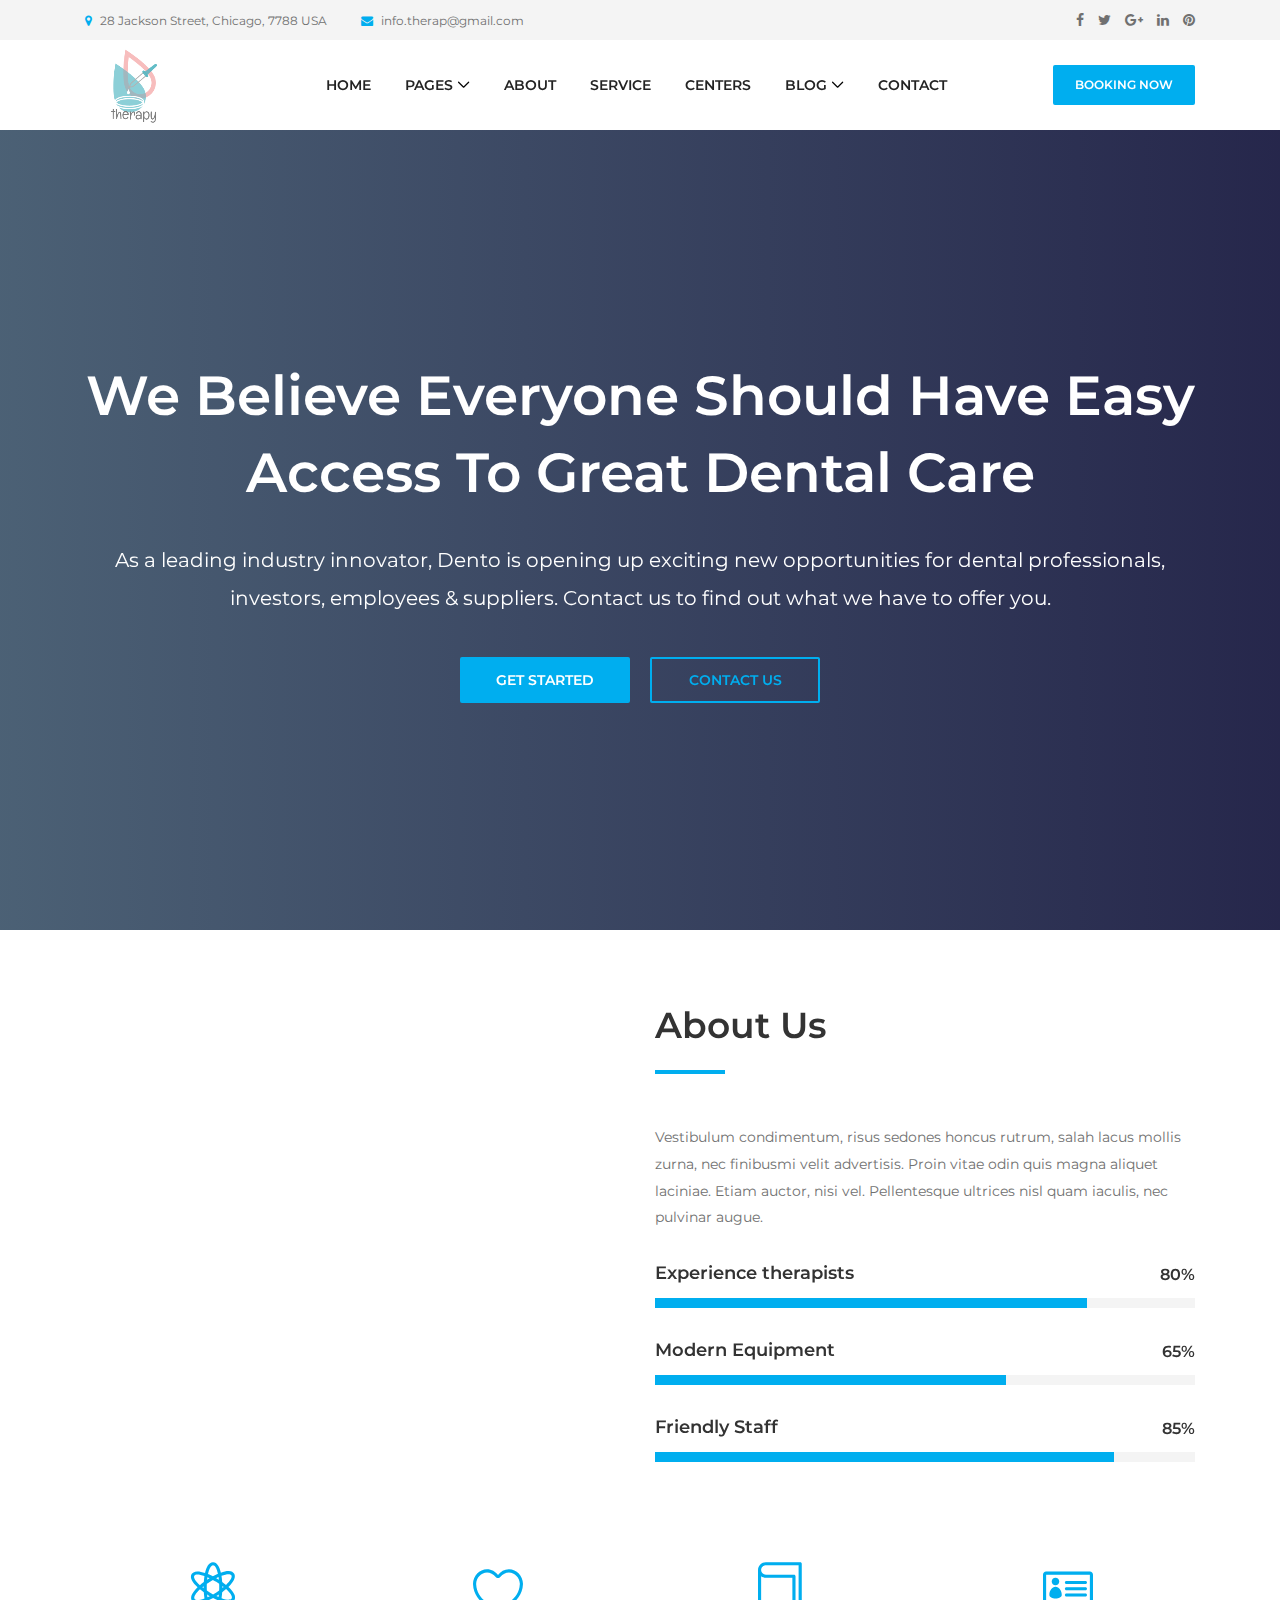
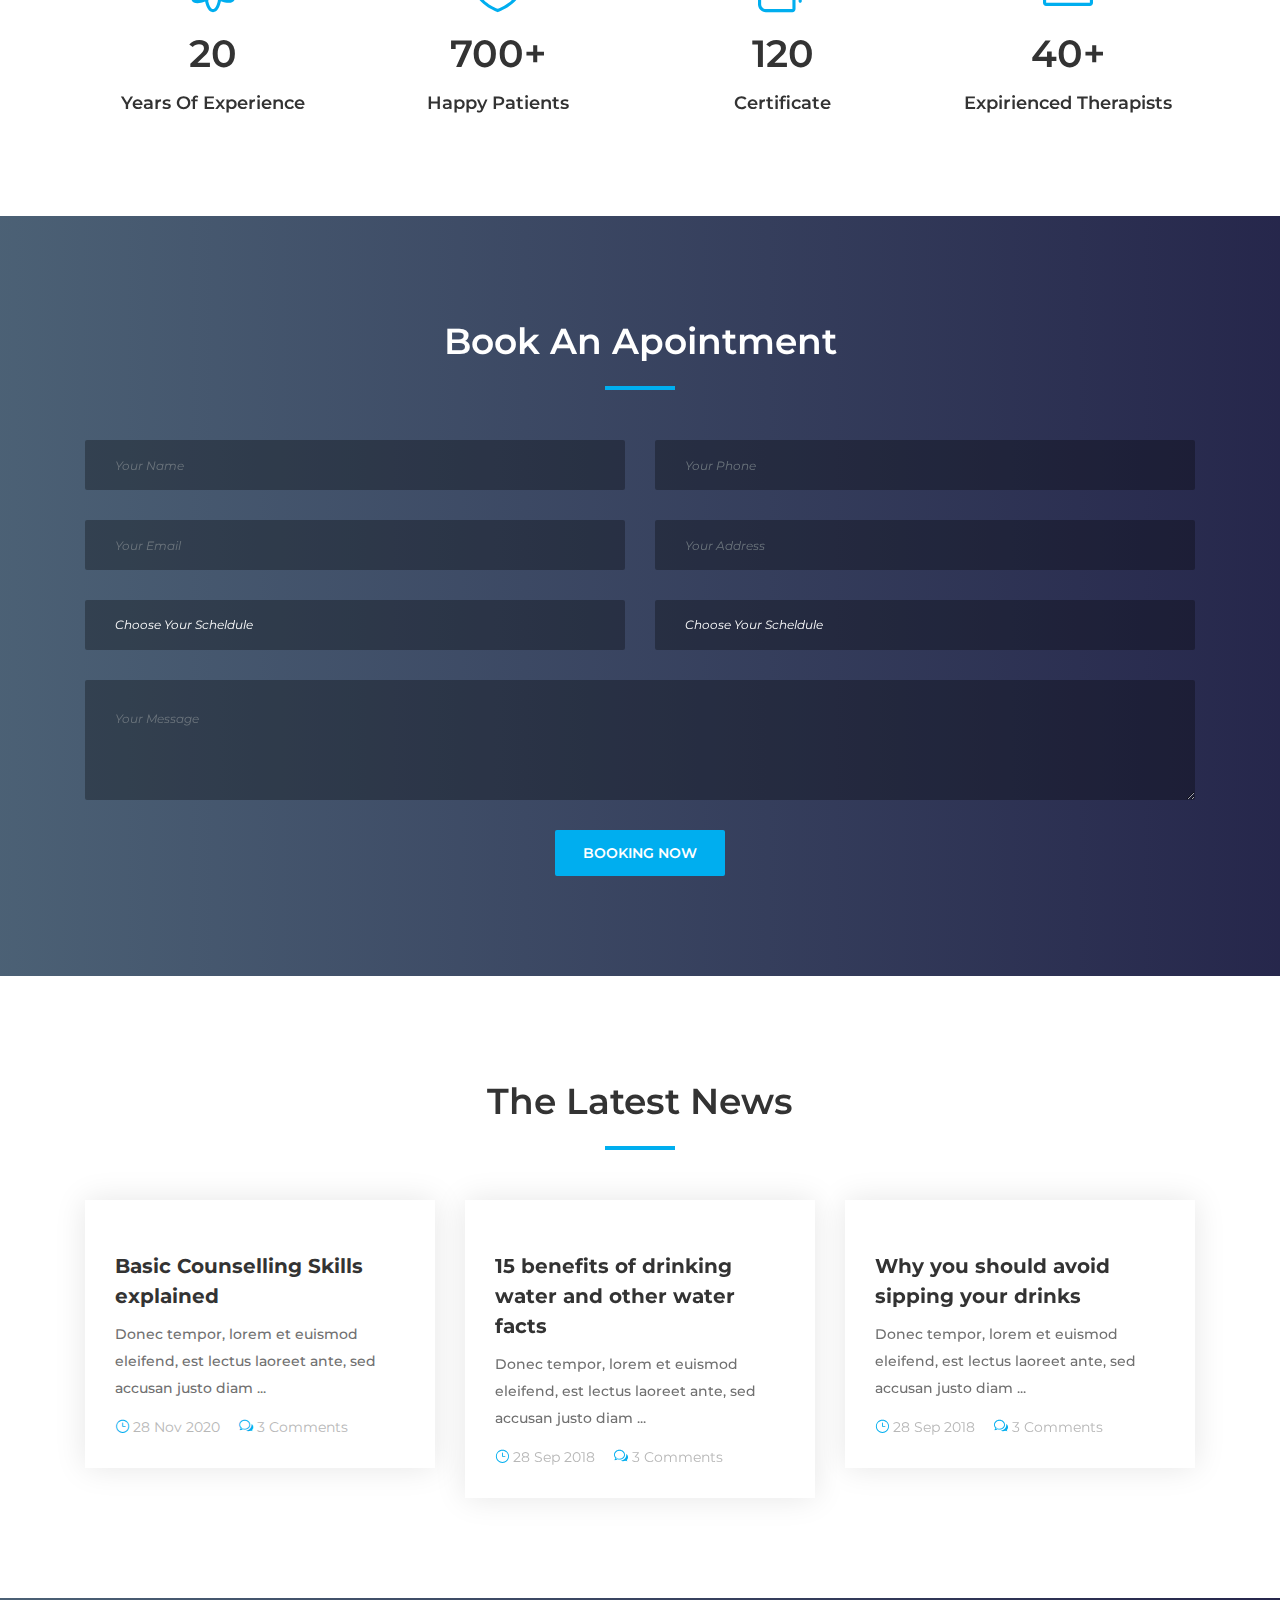
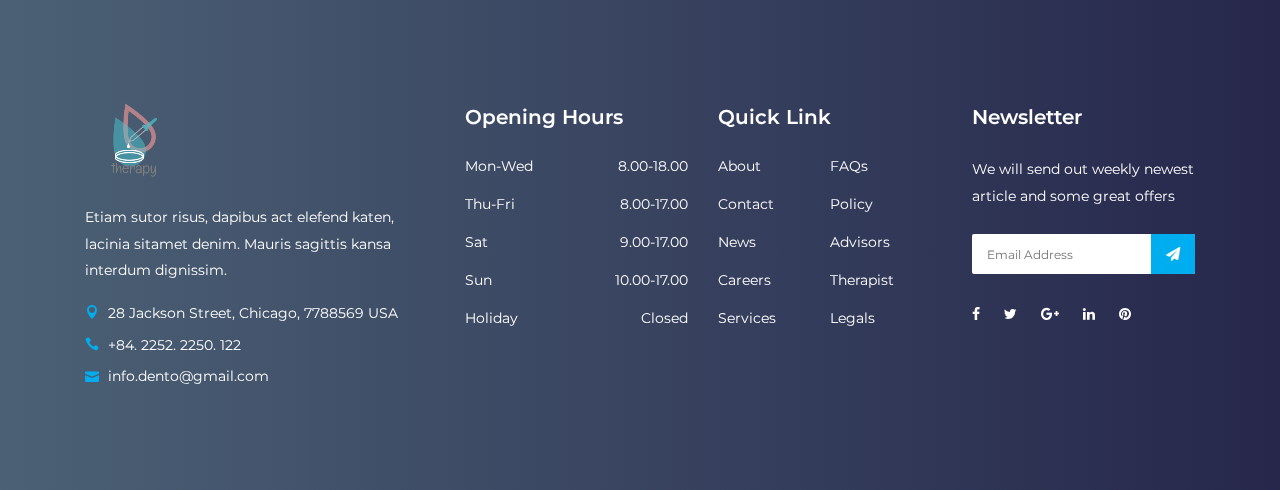
==== index.html @ faa2a459 "first commit" ====
<!DOCTYPE html>
<html lang="en">

<head>
  <meta charset="UTF-8">
  <meta name="description" content="Therapy">
  <meta http-equiv="X-UA-Compatible" content="IE=edge">
  <meta name="viewport" content="width=device-width, initial-scale=1, shrink-to-fit=no">

  <!-- Title -->
  <title>Therapy</title>

  <!-- Favicon -->
  <link rel="icon" href=".https://images-platform.99static.com//2PzOiy9GjY19s_e4-OTvtoALs0Q=/359x8:1088x737/fit-in/500x500/99designs-contests-attachments/107/107446/attachment_107446756">

  <!-- Core Stylesheet -->
  <link rel="stylesheet" href="style.css">

</head>

<body>
  <!-- Preloader -->
  <div id="preloader">
    <div class="preload-content">
      <div id="dento-load"></div>
    </div>
  </div>

  <!-- ***** Header Area Start ***** -->
  <header class="header-area">
    <!-- Top Header Area -->
    <div class="top-header-area">
      <div class="container h-100">
        <div class="row h-100 align-items-center">
          <!-- Top Content -->
          <div class="col-6 col-md-9 col-lg-8">
            <div class="top-header-content">
              <a href="#" data-toggle="tooltip" data-placement="bottom" title="28 Jackson Street, Chicago, 7788569 USA"><i class="fa fa-map-marker"></i> <span>28 Jackson Street, Chicago, 7788 USA</span></a>
              <a href="#" data-toggle="tooltip" data-placement="bottom" title="info.therap@gmail.com"><i class="fa fa-envelope"></i> <span>info.therap@gmail.com</span></a>
            </div>
          </div>
          <!-- Top Header Social Info -->
          <div class="col-6 col-md-3 col-lg-4">
            <div class="top-header-social-info text-right">
              <a href="#" data-toggle="tooltip" data-placement="bottom" title="Facebook"><i class="fa fa-facebook"></i></a>
              <a href="#" data-toggle="tooltip" data-placement="bottom" title="Twitter"><i class="fa fa-twitter"></i></a>
              <a href="#" data-toggle="tooltip" data-placement="bottom" title="Google Plus"><i class="fa fa-google-plus"></i></a>
              <a href="#" data-toggle="tooltip" data-placement="bottom" title="Linkedin"><i class="fa fa-linkedin"></i></a>
              <a href="#" data-toggle="tooltip" data-placement="bottom" title="Pinterest"><i class="fa fa-pinterest"></i></a>
            </div>
          </div>
        </div>
      </div>
    </div>
    <!-- Top Header End -->

    <!-- Main Header Start -->
    <div class="main-header-area">
      <div class="classy-nav-container breakpoint-off">
        <div class="container">
          <!-- Classy Menu -->
          <nav class="classy-navbar justify-content-between" id="dentoNav">

            <!-- Logo -->
            <a class="nav-brand" href="index.html"><img src="img/core-img/logos.png" alt=""></a>

            <!-- Navbar Toggler -->
            <div class="classy-navbar-toggler">
              <span class="navbarToggler"><span></span><span></span><span></span></span>
            </div>

            <!-- Menu -->
            <div class="classy-menu">

              <!-- Close Button -->
              <div class="classycloseIcon">
                <div class="cross-wrap"><span class="top"></span><span class="bottom"></span></div>
              </div>

              <!-- Nav Start -->
              <div class="classynav">
                <ul id="nav">
                  <li><a href="index.html">Home</a></li>
                  <li><a href="#">Pages</a>
                    <ul class="dropdown">
                      <li><a href="index.html">- Home</a></li>
                      <li><a href="about.html">- About Us</a></li>
                      <li><a href="service.html">- Service</a></li>
                      <li><a href="centers.html">- Centers</a></li>
                      <li><a href="blog.html">- Blog</a></li>
                      <li><a href="contact.html">- Contact</a></li>
                      <li><a href="#">- Dropdown</a>
                        <ul class="dropdown">
                          <li><a href="#">- Dropdown Item</a></li>
                          <li><a href="#">- Dropdown Item</a>
                            <ul class="dropdown">
                              <li><a href="#">- Even Dropdown</a></li>
                              <li><a href="#">- Even Dropdown</a></li>
                              <li><a href="#">- Even Dropdown</a></li>
                              <li><a href="#">- Even Dropdown</a></li>
                            </ul>
                          </li>
                          <li><a href="#">- Dropdown Item</a></li>
                          <li><a href="#">- Dropdown Item</a></li>
                        </ul>
                      </li>
                    </ul>
                  </li>
                  <li><a href="about.html">About</a></li>
                  <li><a href="service.html">Service</a></li>
                  <li><a href="centers.html">Centers</a></li>
                  <li><a href="#">Blog</a>
                    <ul class="dropdown">
                      <li><a href="blog.html">- Blog</a></li>
                    </ul>
                  </li>
                  <li><a href="./contact.html">Contact</a></li>
                </ul>
              </div>
              <!-- Nav End -->
            </div>

            <!-- Booking Now Button -->
            <a href="#" class="btn dento-btn booking-btn">Booking Now</a>
          </nav>
        </div>
      </div>
    </div>
  </header>
  <!-- ***** Header Area End ***** -->

  <!-- ***** Welcome Area Start ***** -->
  <section class="welcome-area">
    <!-- Welcome Slides -->
    <div class="welcome-slides owl-carousel">
      <!-- Single Welcome Slide -->
      <div class="welcome-welcome-slide bg-img bg-gradient-overlay jarallax" style="background-image: url(https://media3.s-nbcnews.com/i/newscms/2019_10/2515291/180731-therapist-patient-dk-1038_9ab2643d6924d99ad21d926ac33dd579.jpg);">
        <div class="container h-100">
          <div class="row h-100 align-items-center">
            <div class="col-12">
              <!-- Welcome Text -->
              <div class="welcome-text text-center">
                <h2 data-animation="fadeInUp" data-delay="100ms">We Believe Everyone Should Have Easy Access To Great Dental Care</h2>
                <p data-animation="fadeInUp" data-delay="300ms">As a leading industry innovator, Dento is opening up exciting new opportunities for dental professionals, investors, employees & suppliers. Contact us to find out what we have to
                  offer you.</p>
                <div class="welcome-btn-group">
                  <a href="#" class="btn dento-btn mx-2" data-animation="fadeInUp" data-delay="500ms">Get Started</a>
                  <a href="#" class="btn dento-btn mx-2 active" data-animation="fadeInUp" data-delay="700ms">Contact Us</a>
                </div>
              </div>
            </div>
          </div>
        </div>
      </div>

      <!-- Single Welcome Slide -->
      <div class="welcome-welcome-slide bg-img bg-gradient-overlay jarallax" style="background-image: url(https://www.quickanddirtytips.com/sites/default/files/styles/article_main_image/public/images/17376/therapy-session-compressor.png?itok=SJUD9XJ8);">
        <div class="container h-100">
          <div class="row h-100 align-items-center">
            <div class="col-12">
              <!-- Welcome Text -->
              <div class="welcome-text text-center">
                <h2 data-animation="fadeInDown" data-delay="100ms">We Believe Everyone Should Have Easy Access To Great Dental Care</h2>
                <p data-animation="fadeInDown" data-delay="300ms">As a leading industry innovator, Dento is opening up exciting new opportunities for dental professionals, investors, employees & suppliers. Contact us to find out what we have to
                  offer you.</p>
                <div class="welcome-btn-group">
                  <a href="#" class="btn dento-btn mx-2" data-animation="fadeInDown" data-delay="500ms">Get Started</a>
                  <a href="#" class="btn dento-btn mx-2 active" data-animation="fadeInDown" data-delay="700ms">Contact Us</a>
                </div>
              </div>
            </div>
          </div>
        </div>
      </div>
    </div>
  </section>
  <!-- ***** Welcome Area End ***** -->


  <!-- about section  -->

  <section class="dento-about-us-area mt-70">
    <div class="container">
      <div class="row align-items-center">
        <!-- About Us Thumbnail -->
        <div class="col-12 col-md-6">
          <div class="about-us-thumbnail mb-50">
            <img src="https://mitreyi.com/wp-content/uploads/2020/10/indian-or-hispanic-women-in-business-1.jpg" alt="">
          </div>
        </div>
        <!-- About Content -->
        <div class="col-12 col-md-6">
          <div class="about-us-content mb-50">
            <!-- Section Heading -->
            <div class="section-heading">
              <h2>About Us</h2>
              <div class="line"></div>
            </div>
            <p>Vestibulum condimentum, risus sedones honcus rutrum, salah lacus mollis zurna, nec finibusmi velit advertisis. Proin vitae odin quis magna aliquet laciniae. Etiam auctor, nisi vel. Pellentesque ultrices nisl quam iaculis, nec pulvinar
              augue.</p>

            <!-- Single Skills Area -->
            <div class="single-skills-area mt-30">
              <h6>Experience therapists</h6>
              <div id="bar1" class="barfiller">
                <span class="tip"></span>
                <span class="fill" data-percentage="80"></span>
              </div>
            </div>

            <!-- Single Skills Area -->
            <div class="single-skills-area mt-30">
              <h6>Modern Equipment</h6>
              <div id="bar2" class="barfiller">
                <span class="tip"></span>
                <span class="fill" data-percentage="65"></span>
              </div>
            </div>

            <!-- Single Skills Area -->
            <div class="single-skills-area mt-30">
              <h6>Friendly Staff</h6>
              <div id="bar3" class="barfiller">
                <span class="tip"></span>
                <span class="fill" data-percentage="85"></span>
              </div>
            </div>
          </div>
        </div>
      </div>
    </div>
  </section>

  <!-- end of about  -->

    <!-- Cool Facts Area Start -->
    <section class="dento-cta-area">
      <div class="container">
        <div class="row">
          <!-- Cool Facts Area -->
          <div class="col-12 col-sm-6 col-lg-3">
            <div class="single-cta text-center mt-50 mb-100">
              <i class="icon_genius"></i>
              <h2><span class="counter">20</span></h2>
              <h5>Years Of Experience</h5>
            </div>
          </div>
  
          <!-- Cool Facts Area -->
          <div class="col-12 col-sm-6 col-lg-3">
            <div class="single-cta text-center mt-50 mb-100">
              <i class="icon_heart_alt"></i>
              <h2><span class="counter">700</span>+</h2>
              <h5>Happy Patients</h5>
            </div>
          </div>
  
          <!-- Cool Facts Area -->
          <div class="col-12 col-sm-6 col-lg-3">
            <div class="single-cta text-center mt-50 mb-100">
              <i class="icon_book_alt"></i>
              <h2><span class="counter">120</span></h2>
              <h5>Certificate</h5>
            </div>
          </div>
  
          <!-- Cool Facts Area -->
          <div class="col-12 col-sm-6 col-lg-3">
            <div class="single-cta text-center mt-50 mb-100">
              <i class="icon_id"></i>
              <h2><span class="counter">40</span>+</h2>
              <h5>Expirienced Therapists</h5>
            </div>
          </div>
        </div>
      </div>
    </section>
    <!-- Cool Facts Area End -->

  <!-- book appointment  -->

  <section class="book-an-oppointment-area section-padding-100 bg-img bg-gradient-overlay jarallax clearfix" style="background-image: none;" data-jarallax-original-styles="background-image: url('img/bg-img/12.jpg');" wfd-id="127">
    <div class="container" wfd-id="130">
      <div class="row" wfd-id="153">
        <!-- Section Heading -->
        <div class="col-12" wfd-id="154">
          <div class="section-heading text-center white" wfd-id="155">
            <h2>Book An Apointment</h2>
            <div class="line" wfd-id="156"></div>
          </div>
        </div>
      </div>

      <div class="row" wfd-id="131">
        <div class="col-12" wfd-id="132">
          <!-- Appointment Form -->
          <div class="appointment-form" wfd-id="133">
            <form action="#" method="post" wfd-id="134">
              <div class="row" wfd-id="135">
                <div class="col-md-6" wfd-id="151">
                  <div class="form-group mb-30" wfd-id="152">
                    <input type="text" name="your-name" class="form-control" placeholder="Your Name" required="" wfd-id="331">
                  </div>
                </div>
                <div class="col-md-6" wfd-id="149">
                  <div class="form-group mb-30" wfd-id="150">
                    <input type="text" name="your-phone" class="form-control" placeholder="Your Phone" required="" wfd-id="330">
                  </div>
                </div>
                <div class="col-md-6" wfd-id="147">
                  <div class="form-group mb-30" wfd-id="148">
                    <input type="email" name="your-email" class="form-control" placeholder="Your Email" required="" wfd-id="329">
                  </div>
                </div>
                <div class="col-md-6" wfd-id="145">
                  <div class="form-group mb-30" wfd-id="146">
                    <input type="text" name="your-address" class="form-control" placeholder="Your Address" wfd-id="328">
                  </div>
                </div>
                <div class="col-md-6" wfd-id="142">
                  <div class="form-group mb-30" wfd-id="143">
                    <select name="your-scheldule" class="form-control" wfd-id="144">
                      <option value="Choose Your Scheldule">Choose Your Scheldule</option>
                      <option value="9 AM to 10 AM">9 AM to 10 AM</option>
                      <option value="11 AM to 12 PM">11 AM to 12 PM</option>
                      <option value="2 PM to 4 PM">2 PM to 4 PM</option>
                      <option value="8 PM to 10 PM">8 PM to 10 PM</option>
                    </select>
                  </div>
                </div>
                <div class="col-md-6" wfd-id="139">
                  <div class="form-group mb-30" wfd-id="140">
                    <select name="your-time" class="form-control" wfd-id="141">
                      <option value="Choose Your Time">Choose Your Scheldule</option>
                      <option value="9 AM to 10 AM">9 AM to 10 AM</option>
                      <option value="11 AM to 12 PM">11 AM to 12 PM</option>
                      <option value="2 PM to 4 PM">2 PM to 4 PM</option>
                      <option value="8 PM to 10 PM">8 PM to 10 PM</option>
                    </select>
                  </div>
                </div>
                <div class="col-12" wfd-id="137">
                  <div class="form-group mb-30" wfd-id="138">
                    <textarea name="your-message" class="form-control" placeholder="Your Message" wfd-id="332"></textarea>
                  </div>
                </div>
                <div class="col-12 text-center" wfd-id="136">
                  <button type="submit" class="btn dento-btn" wfd-id="334">Booking Now</button>
                </div>
              </div>
            </form>
          </div>
        </div>
      </div>
    </div>
  <div id="jarallax-container-7" style="position: absolute; top: 0px; left: 0px; width: 100%; height: 100%; overflow: hidden; pointer-events: none; z-index: -100;" wfd-id="128"><div style="background-position: 50% 50%; background-size: cover; background-repeat: no-repeat; background-image: url(&quot;https://preview.colorlib.com/theme/dento/img/bg-img/12.jp&quot;); position: fixed; top: 0px; left: 0px; width: 957.6px; height: 734.12px; overflow: hidden; pointer-events: none; margin-top: -1.56px; transform: translate3d(0px, 49.79px, 0px);" wfd-id="129"></div></div></section>

  <!-- end appointment  -->

  <!-- blog  -->

  <section class="dento-blog-area section-padding-100-0 clearfix">
    <div class="container">
      <div class="row">
        <!-- Section Heading -->
        <div class="col-12">
          <div class="section-heading text-center">
            <h2>The Latest News</h2>
            <div class="line"></div>
          </div>
        </div>
      </div>

      <div class="row">
        <!-- Single Blog Item -->
        <div class="col-12 col-md-6 col-lg-4">
          <div class="single-blog-item mb-100">
            <a href="#">
              <img src="https://www.rhodescollege.ca/wp-content/uploads/2017/05/Using-a-Holistic-Approach-Once-You-Become-a-Counsellor-Helps-Identify-the-Root-of-Problems.jpg" alt="">
            </a>
            <!-- Blog Content -->
            <div class="blog-content">
              <a href="#" class="post-title">Basic Counselling Skills explained</a>
              <p>Donec tempor, lorem et euismod eleifend, est lectus laoreet ante, sed accusan justo diam ...</p>
              <div class="post-meta">
                <a href="#"><i class="icon_clock_alt"></i> 28 Nov 2020</a>
                <a href="#"><i class="icon_chat_alt"></i> 3 Comments</a>
              </div>
            </div>
          </div>
        </div>

        <!-- Single Blog Item -->
        <div class="col-12 col-md-6 col-lg-4">
          <div class="single-blog-item mb-100">
            <a href="#">
              <img src="https://post.greatist.com/wp-content/uploads/sites/3/2020/02/306638_2200-732x549.jpg" alt="">
            </a>
            <!-- Blog Content -->
            <div class="blog-content">
              <a href="#" class="post-title">15 benefits of drinking water and other water facts</a>
              <p>Donec tempor, lorem et euismod eleifend, est lectus laoreet ante, sed accusan justo diam ...</p>
              <div class="post-meta">
                <a href="#"><i class="icon_clock_alt"></i> 28 Sep 2018</a>
                <a href="#"><i class="icon_chat_alt"></i> 3 Comments</a>
              </div>
            </div>
          </div>
        </div>

        <!-- Single Blog Item -->
        <div class="col-12 col-md-6 col-lg-4">
          <div class="single-blog-item mb-100">
            <a href="#">
              <img src="https://preview.colorlib.com/theme/dento/img/bg-img/6.jpg" alt="">
            </a>
            <!-- Blog Content -->
            <div class="blog-content">
              <a href="#" class="post-title">Why you should avoid sipping your drinks</a>
              <p>Donec tempor, lorem et euismod eleifend, est lectus laoreet ante, sed accusan justo diam ...</p>
              <div class="post-meta">
                <a href="#"><i class="icon_clock_alt"></i> 28 Sep 2018</a>
                <a href="#"><i class="icon_chat_alt"></i> 3 Comments</a>
              </div>
            </div>
          </div>
        </div>
      </div>
    </div>
  </section>
  <!-- end blog  -->

<!-- footer  -->
  <footer class="footer-area bg-img bg-gradient-overlay" style="background-image: url(https://miro.medium.com/max/4196/1*uYfVGhAYq6ss6n_wBrRvBw.jpeg);">
    <div class="container">
      <div class="row">
        <!-- Single Footer Widget -->
        <div class="col-12 col-sm-6 col-lg-4">
          <div class="single-footer-widget">
            <a href="./index.html" class="d-block mb-4"><img src="img/core-img/logos.png" alt=""></a>
            <p>Etiam sutor risus, dapibus act elefend katen, lacinia sitamet denim. Mauris sagittis kansa interdum dignissim.</p>
            <div class="footer-contact">
              <p><i class="icon_pin"></i> 28 Jackson Street, Chicago, 7788569 USA</p>
              <p><i class="icon_phone"></i> +84. 2252. 2250. 122</p>
              <p><i class="icon_mail"></i> info.dento@gmail.com</p>
            </div>
          </div>
        </div>

        <!-- Single Footer Widget -->
        <div class="col-12 col-sm-6 col-lg">
          <div class="single-footer-widget">
            <!-- Widget Title -->
            <h5 class="widget-title">Opening Hours</h5>

            <!-- Opening Hours -->
            <ul class="opening-hours">
              <li><span>Mon-Wed</span> <span>8.00-18.00</span></li>
              <li><span>Thu-Fri</span> <span>8.00-17.00</span></li>
              <li><span>Sat</span> <span>9.00-17.00</span></li>
              <li><span>Sun</span> <span>10.00-17.00</span></li>
              <li><span>Holiday</span> <span>Closed</span></li>
            </ul>
          </div>
        </div>

        <!-- Single Footer Widget -->
        <div class="col-12 col-sm-6 col-lg">
          <div class="single-footer-widget">
            <!-- Widget Title -->
            <h5 class="widget-title">Quick Link</h5>

            <!-- Quick Links Nav -->
            <nav>
              <ul class="quick-links">
                <li><a href="#">About</a></li>
                <li><a href="#">FAQs</a></li>
                <li><a href="#">Contact</a></li>
                <li><a href="#">Policy</a></li>
                <li><a href="#">News</a></li>
                <li><a href="#">Advisors</a></li>
                <li><a href="#">Careers</a></li>
                <li><a href="#">Therapist</a></li>
                <li><a href="#">Services</a></li>
                <li><a href="#">Legals</a></li>
              </ul>
            </nav>
          </div>
        </div>

        <!-- Single Footer Widget -->
        <div class="col-12 col-sm-6 col-lg">
          <div class="single-footer-widget">
            <!-- Widget Title -->
            <h5 class="widget-title">Newsletter</h5>

            <p>We will send out weekly newest article and some great offers</p>
            <!-- Newsletter Form -->
            <div class="footer-newsletter-form">
              <form action="#" method="post">
                <input type="email" name="nl-email" value="" placeholder="Email Address">
                <button type="submit"><i class="fa fa-paper-plane" aria-hidden="true"></i></button>
              </form>
            </div>

            <!-- Social Info -->
            <div class="footer-social-info">
              <a href="#" data-toggle="tooltip" data-placement="top" title="Facebook"><i class="fa fa-facebook"></i></a>
              <a href="#" data-toggle="tooltip" data-placement="top" title="Twitter"><i class="fa fa-twitter"></i></a>
              <a href="#" data-toggle="tooltip" data-placement="top" title="Google Plus"><i class="fa fa-google-plus"></i></a>
              <a href="#" data-toggle="tooltip" data-placement="top" title="Linkedin"><i class="fa fa-linkedin"></i></a>
              <a href="#" data-toggle="tooltip" data-placement="top" title="Pinterest"><i class="fa fa-pinterest"></i></a>
            </div>
          </div>
        </div>
      </div>
    </div>

    <!-- Copywrite Area -->

  </footer>
  <!-- ***** Footer Area End ***** -->

  <!-- ******* All JS ******* -->
  <!-- jQuery js -->
  <script src="js/jquery.min.js"></script>
  <!-- Popper js -->
  <script src="js/popper.min.js"></script>
  <!-- Bootstrap js -->
  <script src="js/bootstrap.min.js"></script>
  <!-- All js -->
  <script src="js/dento.bundle.js"></script>
  <!-- Active js -->
  <script src="js/default-assets/active.js"></script>

</body>

</html>
---- style.css ----
@import url("https://fonts.googleapis.com/css?family=Montserrat:300,400,500,600,700");
@import url(css/bootstrap.min.css);
@import url(css/animate.css);
@import url(css/default-assets/classy-nav.css);
@import url(css/owl.carousel.min.css);
@import url(css/magnific-popup.css);
@import url(css/font-awesome.min.css);
@import url(css/style.css);
* {
  margin: 0;
  padding: 0; }

body {
  font-family: "Montserrat", sans-serif;
  font-weight: 400;
  font-size: 14px; }

h1,
h2,
h3,
h4,
h5,
h6 {
  font-family: "Montserrat", sans-serif;
  color: #333333;
  line-height: 1.4;
  font-weight: 600; }

a,
a:active,
a:focus,
a:hover {
  color: #333333;
  text-decoration: none;
  -webkit-transition-duration: 500ms;
  -o-transition-duration: 500ms;
  transition-duration: 500ms;
  outline: none; }

li {
  list-style: none; }

p {
  line-height: 1.9;
  color: #707070;
  font-size: 14px;
  font-weight: 400; }

img {
  max-width: 100%;
  height: auto; }

ul {
  margin: 0;
  padding: 0; }
  ul li {
    margin: 0;
    padding: 0; }

.bg-overlay {
  position: relative;
  z-index: 1; }
  .bg-overlay::after {
    position: absolute;
    content: "";
    height: 100%;
    width: 100%;
    top: 0;
    left: 0;
    z-index: -1;
    background-color: rgba(0, 0, 0, 0.5); }

.bg-gradient-overlay {
  position: relative;
  z-index: 1; }
  .bg-gradient-overlay::after {
    position: absolute;
    content: "";
    height: 100%;
    width: 100%;
    top: 0;
    left: 0;
    z-index: -1;
    background: #2c455d;
    background: -webkit-linear-gradient(to right, #2c455d, #00012c);
    background: linear-gradient(to right, #2c455d, #00012c);
    opacity: 0.85; }

.bg-img {
  background-position: center center;
  background-size: cover;
  background-repeat: no-repeat; }

.jarallax {
  position: relative;
  z-index: 0; }
  .jarallax > .jarallax-img {
    position: absolute;
    object-fit: cover;
    font-family: 'object-fit: cover;';
    top: 0;
    left: 0;
    width: 100%;
    height: 100%;
    z-index: -1; }

#success_fail_info {
  margin-bottom: 30px;
  color: #ffffff;
  text-align: center; }

.mfp-iframe-holder .mfp-close {
  top: 0;
  width: 30px;
  height: 30px;
  background-color: #00aeef;
  text-align: center;
  right: 0;
  padding-right: 0;
  line-height: 32px; }

.mt-15 {
  margin-top: 15px; }

.mt-30 {
  margin-top: 30px; }

.mt-40 {
  margin-top: 40px; }

.mt-50 {
  margin-top: 50px; }

.mt-70 {
  margin-top: 70px; }

.mt-100 {
  margin-top: 100px; }

.mt-150 {
  margin-top: 150px; }

.mr-15 {
  margin-right: 15px; }

.mr-30 {
  margin-right: 30px; }

.mr-50 {
  margin-right: 50px; }

.mr-100 {
  margin-right: 100px; }

.mb-15 {
  margin-bottom: 15px; }

.mb-30 {
  margin-bottom: 30px; }

.mb-40 {
  margin-bottom: 40px; }

.mb-50 {
  margin-bottom: 50px; }

.mb-70 {
  margin-bottom: 70px; }

.mb-100 {
  margin-bottom: 100px; }

.ml-15 {
  margin-left: 15px; }

.ml-30 {
  margin-left: 30px; }

.ml-50 {
  margin-left: 50px; }

.ml-100 {
  margin-left: 100px; }

.section-padding-100 {
  padding-top: 100px;
  padding-bottom: 100px; }

.section-padding-0-100 {
  padding-top: 0;
  padding-bottom: 100px; }

.section-padding-100-0 {
  padding-top: 100px;
  padding-bottom: 0; }

.section-padding-100-50 {
  padding-top: 100px;
  padding-bottom: 50px; }

.section-padding-0-50 {
  padding-top: 0;
  padding-bottom: 50px; }

.section-padding-50-0 {
  padding-top: 50px;
  padding-bottom: 0; }

.height-400 {
  height: 400px; }

.height-600 {
  height: 600px; }

.height-700 {
  height: 700px; }

.height-800 {
  height: 800px; }

.height-900 {
  height: 900px; }

.height-1000 {
  height: 1000px; }

#preloader {
  position: fixed;
  width: 100%;
  height: 100%;
  z-index: 99999;
  top: 0;
  left: 0;
  background-color: #ffffff; }
  #preloader .preload-content {
    position: absolute;
    top: 50%;
    left: 50%;
    margin-top: -35px;
    margin-left: -35px;
    z-index: 100; }
  #preloader #dento-load {
    width: 70px;
    height: 70px;
    border-radius: 50%;
    border: 3px;
    border-style: solid;
    border-color: transparent;
    border-top-color: #00aeef;
    -webkit-animation: dentorotate 2400ms linear infinite;
    animation: dentorotate 2400ms linear infinite;
    z-index: 999; }
    #preloader #dento-load:before {
      content: "";
      position: absolute;
      top: 7.5px;
      left: 7.5px;
      right: 7.5px;
      bottom: 7.5px;
      border-radius: 50%;
      border: 3px;
      border-style: solid;
      border-color: transparent;
      border-top-color: #00aeef;
      -webkit-animation: dentorotate 2700ms linear infinite;
      animation: dentorotate 2700ms linear infinite; }
    #preloader #dento-load:after {
      content: "";
      position: absolute;
      top: 20px;
      left: 20px;
      right: 20px;
      bottom: 20px;
      border-radius: 50%;
      border: 3px;
      border-style: solid;
      border-color: transparent;
      border-top-color: #00aeef;
      -webkit-animation: dentorotate 1800ms linear infinite;
      animation: dentorotate 1800ms linear infinite; }

@-webkit-keyframes dentorotate {
  0% {
    -webkit-transform: rotate(0deg);
    transform: rotate(0deg); }
  100% {
    -webkit-transform: rotate(360deg);
    transform: rotate(360deg); } }
@keyframes dentorotate {
  0% {
    -webkit-transform: rotate(0deg);
    transform: rotate(0deg); }
  100% {
    -webkit-transform: rotate(360deg);
    transform: rotate(360deg); } }
.section-heading {
  position: relative;
  z-index: 1;
  margin-bottom: 50px; }
  .section-heading h2 {
    font-size: 36px;
    text-transform: capitalize;
    margin-bottom: 20px; }
    @media only screen and (min-width: 992px) and (max-width: 1199px) {
      .section-heading h2 {
        font-size: 30px; } }
    @media only screen and (min-width: 768px) and (max-width: 991px) {
      .section-heading h2 {
        font-size: 30px;
        margin-bottom: 15px; } }
    @media only screen and (max-width: 767px) {
      .section-heading h2 {
        font-size: 24px;
        margin-bottom: 15px; } }
  .section-heading .line {
    width: 70px;
    height: 4px;
    background-color: #00aeef; }
  .section-heading.text-center .line {
    margin: 0 auto; }
  .section-heading.white h2 {
    color: #ffffff; }

#scrollUp {
  bottom: 50px;
  font-size: 22px;
  line-height: 42px;
  right: 0;
  width: 40px;
  background-color: #00aeef;
  color: #ffffff;
  text-align: center;
  height: 40px;
  -webkit-transition-duration: 500ms;
  -o-transition-duration: 500ms;
  transition-duration: 500ms;
  border-radius: 2px 0 0 2px; }
  #scrollUp:focus, #scrollUp:hover {
    background-color: #000; }

.dento-btn {
  position: relative;
  z-index: 1;
  min-width: 170px;
  height: 46px;
  line-height: 42px;
  font-size: 14px;
  font-weight: 600;
  display: inline-block;
  padding: 0 20px;
  text-align: center;
  text-transform: uppercase;
  color: #ffffff;
  border-radius: 2px;
  background-color: #00aeef;
  -webkit-transition: all 500ms;
  -o-transition: all 500ms;
  transition: all 500ms;
  border: 2px solid #00aeef; }
  @media only screen and (max-width: 767px) {
    .dento-btn {
      min-width: 120px;
      padding: 0 10px; } }
  @media only screen and (min-width: 576px) and (max-width: 767px) {
    .dento-btn {
      min-width: 170px;
      padding: 0 20px; } }
  .dento-btn.active, .dento-btn:focus, .dento-btn:hover {
    box-shadow: none;
    background-color: transparent;
    color: #00aeef; }
  .dento-btn.btn-2:focus, .dento-btn.btn-2:hover {
    background-color: #ffffff;
    color: #00aeef; }
  .dento-btn.booking-btn {
    color: #ffffff !important;
    font-weight: 600;
    min-width: 140px;
    height: 40px;
    line-height: 36px;
    font-size: 12px; }
    .dento-btn.booking-btn:focus, .dento-btn.booking-btn:hover {
      font-size: 12px;
      font-weight: 600;
      background-color: #ffffff;
      color: #00aeef !important; }

.header-area {
  position: relative;
  z-index: 599;
  width: 100%;
  -webkit-transition-duration: 500ms;
  -o-transition-duration: 500ms;
  transition-duration: 500ms; }
  .header-area .main-header-area.sticky {
    top: 0;
    width: 100%;
    position: fixed;
    background-color: #ffffff;
    box-shadow: 0 3px 50px rgba(0, 0, 0, 0.2);
    border-bottom: none;
    left: 0;
    z-index: 600; }

.top-header-area {
  position: relative;
  z-index: 1;
  height: 40px;
  background-color: #f4f4f4; }
  .top-header-area .top-header-content a {
    display: inline-block;
    font-size: 12px;
    color: #707070; }
    .top-header-area .top-header-content a i {
      color: #00aeef;
      margin-right: 5px; }
    .top-header-area .top-header-content a:last-child {
      margin-left: 30px; }
      @media only screen and (max-width: 767px) {
        .top-header-area .top-header-content a:last-child {
          margin-left: 15px; } }
    @media only screen and (max-width: 767px) {
      .top-header-area .top-header-content a span {
        display: none; } }
  .top-header-area .top-header-social-info a {
    color: #707070;
    display: inline-block;
    font-size: 14px;
    margin-left: 10px; }
    .top-header-area .top-header-social-info a:focus, .top-header-area .top-header-social-info a:hover {
      color: #00aeef; }

.classy-nav-container {
  background-color: transparent; }
  .classy-nav-container .classy-navbar {
    height: 90px;
    padding: 0; }
    @media only screen and (min-width: 768px) and (max-width: 991px) {
      .classy-nav-container .classy-navbar {
        height: 80px; } }
    @media only screen and (max-width: 767px) {
      .classy-nav-container .classy-navbar {
        height: 70px; } }
    @media only screen and (max-width: 767px) {
      .classy-nav-container .classy-navbar .nav-brand {
        max-width: 90px;
        margin-right: 15px; } }
    .classy-nav-container .classy-navbar .classynav ul li a {
      padding: 0 15px;
      font-weight: 600;
      font-size: 14px;
      text-transform: uppercase; }
      .classy-nav-container .classy-navbar .classynav ul li a:focus, .classy-nav-container .classy-navbar .classynav ul li a:hover {
        color: #00aeef; }
      @media only screen and (min-width: 992px) and (max-width: 1199px) {
        .classy-nav-container .classy-navbar .classynav ul li a {
          padding: 0 10px;
          font-size: 13px; } }
    .classy-nav-container .classy-navbar .classynav ul li.cn-dropdown-item ul li a {
      font-size: 12px;
      text-transform: capitalize; }
  @media only screen and (min-width: 768px) and (max-width: 991px) {
    .classy-nav-container .classy-navbar-toggler {
      -webkit-box-ordinal-group: 200;
      -ms-flex-order: 199;
      order: 199; } }
  @media only screen and (max-width: 767px) {
    .classy-nav-container .classy-navbar-toggler {
      -webkit-box-ordinal-group: 200;
      -ms-flex-order: 199;
      order: 199;
      margin-left: 15px; } }

.welcome-welcome-slide {
  position: relative;
  z-index: 2;
  width: 100%;
  height: 800px; }
  @media only screen and (min-width: 992px) and (max-width: 1199px) {
    .welcome-welcome-slide {
      height: 600px; } }
  @media only screen and (min-width: 768px) and (max-width: 991px) {
    .welcome-welcome-slide {
      height: 600px; } }
  @media only screen and (max-width: 767px) {
    .welcome-welcome-slide {
      height: 600px; } }

.welcome-text {
  position: relative;
  z-index: 1; }
  .welcome-text h2 {
    font-size: 55px;
    color: #ffffff;
    margin-bottom: 30px;
    display: block;
    text-transform: capitalize; }
    @media only screen and (min-width: 992px) and (max-width: 1199px) {
      .welcome-text h2 {
        font-size: 42px;
        margin-bottom: 20px; } }
    @media only screen and (min-width: 768px) and (max-width: 991px) {
      .welcome-text h2 {
        font-size: 36px;
        margin-bottom: 20px; } }
    @media only screen and (max-width: 767px) {
      .welcome-text h2 {
        font-size: 24px; } }
  .welcome-text p {
    font-size: 20px;
    color: #ffffff;
    margin-bottom: 40px; }
    @media only screen and (min-width: 992px) and (max-width: 1199px) {
      .welcome-text p {
        font-size: 18px;
        margin-bottom: 30px; } }
    @media only screen and (min-width: 768px) and (max-width: 991px) {
      .welcome-text p {
        font-size: 16px;
        margin-bottom: 30px; } }
    @media only screen and (max-width: 767px) {
      .welcome-text p {
        font-size: 16px; } }

.testimonials-area {
  position: relative;
  z-index: 1;
  overflow: hidden; }
  .testimonials-area .owl-next,
  .testimonials-area .owl-prev {
    -webkit-transition-duration: 500ms;
    -o-transition-duration: 500ms;
    transition-duration: 500ms;
    position: absolute;
    width: 40px;
    height: 40px;
    text-align: center;
    background-color: transparent;
    top: 50%;
    left: -100px;
    margin-top: -20px;
    color: #b7b7b7;
    font-size: 50px;
    line-height: 40px;
    opacity: 0;
    visibility: hidden; }
    .testimonials-area .owl-next:focus, .testimonials-area .owl-next:hover,
    .testimonials-area .owl-prev:focus,
    .testimonials-area .owl-prev:hover {
      color: #ffffff; }
  .testimonials-area .owl-next {
    left: auto;
    right: -100px; }
  .testimonials-area:focus .owl-prev, .testimonials-area:hover .owl-prev {
    left: 0;
    opacity: 1;
    visibility: visible; }
  .testimonials-area:focus .owl-next, .testimonials-area:hover .owl-next {
    left: auto;
    right: 0;
    opacity: 1;
    visibility: visible; }

.single-testimonial-slide {
  position: relative;
  z-index: 1; }
  @media only screen and (max-width: 767px) {
    .single-testimonial-slide {
      -ms-flex-wrap: wrap;
      flex-wrap: wrap; } }
  .single-testimonial-slide .testimonial-thumb {
    -webkit-box-flex: 0;
    -ms-flex: 0 0 180px;
    flex: 0 0 180px;
    max-width: 180px;
    width: 180px;
    margin-right: 30px;
    border-radius: 50%; }
    .single-testimonial-slide .testimonial-thumb img {
      border-radius: 50%; }
    @media only screen and (max-width: 767px) {
      .single-testimonial-slide .testimonial-thumb {
        margin-bottom: 50px; } }
  .single-testimonial-slide .testimonial-content {
    position: relative;
    z-index: 1; }
    .single-testimonial-slide .testimonial-content h5 {
      font-size: 18px;
      font-weight: 400;
      line-height: 1.8;
      font-style: italic;
      margin-bottom: 15px;
      color: #ffffff; }
    .single-testimonial-slide .testimonial-content h6 {
      font-weight: 500;
      color: #ffffff; }
    .single-testimonial-slide .testimonial-content p {
      margin-bottom: 0;
      color: #ffffff; }

.single-dentist-area {
  position: relative;
  z-index: 1;
  background-color: #f4f4f4;
  -webkit-transition-duration: 500ms;
  -o-transition-duration: 500ms;
  transition-duration: 500ms; }
  .single-dentist-area .dentist-content {
    position: absolute;
    width: 100%;
    bottom: 0; }
    .single-dentist-area .dentist-content .dentist-social-info {
      text-align: center;
      margin-bottom: 30px;
      opacity: 0;
      visibility: hidden;
      -webkit-transition-duration: 500ms;
      -o-transition-duration: 500ms;
      transition-duration: 500ms; }
      .single-dentist-area .dentist-content .dentist-social-info a {
        display: inline-block;
        width: 40px;
        height: 40px;
        border-radius: 50%;
        background-color: #ffffff;
        box-shadow: 0 3px 30px 0 rgba(0, 0, 0, 0.15);
        font-size: 14px;
        text-align: center;
        line-height: 40px;
        color: #00aeef;
        margin: 0 7px; }
        .single-dentist-area .dentist-content .dentist-social-info a:focus, .single-dentist-area .dentist-content .dentist-social-info a:hover {
          background-color: #00aeef;
          color: #ffffff; }
    .single-dentist-area .dentist-content .dentist-info {
      width: 100%;
      padding: 10px 15px;
      text-align: center; }
      .single-dentist-area .dentist-content .dentist-info h5 {
        color: #ffffff;
        font-size: 18px;
        margin-bottom: 0; }
      .single-dentist-area .dentist-content .dentist-info p {
        color: #ffffff;
        margin-bottom: 0; }
  .single-dentist-area:focus .dentist-content .dentist-social-info, .single-dentist-area:hover .dentist-content .dentist-social-info {
    opacity: 1;
    visibility: visible; }

.appointment-form {
  position: relative;
  z-index: 1; }
  .appointment-form .form-control {
    width: 100%;
    height: 50px;
    background-color: rgba(0, 0, 0, 0.3);
    border-radius: 2px;
    border: none;
    color: #ffffff;
    font-size: 12px;
    padding: 0 30px;
    font-style: italic; }
    .appointment-form .form-control:focus {
      box-shadow: none; }
  .appointment-form select {
    appearance: none;
    -moz-appearance: none; }
    .appointment-form select option {
      width: 100%;
      height: 40px;
      background-color: #ffffff;
      color: #333333; }
  .appointment-form textarea.form-control {
    padding: 30px;
    height: 120px; }

.dento-pricing-table-area {
  position: relative;
  z-index: 1; }

.dento-price-table {
  position: relative;
  z-index: 1; }
  .dento-price-table table thead tr > td,
  .dento-price-table table thead tr > th {
    background-color: #00aeef;
    color: #ffffff; }
  .dento-price-table table tr > td,
  .dento-price-table table tr > th {
    padding: 15px 30px;
    border-radius: 3px;
    border: 4px solid #ffffff;
    background-color: #f4f4f4;
    font-weight: 600;
    color: #707070; }
    @media only screen and (max-width: 767px) {
      .dento-price-table table tr > td,
      .dento-price-table table tr > th {
        padding: 10px 15px;
        font-size: 12px; } }

.single-service {
  position: relative;
  z-index: 1; }
  .single-service img {
    display: block;
    margin-bottom: 15px;
    max-height: 35px; }
  .single-service h6 {
    color: #ffffff;
    -webkit-transition-duration: 500ms;
    -o-transition-duration: 500ms;
    transition-duration: 500ms;
    margin-bottom: 0;
    font-weight: 400; }
    @media only screen and (min-width: 992px) and (max-width: 1199px) {
      .single-service h6 {
        font-size: 13px; } }
  .single-service:focus h6, .single-service:hover h6 {
    color: #00aeef; }

.single-service--area {
  position: relative;
  z-index: 1; }
  .single-service--area .icon-- {
    position: relative;
    z-index: 1;
    -webkit-transition-duration: 500ms;
    -o-transition-duration: 500ms;
    transition-duration: 500ms;
    width: 76px;
    height: 76px;
    border-radius: 50%;
    display: block;
    margin: 0 auto 10px; }
    .single-service--area .icon-- img {
      position: absolute;
      max-height: 35px;
      z-index: 2;
      top: 50%;
      left: 50%;
      -webkit-transform: translate(-50%, -50%);
      -ms-transform: translate(-50%, -50%);
      transform: translate(-50%, -50%); }
  .single-service--area h5 {
    margin-bottom: 15px;
    display: block; }
  .single-service--area p {
    font-weight: 500; }
  .single-service--area:focus .icon--, .single-service--area:hover .icon-- {
    box-shadow: 0 2px 50px 0 rgba(0, 0, 0, 0.15); }

.dento-video-area {
  position: relative;
  z-index: 1; }
  .dento-video-area img {
    width: 100%; }
  .dento-video-area .video-play-button {
    position: absolute;
    width: 60px;
    height: 60px;
    color: #ffffff;
    background-color: #00aeef;
    border-radius: 50%;
    top: 50%;
    left: 50%;
    margin-top: -30px;
    margin-left: -30px;
    text-align: center;
    line-height: 60px;
    font-size: 20px; }
    .dento-video-area .video-play-button:focus, .dento-video-area .video-play-button:hover {
      background-color: #000;
      color: #ffffff; }

.single-skills-area {
  position: relative;
  z-index: 1; }
  .single-skills-area h6 {
    font-size: 18px;
    display: block;
    margin-bottom: 12px; }
    @media only screen and (min-width: 992px) and (max-width: 1199px) {
      .single-skills-area h6 {
        font-size: 14px; } }
    @media only screen and (min-width: 768px) and (max-width: 991px) {
      .single-skills-area h6 {
        font-size: 14px; } }
    @media only screen and (max-width: 767px) {
      .single-skills-area h6 {
        font-size: 14px; } }

.dento-border {
  position: relative;
  z-index: 1;
  width: 100%;
  height: 2px;
  background-color: #f4f4f4; }

.dento-cta-area {
  position: relative;
  z-index: 1; }

.single-cta {
  position: relative;
  z-index: 1; }
  .single-cta i {
    font-size: 50px;
    color: #00aeef;
    margin-bottom: 15px;
    display: block; }
    @media only screen and (min-width: 768px) and (max-width: 991px) {
      .single-cta i {
        font-size: 40px; } }
  .single-cta h2 {
    font-size: 38px;
    display: block;
    margin-bottom: 10px; }
    @media only screen and (min-width: 768px) and (max-width: 991px) {
      .single-cta h2 {
        font-size: 30px; } }
    @media only screen and (max-width: 767px) {
      .single-cta h2 {
        font-size: 30px; } }
  .single-cta h5 {
    margin-bottom: 0;
    font-size: 18px; }
    @media only screen and (min-width: 992px) and (max-width: 1199px) {
      .single-cta h5 {
        font-size: 16px; } }
    @media only screen and (min-width: 768px) and (max-width: 991px) {
      .single-cta h5 {
        font-size: 16px; } }
    @media only screen and (max-width: 767px) {
      .single-cta h5 {
        font-size: 16px; } }

.barfiller {
  width: 100%;
  height: 10px;
  background-color: #f4f4f4;
  border: none;
  position: relative;
  z-index: 1; }
  .barfiller .fill {
    display: block;
    position: relative;
    width: 0;
    height: 100%;
    background: #333;
    z-index: 1; }
  .barfiller .tipWrap {
    display: none; }
  .barfiller .tip {
    margin-top: -35px;
    padding: 0;
    font-size: 16px;
    color: #333333;
    font-weight: 600;
    left: 0;
    position: absolute;
    z-index: 2;
    background: transparent;
    right: 0;
    text-align: right; }
    @media only screen and (min-width: 992px) and (max-width: 1199px) {
      .barfiller .tip {
        font-size: 14px;
        margin-top: -30px; } }
    .barfiller .tip::after {
      display: none; }

.breadcumb-area {
  position: relative;
  z-index: 1;
  height: 200px; }
  @media only screen and (max-width: 767px) {
    .breadcumb-area {
      height: 130px; } }
  .breadcumb-area .title {
    font-size: 40px;
    margin-bottom: 0;
    color: #ffffff;
    text-transform: uppercase;
    text-align: center; }
    @media only screen and (min-width: 992px) and (max-width: 1199px) {
      .breadcumb-area .title {
        font-size: 36px; } }
    @media only screen and (min-width: 768px) and (max-width: 991px) {
      .breadcumb-area .title {
        font-size: 30px; } }
    @media only screen and (max-width: 767px) {
      .breadcumb-area .title {
        font-size: 24px; } }

.breadcumb--con .breadcrumb {
  padding: 30px 0;
  margin-bottom: 0;
  list-style: none;
  background-color: transparent;
  border-radius: 0; }
  .breadcumb--con .breadcrumb .breadcrumb-item,
  .breadcumb--con .breadcrumb .breadcrumb-item > a,
  .breadcumb--con .breadcrumb .breadcrumb-item.active {
    font-size: 14px;
    text-transform: capitalize;
    color: #333333;
    font-weight: 500; }
    .breadcumb--con .breadcrumb .breadcrumb-item:focus, .breadcumb--con .breadcrumb .breadcrumb-item:hover,
    .breadcumb--con .breadcrumb .breadcrumb-item > a:focus,
    .breadcumb--con .breadcrumb .breadcrumb-item > a:hover,
    .breadcumb--con .breadcrumb .breadcrumb-item.active:focus,
    .breadcumb--con .breadcrumb .breadcrumb-item.active:hover {
      color: #00aeef; }
  .breadcumb--con .breadcrumb .breadcrumb-item.active {
    color: #707070; }
    .breadcumb--con .breadcrumb .breadcrumb-item.active:focus, .breadcumb--con .breadcrumb .breadcrumb-item.active:hover {
      color: #707070; }
  .breadcumb--con .breadcrumb .page-item:first-child .page-link {
    margin-left: 0;
    border-top-left-radius: 0;
    border-bottom-left-radius: 0; }
  .breadcumb--con .breadcrumb .page-item:last-child .page-link {
    border-top-right-radius: 0;
    border-bottom-right-radius: 0; }
  .breadcumb--con .breadcrumb .breadcrumb-item + .breadcrumb-item::before {
    content: "\f105";
    font-family: 'FontAwesome'; }

.single-blog-item {
  position: relative;
  z-index: 1;
  box-shadow: 0 0 30px 0 rgba(0, 0, 0, 0.1); }
  .single-blog-item .blog-content {
    background-color: #ffffff;
    padding: 30px; }
    .single-blog-item .blog-content .post-title {
      font-size: 20px;
      font-weight: 700;
      display: block;
      margin-bottom: 10px; }
      .single-blog-item .blog-content .post-title:focus, .single-blog-item .blog-content .post-title:hover {
        color: #00aeef; }
      @media only screen and (min-width: 992px) and (max-width: 1199px) {
        .single-blog-item .blog-content .post-title {
          font-size: 16px; } }
    .single-blog-item .blog-content p {
      font-weight: 500; }
    .single-blog-item .blog-content .post-meta a {
      display: inline-block;
      color: #b7b7b7;
      margin-right: 15px; }
      .single-blog-item .blog-content .post-meta a i {
        color: #00aeef; }
      .single-blog-item .blog-content .post-meta a:last-child {
        margin-right: 0; }
      .single-blog-item .blog-content .post-meta a:focus, .single-blog-item .blog-content .post-meta a:hover {
        color: #00aeef; }
  .single-blog-item.style-2 {
    box-shadow: none; }
    .single-blog-item.style-2 .blog-content,
    .single-blog-item.style-2 .blog-thumbnail {
      -webkit-box-flex: 0;
      -ms-flex: 0 0 50%;
      flex: 0 0 50%;
      max-width: 50%;
      width: 50%; }
      @media only screen and (max-width: 767px) {
        .single-blog-item.style-2 .blog-content,
        .single-blog-item.style-2 .blog-thumbnail {
          -webkit-box-flex: 0;
          -ms-flex: 0 0 100%;
          flex: 0 0 100%;
          max-width: 100%;
          width: 100%; } }

.dento-pagination {
  position: relative;
  z-index: 1; }
  .dento-pagination .pagination .page-item .page-link {
    width: 40px;
    height: 40px;
    border-radius: 3px;
    padding: 0;
    line-height: 38px;
    margin: 0 5px;
    text-align: center;
    background-color: transparent;
    color: #707070;
    font-size: 16px; }
    .dento-pagination .pagination .page-item .page-link:focus, .dento-pagination .pagination .page-item .page-link:hover {
      background-color: #00aeef;
      border-color: #00aeef;
      color: #ffffff; }
  .dento-pagination .pagination .page-item.active .page-link {
    background-color: #00aeef;
    border-color: #00aeef;
    color: #ffffff; }

.comment_area {
  border-top: 1px solid #ebebeb;
  border-bottom: 1px solid #ebebeb;
  padding-top: 30px; }
  .comment_area .title {
    margin-bottom: 50px; }
  .comment_area .comment-content {
    position: relative;
    z-index: 1;
    background-color: #f4f4f4;
    margin-bottom: 30px;
    padding: 30px; }
    @media only screen and (max-width: 767px) {
      .comment_area .comment-content {
        margin-bottom: 20px;
        padding: 20px; } }
    .comment_area .comment-content .comment-author {
      -webkit-box-flex: 0;
      -ms-flex: 0 0 70px;
      flex: 0 0 70px;
      width: 70px;
      max-width: 70px;
      margin-right: 20px;
      border-radius: 50%; }
      @media only screen and (max-width: 767px) {
        .comment_area .comment-content .comment-author {
          -webkit-box-flex: 0;
          -ms-flex: 0 0 50px;
          flex: 0 0 50px;
          width: 50px;
          max-width: 50px;
          margin-right: 10px; } }
      .comment_area .comment-content .comment-author img {
        border-radius: 50%; }
    .comment_area .comment-content .comment-meta .post-author {
      margin-bottom: 10px;
      display: block;
      color: #333333;
      font-size: 18px;
      font-weight: 500; }
      @media only screen and (max-width: 767px) {
        .comment_area .comment-content .comment-meta .post-author {
          font-size: 14px; } }
      .comment_area .comment-content .comment-meta .post-author span {
        font-size: 12px;
        color: #707070; }
        @media only screen and (max-width: 767px) {
          .comment_area .comment-content .comment-meta .post-author span {
            font-size: 10px; } }
      .comment_area .comment-content .comment-meta .post-author:focus, .comment_area .comment-content .comment-meta .post-author:hover {
        color: #00aeef; }
    .comment_area .comment-content .comment-meta p {
      margin-bottom: 15px;
      font-size: 14px;
      line-height: 2;
      font-weight: 500; }
      @media only screen and (max-width: 767px) {
        .comment_area .comment-content .comment-meta p {
          font-size: 12px; } }
    .comment_area .comment-content .comment-meta .comment-reply {
      font-size: 14px;
      color: #333333;
      text-transform: uppercase;
      letter-spacing: 1px;
      font-weight: 700; }
      @media only screen and (max-width: 767px) {
        .comment_area .comment-content .comment-meta .comment-reply {
          font-size: 12px; } }
      .comment_area .comment-content .comment-meta .comment-reply:focus, .comment_area .comment-content .comment-meta .comment-reply:hover {
        color: #00aeef; }
  .comment_area .children {
    margin-left: 50px; }
    .comment_area .children .single_comment_area:last-of-type {
      margin-bottom: 0; }

.single-widget-area {
  position: relative;
  z-index: 1;
  margin-bottom: 50px; }
  .single-widget-area .widget-title {
    margin-bottom: 30px;
    font-size: 22px; }

.search-widget form {
  width: 100%;
  position: relative;
  z-index: 1; }
  .search-widget form .form-control {
    width: 100%;
    height: 46px;
    font-size: 13px;
    padding: 0 20px; }
    .search-widget form .form-control:focus {
      box-shadow: none;
      border-color: #00aeef; }
  .search-widget form button {
    position: absolute;
    width: auto;
    height: 46px;
    top: 0;
    border: none;
    background-color: transparent;
    right: 20px;
    line-height: 46px;
    cursor: pointer;
    font-size: 16px;
    color: #707070; }

.catagories-list {
  position: relative;
  z-index: 1; }
  .catagories-list li a {
    display: block;
    padding: 15px 0;
    font-size: 16px;
    color: #707070;
    font-weight: 500;
    border-bottom: 1px solid #ebebeb; }
    @media only screen and (max-width: 767px) {
      .catagories-list li a {
        font-size: 14px; } }
    .catagories-list li a:focus, .catagories-list li a:hover {
      color: #00aeef; }
  .catagories-list li:last-child a {
    border-bottom: none; }

.single-news-area {
  position: relative;
  z-index: 1;
  margin-bottom: 30px; }
  .single-news-area:last-child {
    margin-bottom: 0; }
  .single-news-area .blog-thumbnail {
    -webkit-box-flex: 0;
    -ms-flex: 0 0 90px;
    flex: 0 0 90px;
    max-width: 90px;
    width: 90px; }
  .single-news-area .blog-content {
    margin-left: 20px; }
    .single-news-area .blog-content .post-title {
      font-size: 14px;
      color: #333333;
      display: block;
      margin-bottom: 5px;
      font-weight: 600; }
      .single-news-area .blog-content .post-title:focus, .single-news-area .blog-content .post-title:hover {
        color: #00aeef; }
    .single-news-area .blog-content .post-date {
      color: #b7b7b7;
      display: block;
      margin-bottom: 0;
      font-size: 12px; }

.blog-details-area {
  position: relative;
  z-index: 1; }
  .blog-details-area img {
    margin-bottom: 30px; }
  .blog-details-area h2 {
    font-size: 32px;
    display: block;
    margin-bottom: 15px; }
    @media only screen and (max-width: 767px) {
      .blog-details-area h2 {
        font-size: 20px; } }
  .blog-details-area .post-meta {
    position: relative;
    z-index: 1;
    margin-bottom: 30px; }
    .blog-details-area .post-meta a {
      display: inline-block;
      color: #b7b7b7;
      margin-right: 15px; }
      .blog-details-area .post-meta a i {
        color: #00aeef; }
      .blog-details-area .post-meta a:last-child {
        margin-right: 0; }
      .blog-details-area .post-meta a:focus, .blog-details-area .post-meta a:hover {
        color: #00aeef; }
  .blog-details-area p {
    margin-bottom: 30px;
    font-weight: 500; }

.dento-blockquote {
  position: relative;
  z-index: 1;
  margin-bottom: 30px; }
  .dento-blockquote .icon {
    -webkit-box-flex: 0;
    -ms-flex: 0 0 70px;
    flex: 0 0 70px;
    max-width: 70px;
    width: 70px; }
    .dento-blockquote .icon i {
      font-size: 48px;
      color: #b7b7b7; }
  .dento-blockquote .text h5 {
    font-size: 18px;
    font-style: italic;
    margin-bottom: 15px;
    color: #707070;
    line-height: 1.7;
    font-weight: 400; }
    @media only screen and (max-width: 767px) {
      .dento-blockquote .text h5 {
        font-size: 16px; } }
  .dento-blockquote .text h6 {
    color: #333333;
    font-size: 18px; }
    .dento-blockquote .text h6 span {
      font-size: 12px;
      color: #00aeef; }
    @media only screen and (max-width: 767px) {
      .dento-blockquote .text h6 {
        font-size: 16px; } }

.post-share-area a {
  display: inline-block;
  width: 120px;
  height: 46px;
  border-radius: 3px;
  background-color: #00aeef;
  line-height: 46px;
  color: #ffffff;
  margin-right: 10px;
  text-align: center; }
  .post-share-area a i {
    margin-right: 5px; }
  @media only screen and (max-width: 767px) {
    .post-share-area a {
      width: 68px;
      height: 36px;
      line-height: 36px;
      font-size: 11px;
      margin-right: 0; } }
  .post-share-area a:last-child {
    margin-right: 0; }
  .post-share-area a.facebook {
    background-color: #4b6cd0; }
  .post-share-area a.tweet {
    background-color: #49a7f3; }
  .post-share-area a.google-plus {
    background-color: #d34836; }
  .post-share-area a.pinterest {
    background-color: #bd081c; }

.search-widget-area form {
  position: relative;
  z-index: 1; }
  .search-widget-area form input {
    width: 100%;
    height: 45px;
    border: 2px solid rgba(255, 255, 255, 0.2);
    background-color: transparent;
    padding: 0 15px;
    color: #ffffff;
    font-size: 12px;
    border-radius: 30px; }
  .search-widget-area form button {
    width: 60px;
    height: 45px;
    background-color: transparent;
    padding: 0 15px;
    color: #ffffff;
    font-size: 14px;
    border-radius: 30px;
    position: absolute;
    top: 0;
    right: 0;
    z-index: 100; }

.widget-title h5 {
  margin-bottom: 30px;
  font-size: 18px;
  text-transform: capitalize;
  border-bottom: 1px solid #ffffff;
  padding: 0 0 5px; }

.dont-miss-post-content > a {
  font-size: 16px;
  color: #ffffff;
  display: block;
  margin-top: 15px; }
.dont-miss-post-content > span {
  font-size: 12px;
  color: #ffffff;
  display: block;
  text-transform: uppercase; }

.subscribe-form input {
  width: 100%;
  height: 45px;
  border-radius: 45px;
  border: none;
  padding: 0 20px;
  font-size: 12px;
  font-style: italic;
  color: #ffffff;
  margin-bottom: 15px;
  background-color: rgba(255, 255, 255, 0.1); }
.subscribe-form button {
  width: 100%;
  height: 45px;
  border-radius: 45px;
  border: none;
  font-size: 12px;
  padding: 0;
  text-transform: uppercase;
  color: #ffffff;
  margin-bottom: 15px;
  background-color: rgba(255, 255, 255, 0.2);
  cursor: pointer; }

.footer-area {
  position: relative;
  z-index: 1;
  padding-top: 100px; }

.single-footer-widget {
  position: relative;
  z-index: 1;
  margin-bottom: 100px; }
  .single-footer-widget .widget-title {
    color: #ffffff;
    margin-top: 5px;
    margin-bottom: 25px;
    display: block; }
  .single-footer-widget p {
    color: #ffffff; }
  .single-footer-widget .footer-contact {
    position: relative;
    z-index: 1; }
    .single-footer-widget .footer-contact p {
      margin-bottom: 5px;
      font-size: 14px; }
      .single-footer-widget .footer-contact p i {
        display: inline-block;
        margin-right: 5px;
        color: #00aeef; }
      .single-footer-widget .footer-contact p:last-child {
        margin-bottom: 0; }
  .single-footer-widget .opening-hours {
    position: relative;
    z-index: 1; }
    .single-footer-widget .opening-hours li {
      display: -webkit-box;
      display: -ms-flexbox;
      display: flex;
      -webkit-box-pack: justify;
      -ms-flex-pack: justify;
      justify-content: space-between;
      color: #ffffff;
      margin-bottom: 17px;
      font-size: 14px; }
      .single-footer-widget .opening-hours li:last-child {
        margin-bottom: 0; }
  .single-footer-widget .quick-links {
    position: relative;
    z-index: 1;
    display: -webkit-box;
    display: -ms-flexbox;
    display: flex;
    -webkit-box-pack: justify;
    -ms-flex-pack: justify;
    justify-content: space-between;
    -ms-flex-wrap: wrap;
    flex-wrap: wrap; }
    .single-footer-widget .quick-links li {
      -webkit-box-flex: 0;
      -ms-flex: 0 0 50%;
      flex: 0 0 50%;
      max-width: 50%;
      width: 50%; }
      .single-footer-widget .quick-links li a {
        color: #ffffff;
        margin-bottom: 17px;
        display: block; }
        .single-footer-widget .quick-links li a:focus, .single-footer-widget .quick-links li a:hover {
          color: #00aeef; }
      .single-footer-widget .quick-links li:last-child a {
        margin-bottom: 0; }
  .single-footer-widget .footer-newsletter-form {
    position: relative;
    z-index: 1;
    margin-bottom: 30px;
    margin-top: 25px; }
    .single-footer-widget .footer-newsletter-form input {
      width: 100%;
      height: 40px;
      background-color: #ffffff;
      border-radius: 2px;
      border: none;
      font-size: 12px;
      padding: 0 15px; }
    .single-footer-widget .footer-newsletter-form button {
      width: auto;
      padding: 0 15px;
      background-color: #00aeef;
      color: #ffffff;
      border: none;
      border-radius: 0 2px 2px 0;
      line-height: 40px;
      height: 40px;
      cursor: pointer;
      position: absolute;
      top: 0;
      right: 0;
      z-index: 10;
      -webkit-transition-duration: 500ms;
      -o-transition-duration: 500ms;
      transition-duration: 500ms; }
      .single-footer-widget .footer-newsletter-form button:focus, .single-footer-widget .footer-newsletter-form button:hover {
        background-color: #000;
        color: #ffffff; }
  .single-footer-widget .footer-social-info a {
    display: inline-block;
    color: #ffffff;
    margin-right: 20px; }

.copywrite-content {
  position: relative;
  z-index: 1;
  border-top: 1px solid #576a7d;
  padding: 20px 0;
  text-align: center; }
  .copywrite-content p {
    font-size: 12px;
    color: #b7b7b7;
    margin-bottom: 0; }
    .copywrite-content p span {
      font-weight: 500;
      color: #ffffff; }
    .copywrite-content p a {
      color: #ffffff; }

.dento-contact-area {
  position: relative;
  z-index: 1; }
  .dento-contact-area .google-maps {
    position: relative;
    z-index: 1;
    width: 100%;
    height: 470px; }
    @media only screen and (max-width: 767px) {
      .dento-contact-area .google-maps {
        height: 280px; } }
    .dento-contact-area .google-maps iframe {
      width: 100%;
      height: 100%;
      border: none; }

.contact-information {
  position: relative;
  z-index: 1;
  padding: 30px 50px;
  background-color: #00aeef;
  border-radius: 3px; }
  @media only screen and (max-width: 767px) {
    .contact-information {
      margin-bottom: 100px; } }
  .contact-information h5 {
    color: #ffffff; }
  .contact-information p {
    color: #ffffff; }

.contact-form {
  position: relative;
  z-index: 1; }
  .contact-form .form-control {
    width: 100%;
    height: 46px;
    padding: 0 15px;
    font-size: 13px;
    font-style: italic; }
    .contact-form .form-control:focus {
      box-shadow: none;
      border-color: #00aeef; }
  .contact-form textarea.form-control {
    height: 110px;
    padding: 15px; }
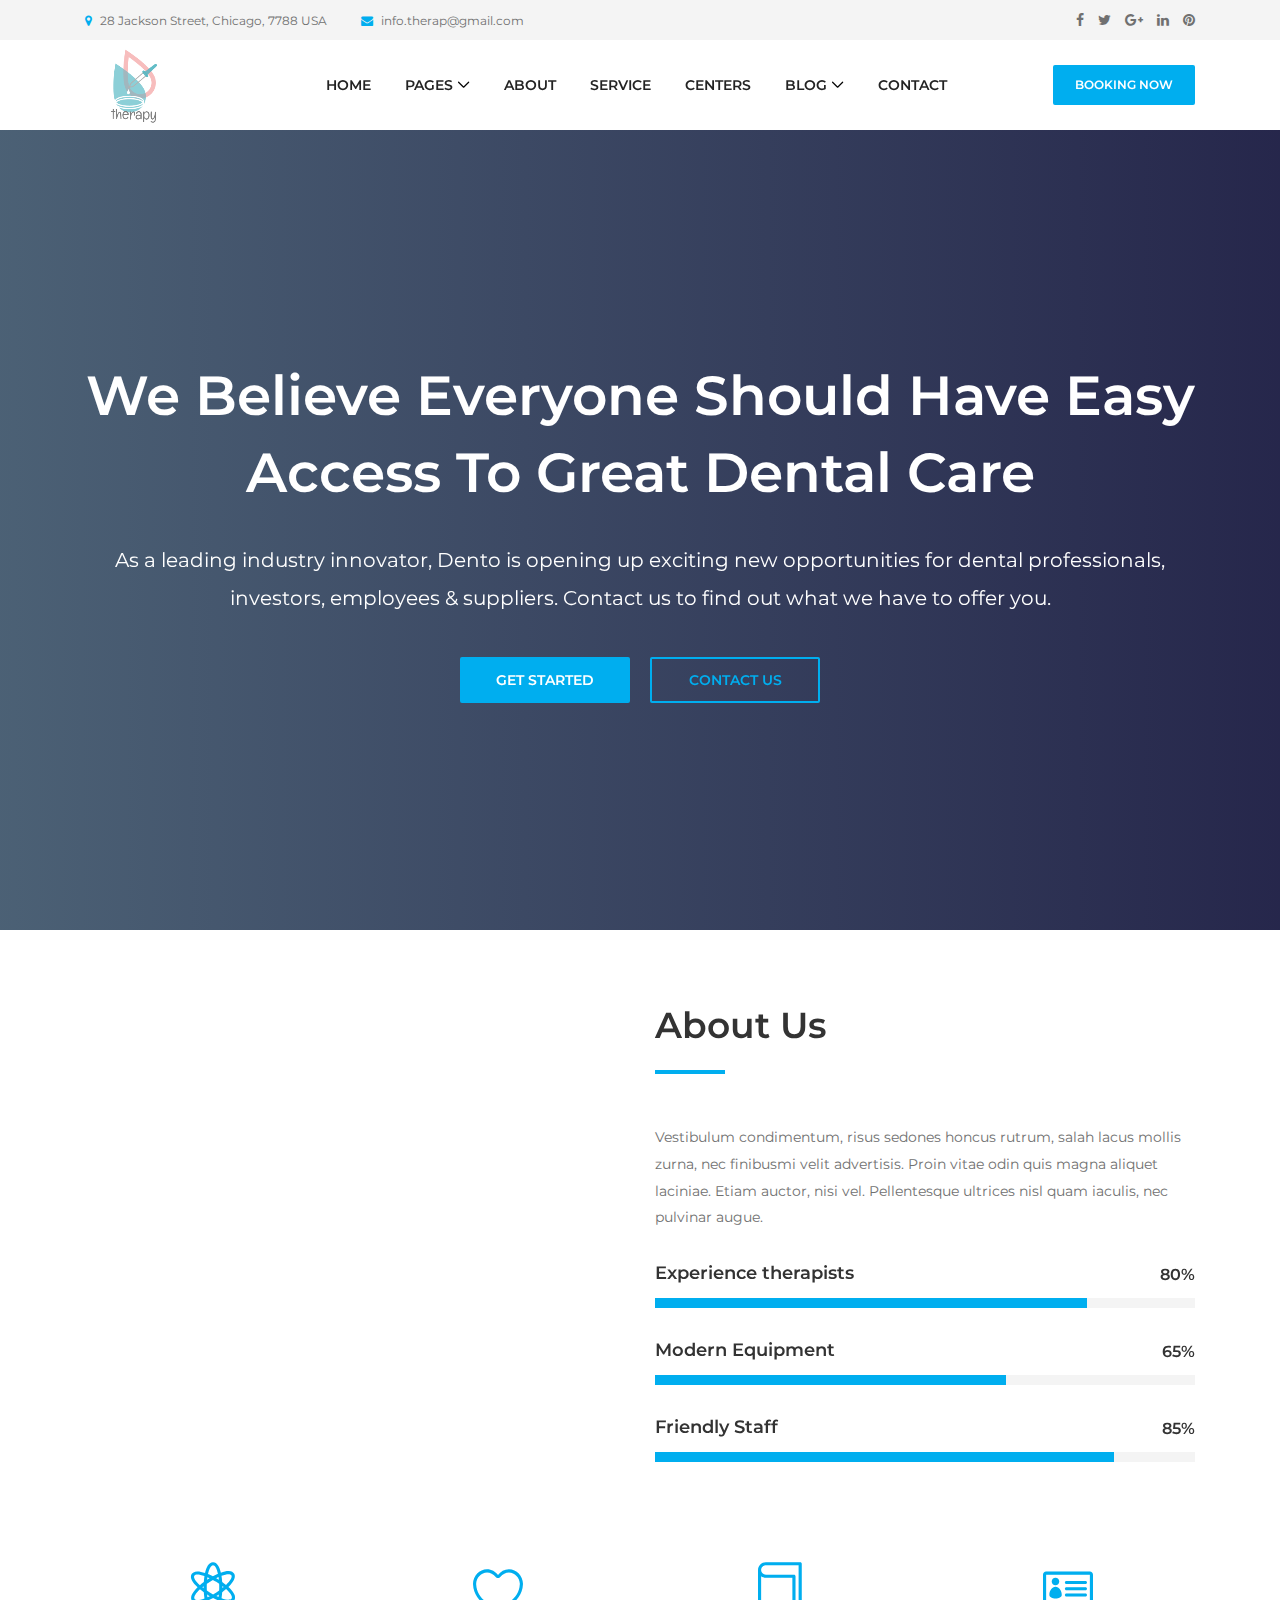
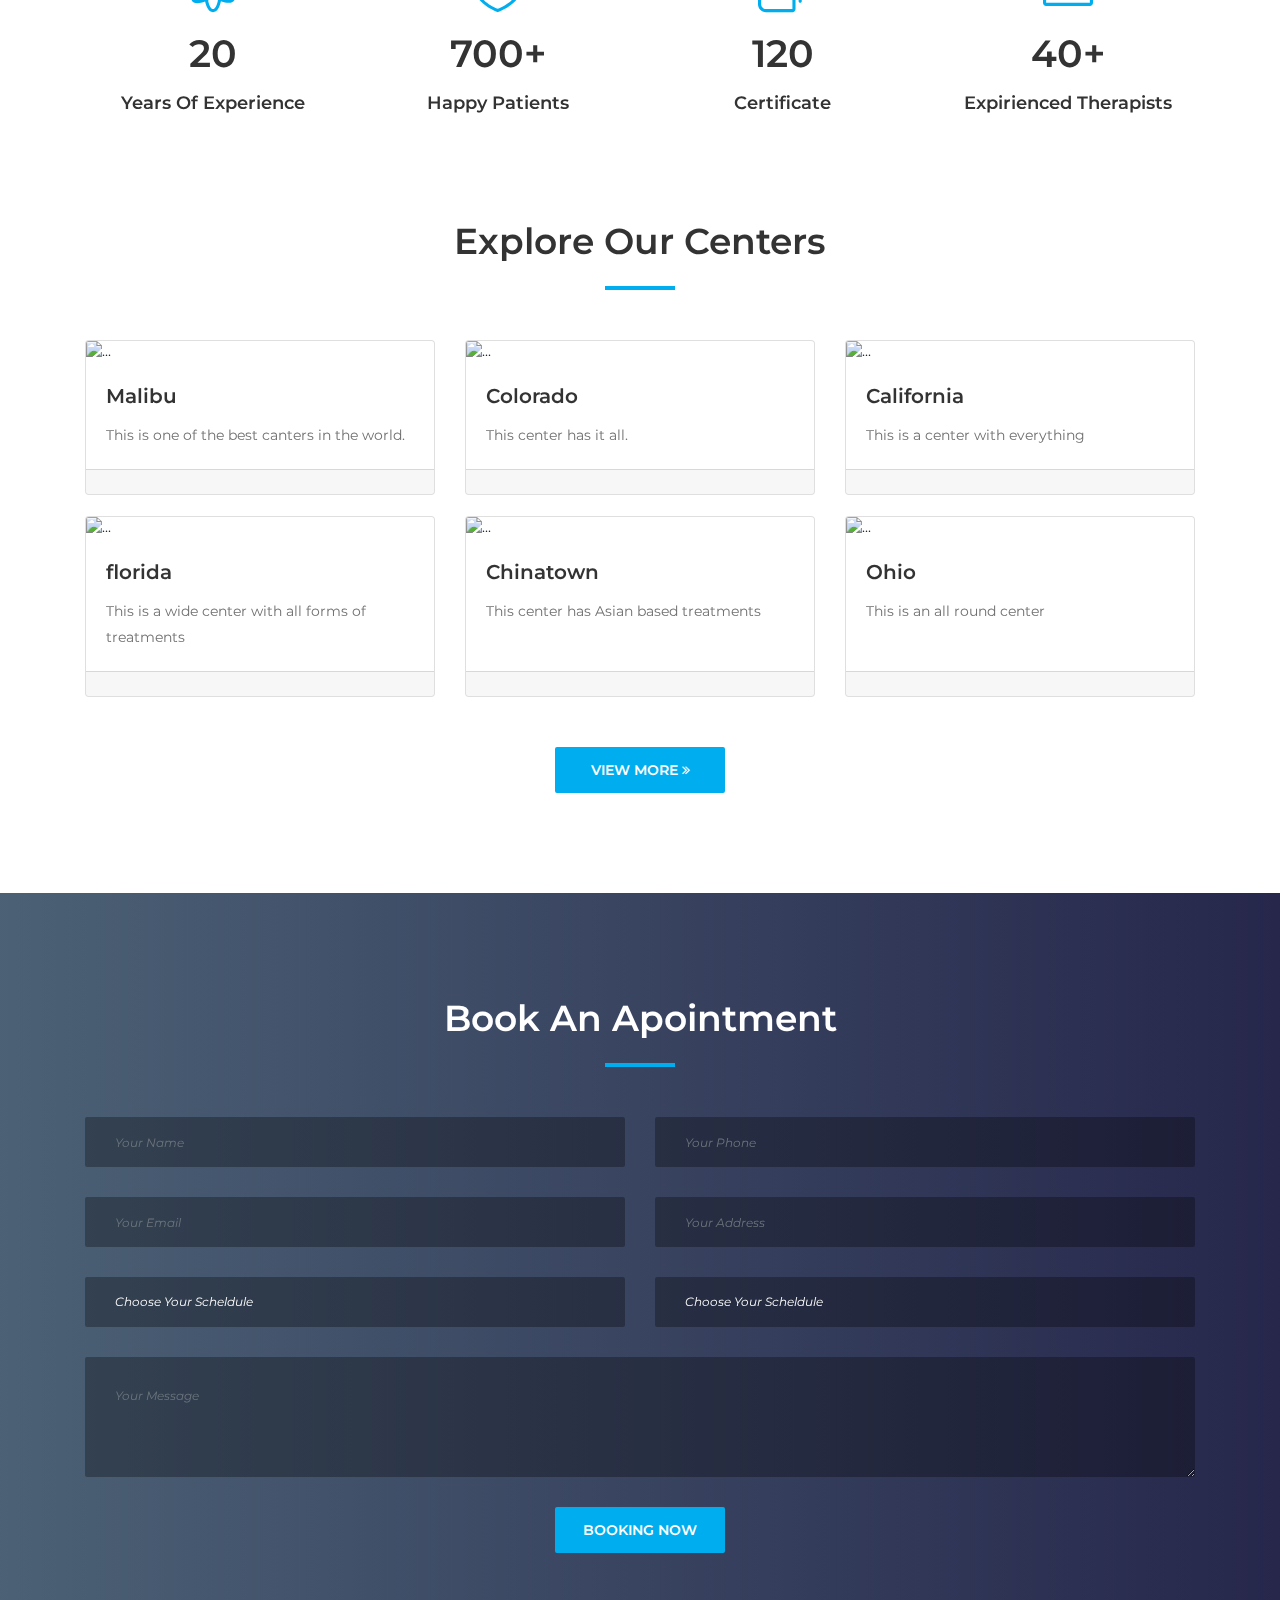
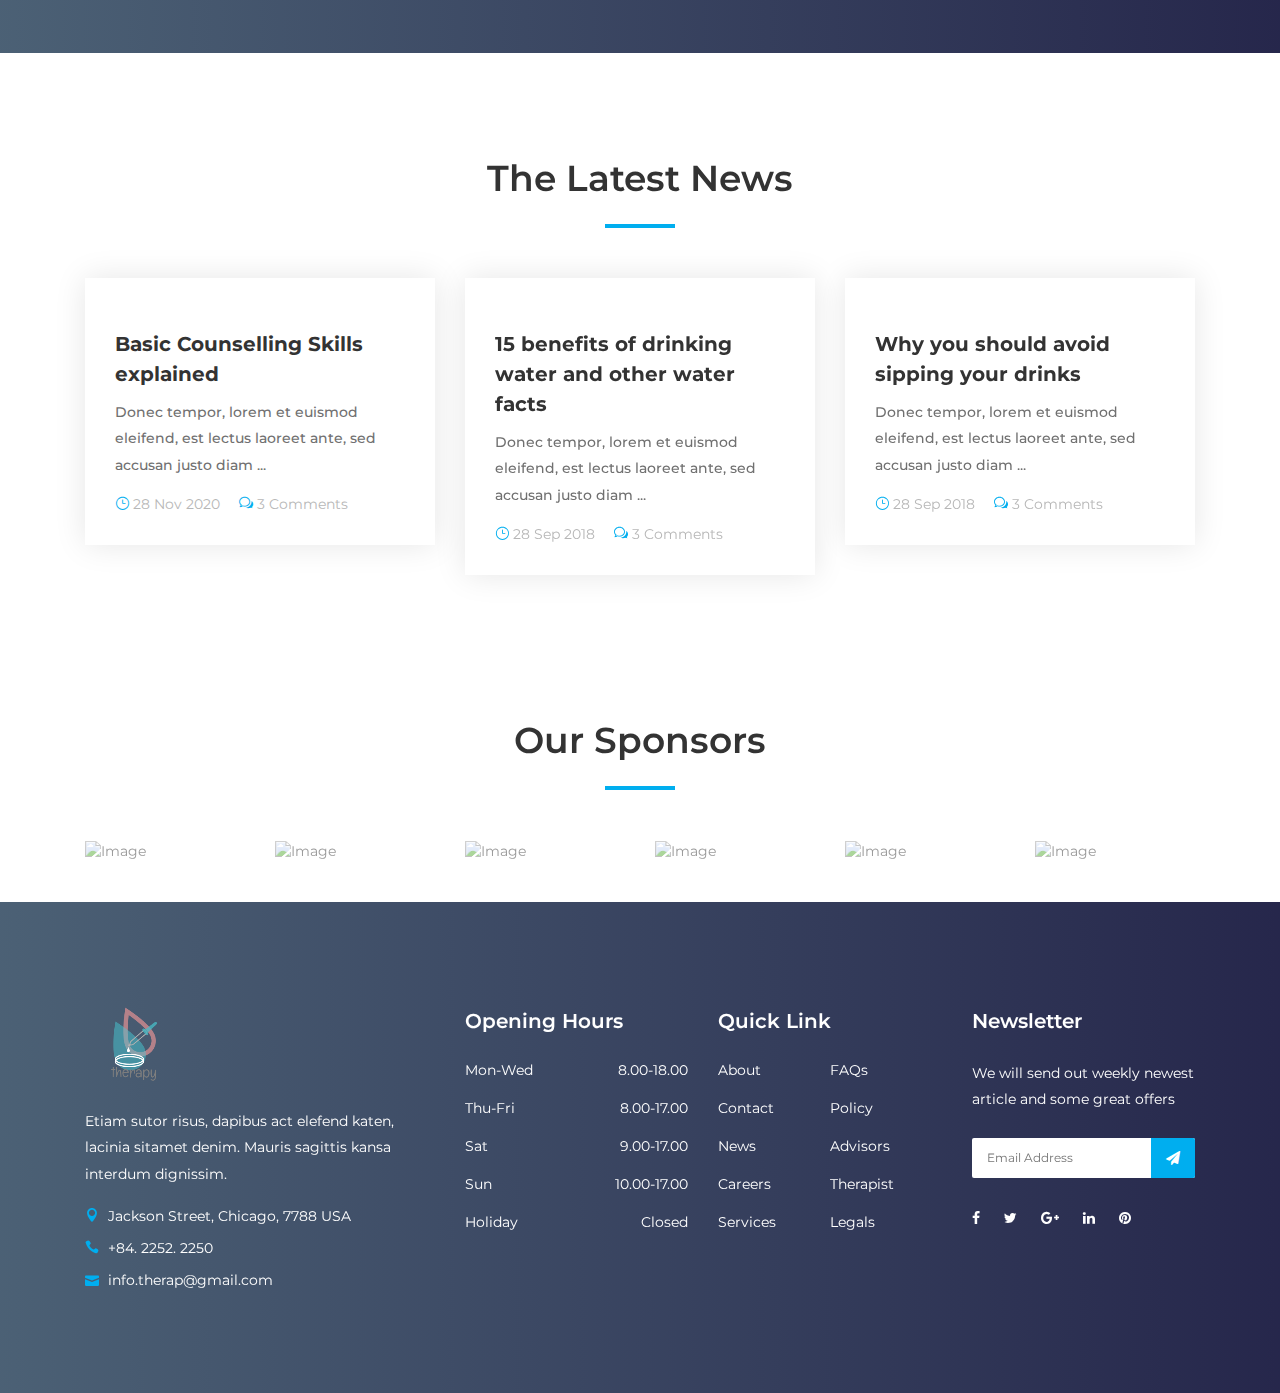
==== commit 3473be9d: "added logos and centers" ====
--- a/index.html
+++ b/index.html
@@ -277,6 +277,92 @@
     </section>
     <!-- Cool Facts Area End -->
 
+    <!-- our centers -->
+    <div class="col-12" wfd-id="154">
+      <div class="section-heading text-center Black " wfd-id="155">
+        <h2>Explore Our Centers</h2>
+        <div class="line" wfd-id="156"></div>
+      </div>
+    </div>
+
+    
+    <section class="dento-pricing-table-area mt-50 section-padding-0-100">
+      <div class="container">
+        <div class="row">
+          <div class="col-12">
+            <div class="dento-price-table table-responsive">
+              <div class="card-deck">
+                <div class="card">
+                  <img src="https://images.unsplash.com/photo-1551466587-5013665ecfec?ixid=MXwxMjA3fDB8MHxzZWFyY2h8MzF8fGJ1aWxkaW5nfGVufDB8MXwwfA%3D%3D&ixlib=rb-1.2.1&auto=format&fit=crop&w=500&q=60" class="card-img-top" alt="...">
+                  <div class="card-body">
+                    <h5 class="card-title">Malibu</h5>
+                    <p class="card-text">This is one of the best canters in the world.</p>
+                  </div>
+                  <div class="card-footer">
+                  </div>
+                </div>
+                <div class="card">
+                  <img src="https://images.unsplash.com/photo-1470075801209-17f9ec0cada6?ixid=MXwxMjA3fDB8MHxwaG90by1wYWdlfHx8fGVufDB8fHw%3D&ixlib=rb-1.2.1&auto=format&fit=crop&w=634&q=80" class="card-img-top" alt="...">
+                  <div class="card-body">
+                    <h5 class="card-title">Colorado</h5>
+                    <p class="card-text">This center has it all.</p>
+                  </div>
+                  <div class="card-footer">
+                  </div>
+                </div>
+                <div class="card">
+                  <img src="https://images.unsplash.com/photo-1550431241-a2b960657a6e?ixid=MXwxMjA3fDB8MHxzZWFyY2h8MjF8fGJ1aWxkaW5nfGVufDB8MXwwfA%3D%3D&ixlib=rb-1.2.1&auto=format&fit=crop&w=500&q=60" class="card-img-top" alt="...">
+                  <div class="card-body">
+                    <h5 class="card-title">California</h5>
+                    <p class="card-text">This is a center with everything</p>
+                  </div>
+                  <div class="card-footer">
+                  </div>
+                </div>
+              </div>
+              <br>
+              <div class="card-deck">
+                <div class="card">
+                  <img src="https://images.pexels.com/photos/1838640/pexels-photo-1838640.jpeg?auto=compress&cs=tinysrgb&dpr=1&w=500" class="card-img-top" alt="...">
+                  <div class="card-body">
+                    <h5 class="card-title">florida</h5>
+                    <p class="card-text">This is a wide center with all forms of treatments</p>
+                  </div>
+                  <div class="card-footer">
+                  </div>
+                </div>
+                <div class="card">
+                  <img src="https://images.pexels.com/photos/3779816/pexels-photo-3779816.jpeg?auto=compress&cs=tinysrgb&dpr=1&w=500" class="card-img-top" alt="...">
+                  <div class="card-body">
+                    <h5 class="card-title">Chinatown</h5>
+                    <p class="card-text">This center has Asian based treatments</p>
+                  </div>
+                  <div class="card-footer">
+                  </div>
+                </div>
+                <div class="card">
+                  <img src="https://images.pexels.com/photos/65438/pexels-photo-65438.jpeg?auto=compress&cs=tinysrgb&dpr=1&w=500" class="card-img-top" alt="...">
+                  <div class="card-body">
+                    <h5 class="card-title">Ohio</h5>
+                    <p class="card-text">This is an all round center</p>
+                  </div>
+                  <div class="card-footer">
+                  </div>
+                </div>
+              </div>
+            </div>
+          </div>
+  
+          <div class="col-12">
+            <div class="more-btn text-center mt-50">
+              <a href="#" class="btn dento-btn">View More <i class="fa fa-angle-double-right"></i></a>
+            </div>
+          </div>
+        </div>
+      </div>
+    </section>
+    <!-- end  -->
+
   <!-- book appointment  -->
 
   <section class="book-an-oppointment-area section-padding-100 bg-img bg-gradient-overlay jarallax clearfix" style="background-image: none;" data-jarallax-original-styles="background-image: url('img/bg-img/12.jpg');" wfd-id="127">
@@ -356,7 +442,7 @@
   <div id="jarallax-container-7" style="position: absolute; top: 0px; left: 0px; width: 100%; height: 100%; overflow: hidden; pointer-events: none; z-index: -100;" wfd-id="128"><div style="background-position: 50% 50%; background-size: cover; background-repeat: no-repeat; background-image: url(&quot;https://preview.colorlib.com/theme/dento/img/bg-img/12.jp&quot;); position: fixed; top: 0px; left: 0px; width: 957.6px; height: 734.12px; overflow: hidden; pointer-events: none; margin-top: -1.56px; transform: translate3d(0px, 49.79px, 0px);" wfd-id="129"></div></div></section>
 
   <!-- end appointment  -->
-
+  
   <!-- blog  -->
 
   <section class="dento-blog-area section-padding-100-0 clearfix">
@@ -429,6 +515,37 @@
     </div>
   </section>
   <!-- end blog  -->
+  <section class="client-logo ptb-100">
+    <div class="col-12">
+      <div class="section-heading text-center">
+        <h2>Our Sponsors</h2>
+        <div class="line"></div>
+      </div>
+    </div>
+    <div class="container">
+        <div class="row">
+            <div class="col-md-2 col-sm-4 col-xs-6 section-margin">
+                <a href="#"><img src="https://d1yjjnpx0p53s8.cloudfront.net/styles/logo-thumbnail/s3/0014/9425/brand.gif?itok=e7spgP2e" alt="Image"></a>
+            </div>
+            <div class="col-md-2 col-sm-4 col-xs-6 section-margin">
+                <a href="#"><img src="https://d1yjjnpx0p53s8.cloudfront.net/styles/logo-thumbnail/s3/0002/9826/brand.gif?itok=0wDKvJjE" alt="Image"></a>
+            </div>
+            <div class="col-md-2 col-sm-4 col-xs-6 section-margin">
+                <a href="#"><img src="https://seeklogo.net/wp-content/uploads/2013/05/sony-corporation-vector-logo.png" alt="Image"></a>
+            </div>
+            <div class="col-md-2 col-sm-4 col-xs-6 section-margin">
+                <a href="#"><img src="https://digitalsignagesummit.org/wp-content/uploads/2017/05/200x200-ex-samsung-logo.png" alt="Image"></a>
+            </div>
+            <div class="col-md-2 col-sm-4 col-xs-6 section-margin">
+                <a href="#"><img src="https://encrypted-tbn0.gstatic.com/images?q=tbn:ANd9GcR5ubVVbf1RAfg8mp8aZQh55fZDOLqUAy0sBA&usqp=CAU" alt="Image"></a>
+            </div>
+            <div class="col-md-2 col-sm-4 col-xs-6 section-margin">
+                <a href="#"><img src="https://www.talkwalker.com/Pictures/Brands/small/csm-talkwalker-audi-9bf6f2556e.jpg" alt="Image"></a>
+            </div>
+        </div>
+    </div>
+    <!--end of .container -->
+</section>
 
 <!-- footer  -->
   <footer class="footer-area bg-img bg-gradient-overlay" style="background-image: url(https://miro.medium.com/max/4196/1*uYfVGhAYq6ss6n_wBrRvBw.jpeg);">
@@ -440,9 +557,9 @@
             <a href="./index.html" class="d-block mb-4"><img src="img/core-img/logos.png" alt=""></a>
             <p>Etiam sutor risus, dapibus act elefend katen, lacinia sitamet denim. Mauris sagittis kansa interdum dignissim.</p>
             <div class="footer-contact">
-              <p><i class="icon_pin"></i> 28 Jackson Street, Chicago, 7788569 USA</p>
-              <p><i class="icon_phone"></i> +84. 2252. 2250. 122</p>
-              <p><i class="icon_mail"></i> info.dento@gmail.com</p>
+              <p><i class="icon_pin"></i> Jackson Street, Chicago, 7788 USA</p>
+              <p><i class="icon_phone"></i> +84. 2252. 2250</p>
+              <p><i class="icon_mail"></i> info.therap@gmail.com</p>
             </div>
           </div>
         </div>
--- a/style.css
+++ b/style.css
@@ -1479,3 +1479,25 @@
     height: 110px;
     padding: 15px; }
 
+    .client-logo {
+      padding: 40px 0;
+      }
+  
+  .client-logo a img {
+      width              : 100%;
+      opacity            : 0.5;
+      -webkit-transition : all 0.8s ease 0s;
+      -moz-transition    : all 0.8s ease 0s;
+      -o-transition      : all 0.8s ease 0s;
+      transition         : all 0.8s ease 0s;
+      }
+  
+  .client-logo a:hover img {
+      opacity : 1;
+      }
+  
+  @media (max-width : 992px) {
+      .client-logo .section-margin {
+          margin-bottom : 30px;
+          }
+      }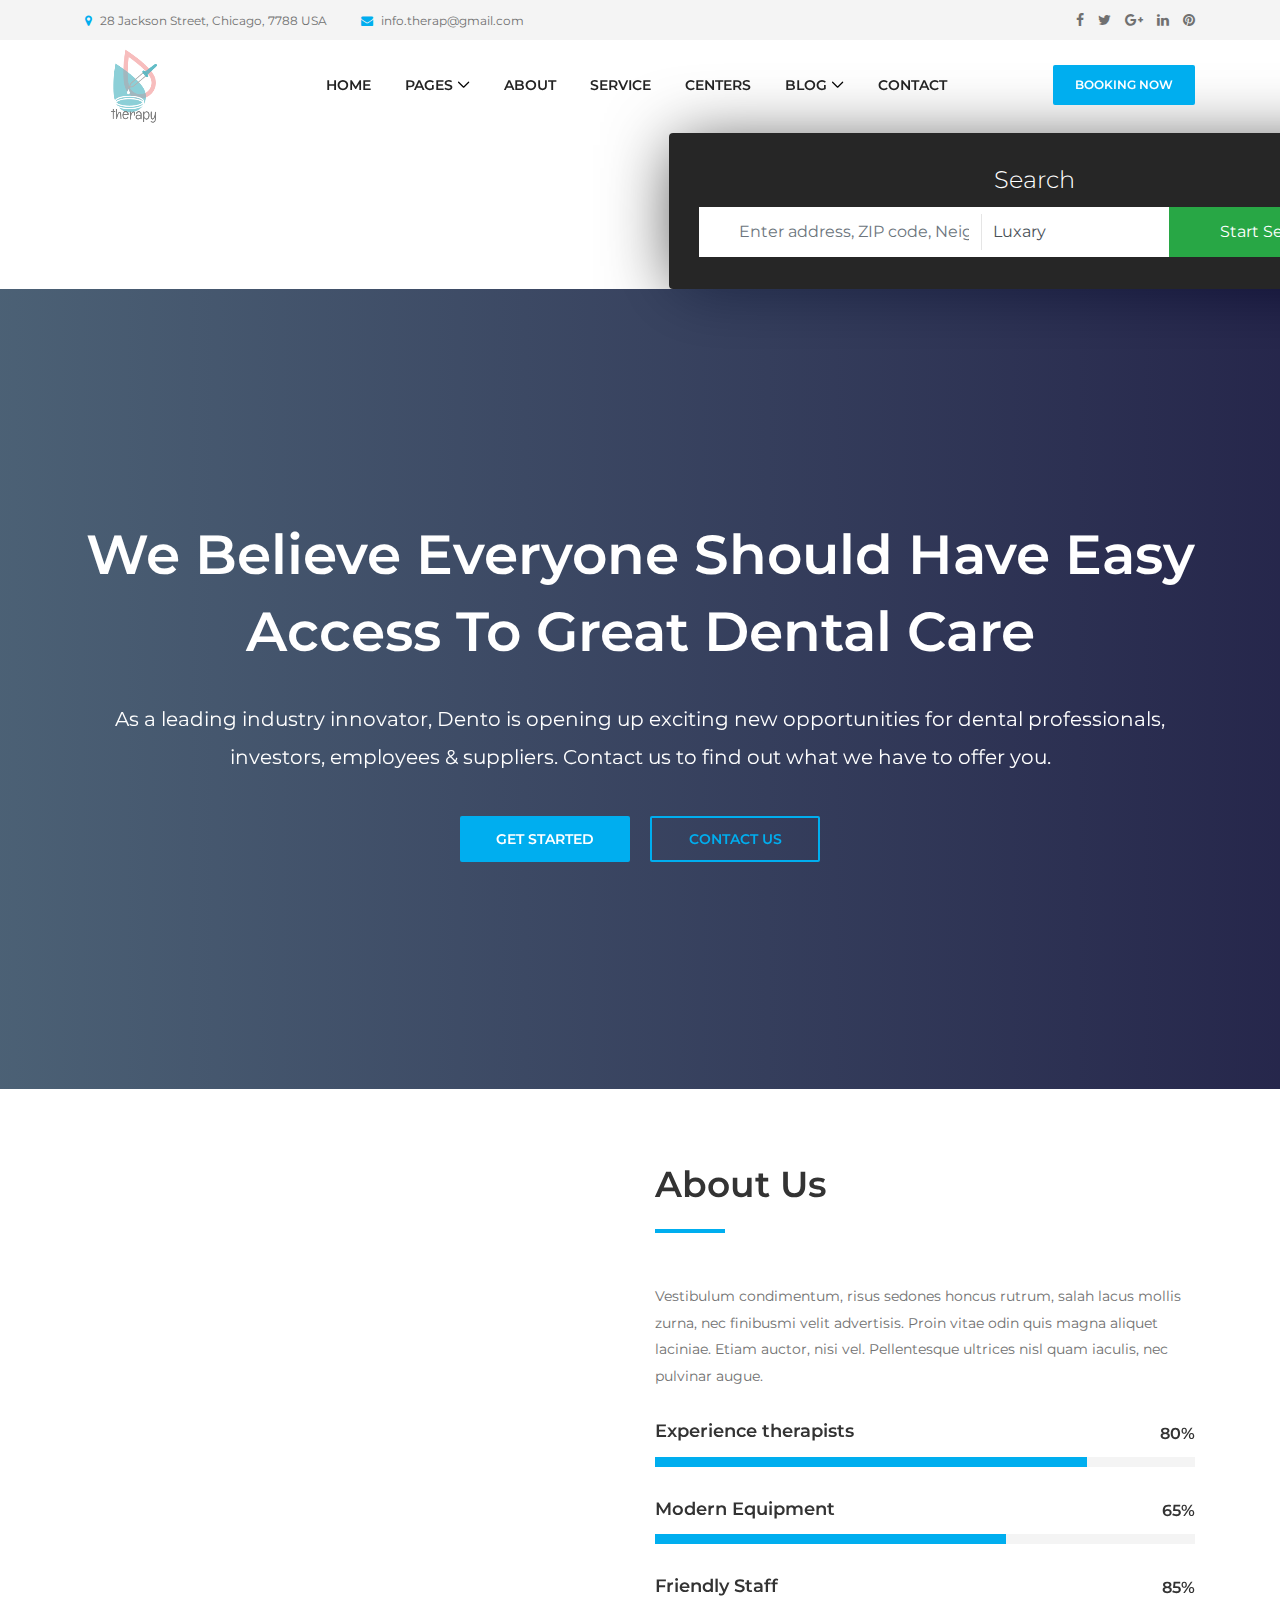
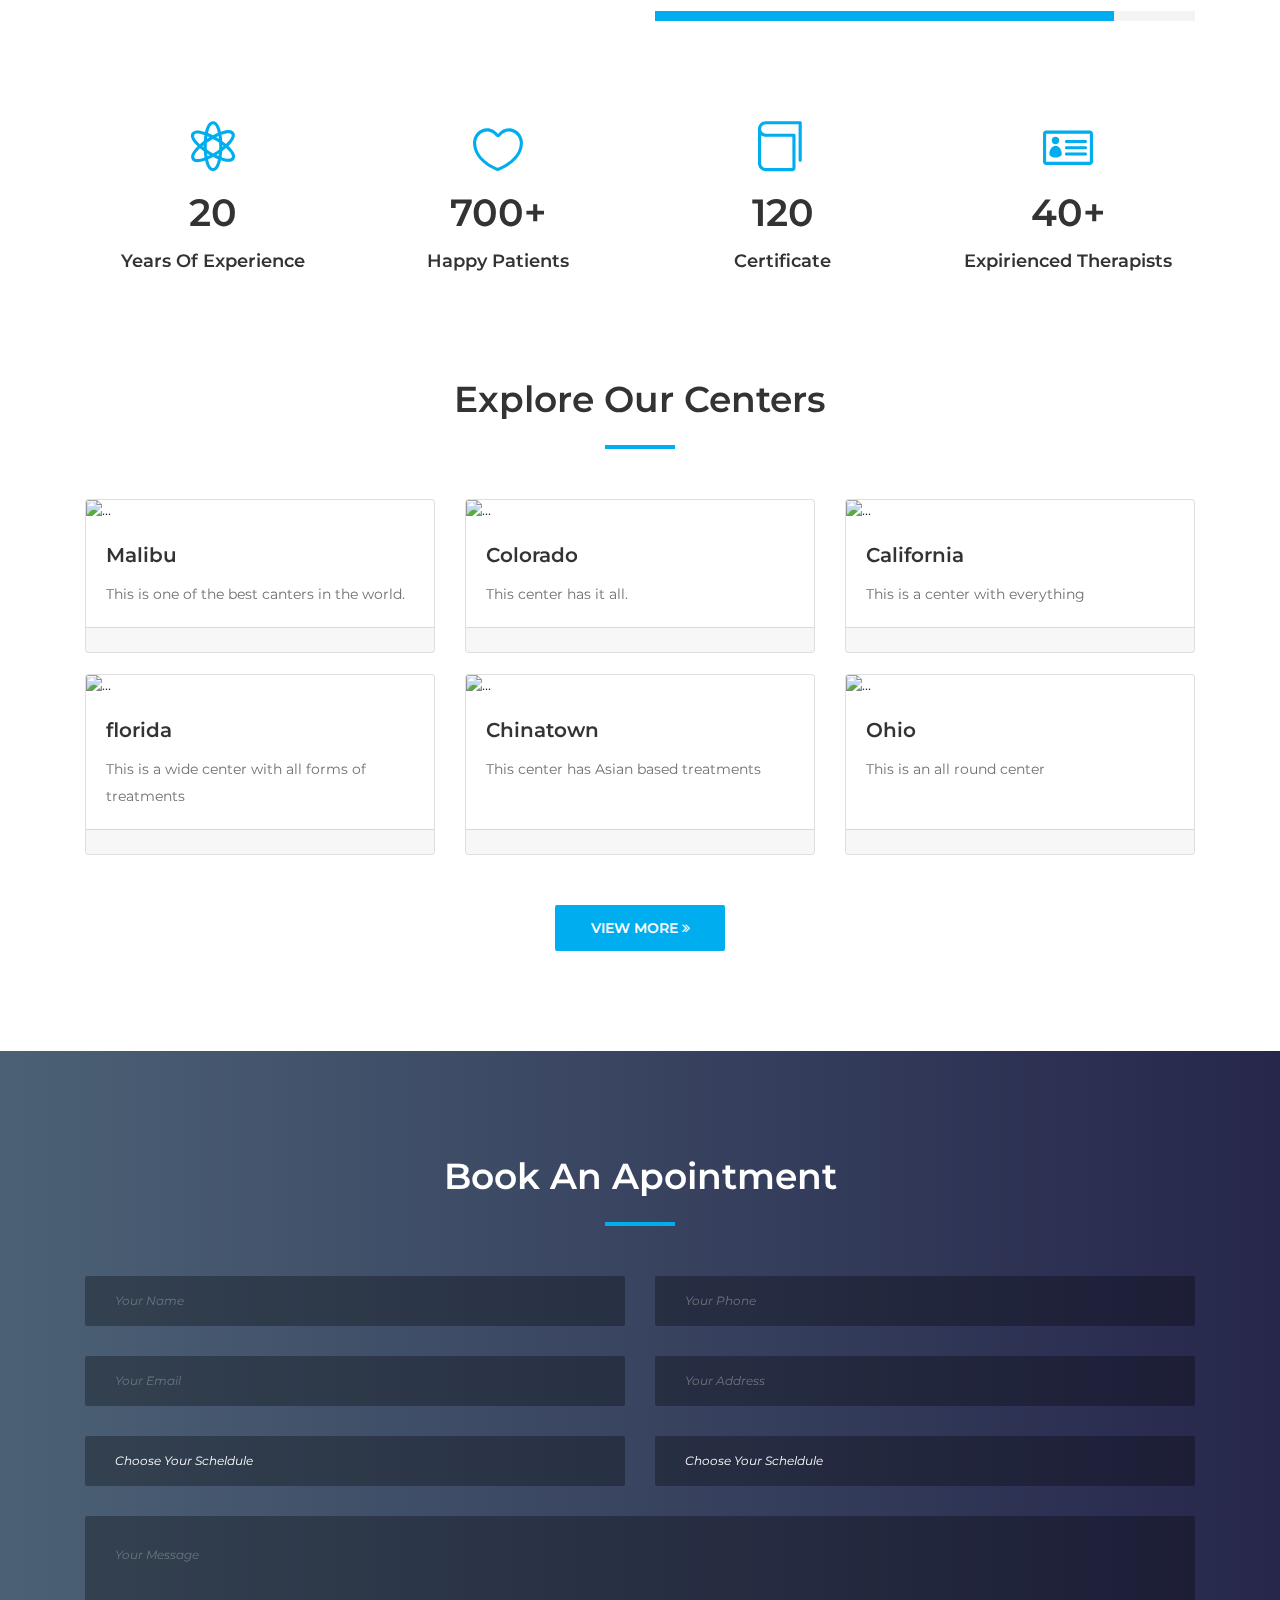
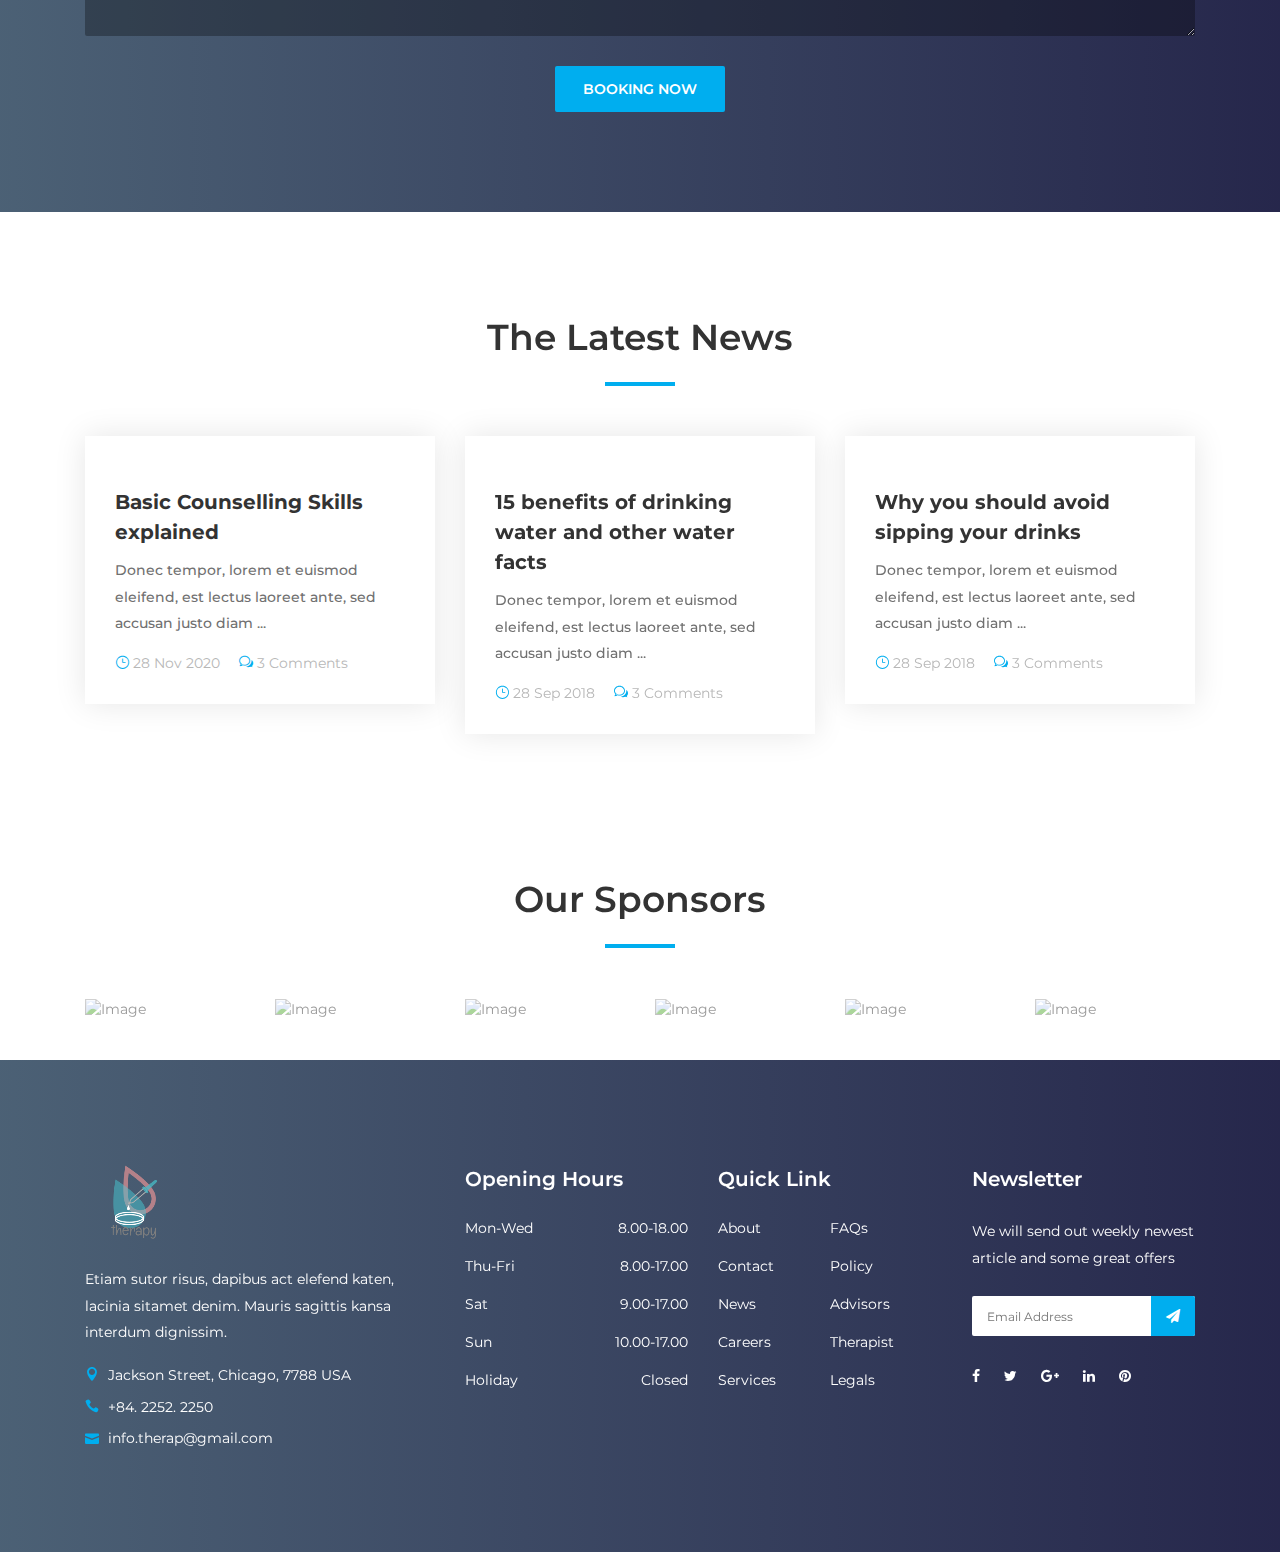
==== commit 8c7361e9: "modified index.html" ====
--- a/index.html
+++ b/index.html
@@ -129,6 +129,42 @@
   </header>
   <!-- ***** Header Area End ***** -->
 
+  <section class="">
+    <div class="">
+      <div class="container">
+        <div class="row">
+          <div class="col-md-8 col-md-offset-2">
+
+            <div class="probootstrap-home-search probootstrap-animate">
+              <form action="" method="post">
+                <h2 class="heading">Search</h2>
+                <div class="probootstrap-field-group">
+                  <div class="probootstrap-fields">
+                    
+                    <div class="search-field">
+                      <i class="icon-location2"></i>
+                      <input type="text" class="form-control" placeholder="Enter address, ZIP code, Neighborhoods">
+                    </div>
+                    <div class="search-category">
+                      <i class="icon-chevron-down"></i>
+                      <select name="#" id="" class="form-control">
+                        <option value="">Luxary</option>
+                        <option value="">Regular</option>
+                      </select>
+                    </div>
+                  </div>
+                  <button class="btn btn-success" type="submit"><i class="icon-magnifying-glass t2"></i> Start Search</button>
+                </div>
+              </form>
+            </div>
+
+          </div>
+        </div>
+      </div>
+    </div>
+
+  </section>
+
   <!-- ***** Welcome Area Start ***** -->
   <section class="welcome-area">
     <!-- Welcome Slides -->
--- a/style.css
+++ b/style.css
@@ -1500,4 +1500,166 @@
       .client-logo .section-margin {
           margin-bottom : 30px;
           }
-      }+      }
+
+
+      .probootstrap-wrap-banner {
+        position: absolute;
+        top: 0;
+        left: 0;
+        width: 100%;
+        z-index: 49;
+      }
+
+      /* search  */
+      
+.probootstrap-home-search {
+  padding: 30px;
+  background: rgba(0, 0, 0, 0.85);
+  margin-top: 3px;
+  color: #ffffff;
+  text-align: center;
+  float: left;
+  width: 100%;
+  border-radius: 4px;
+  margin-left: 80%;
+  -webkit-box-shadow: 0px 6px 68px -6px rgba(0, 0, 0, 0.7);
+  box-shadow: 0px 6px 68px -6px rgba(0, 0, 0, 0.7);
+}
+
+@media screen and (max-width: 768px) {
+  .probootstrap-home-search {
+    margin-top: 1px;
+  }
+}
+
+.probootstrap-home-search form {
+  float: left;
+  width: 100%;
+  margin-bottom: 2px;
+}
+
+.probootstrap-home-search a {
+  color: rgba(255, 255, 255, 0.7);
+  text-decoration: underline;
+}
+
+.probootstrap-home-search a:hover {
+  color: white;
+}
+
+.probootstrap-home-search .heading {
+  font-size: 24px;
+  color: #ffffff;
+  margin-top: 0;
+  margin-bottom: 10px;
+  font-weight: 300;
+}
+
+.probootstrap-home-search .probootstrap-field-group .probootstrap-fields {
+  width: calc(100% - 200px);
+  text-align: left;
+  float: left;
+}
+
+@media screen and (max-width: 768px) {
+  .probootstrap-home-search .probootstrap-field-group .probootstrap-fields {
+    width: 100%;
+  }
+}
+
+.probootstrap-home-search .probootstrap-field-group .probootstrap-fields input, .probootstrap-home-search .probootstrap-field-group .probootstrap-fields select {
+  border-radius: 0;
+  -webkit-appearance: none;
+  -moz-appearance: none;
+  appearance: none;
+  height: 50px;
+  font-size: 16px;
+  -webkit-box-shadow: none;
+  box-shadow: none;
+  border: none;
+  width: 100%;
+}
+
+.probootstrap-home-search .probootstrap-field-group .probootstrap-fields input:active, .probootstrap-home-search .probootstrap-field-group .probootstrap-fields input:focus, .probootstrap-home-search .probootstrap-field-group .probootstrap-fields select:active, .probootstrap-home-search .probootstrap-field-group .probootstrap-fields select:focus {
+  -webkit-box-shadow: none;
+  box-shadow: none;
+  outline: none !important;
+}
+
+.probootstrap-home-search .probootstrap-field-group .probootstrap-fields .search-field,
+.probootstrap-home-search .probootstrap-field-group .probootstrap-fields .search-category {
+  position: relative;
+}
+
+.probootstrap-home-search .probootstrap-field-group .probootstrap-fields .search-field i,
+.probootstrap-home-search .probootstrap-field-group .probootstrap-fields .search-category i {
+  position: absolute;
+  color: rgba(0, 0, 0, 0.3);
+  top: 50%;
+  -webkit-transform: translateY(-50%);
+  transform: translateY(-50%);
+}
+
+.probootstrap-home-search .probootstrap-field-group .probootstrap-fields .search-field {
+  float: left;
+  width: 60%;
+}
+
+@media screen and (max-width: 768px) {
+  .probootstrap-home-search .probootstrap-field-group .probootstrap-fields .search-field {
+    width: 100%;
+    border-bottom: 1px solid #f1f1f1;
+  }
+}
+
+.probootstrap-home-search .probootstrap-field-group .probootstrap-fields .search-field i {
+  left: 10px;
+}
+
+.probootstrap-home-search .probootstrap-field-group .probootstrap-fields .search-field input {
+  padding-left: 40px;
+}
+
+.probootstrap-home-search .probootstrap-field-group .probootstrap-fields .search-category {
+  width: 40%;
+  float: left;
+  position: relative;
+}
+
+@media screen and (max-width: 768px) {
+  .probootstrap-home-search .probootstrap-field-group .probootstrap-fields .search-category {
+    width: 100%;
+  }
+}
+
+.probootstrap-home-search .probootstrap-field-group .probootstrap-fields .search-category i {
+  right: 10px;
+}
+
+.probootstrap-home-search .probootstrap-field-group .probootstrap-fields .search-category:before {
+  content: "";
+  position: absolute;
+  top: 7px;
+  bottom: 7px;
+  left: 0;
+  width: 1px;
+  background: rgba(0, 0, 0, 0.1);
+}
+
+.probootstrap-home-search .probootstrap-field-group .btn {
+  border-radius: 0;
+  height: 50px;
+  width: 200px;
+  float: right;
+  padding-top: 0;
+  padding-bottom: 0;
+  padding-left: 0;
+  padding-right: 0;
+}
+
+@media screen and (max-width: 768px) {
+  .probootstrap-home-search .probootstrap-field-group .btn {
+    width: 100%;
+  }
+}
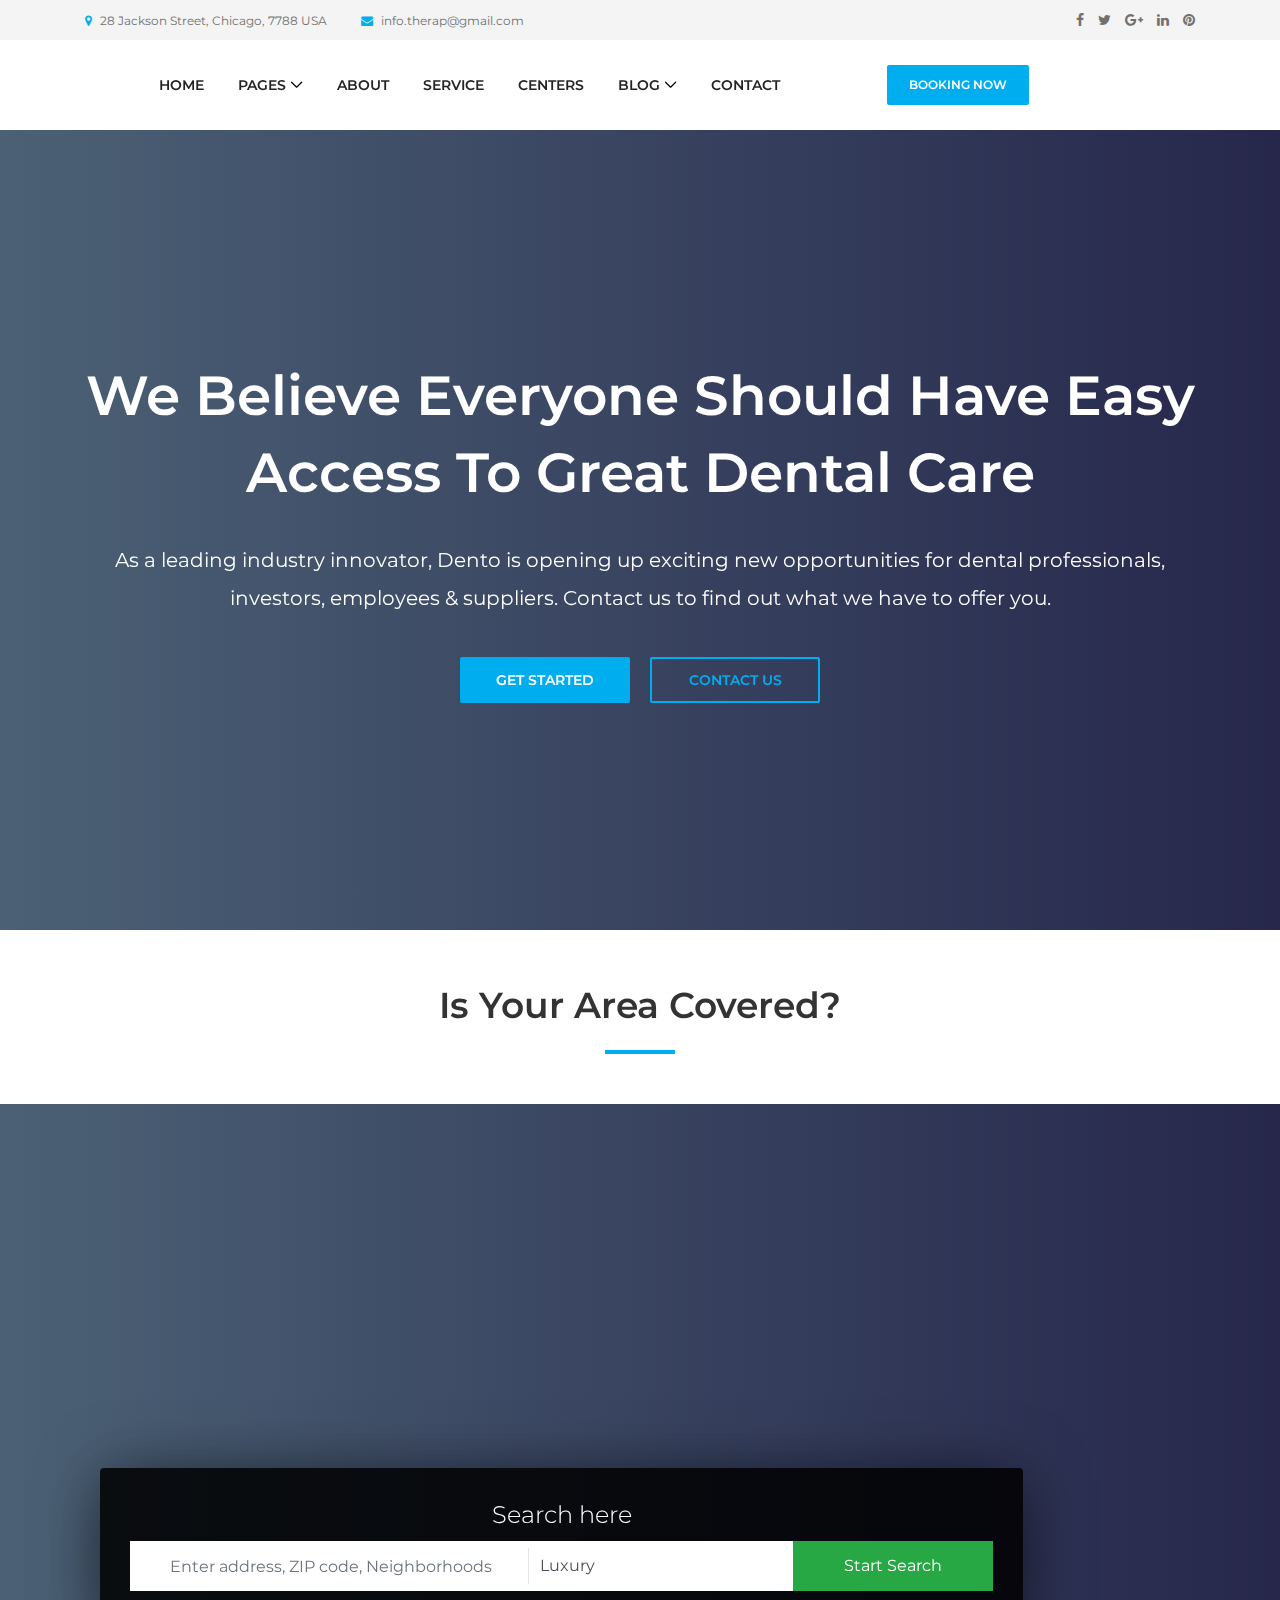
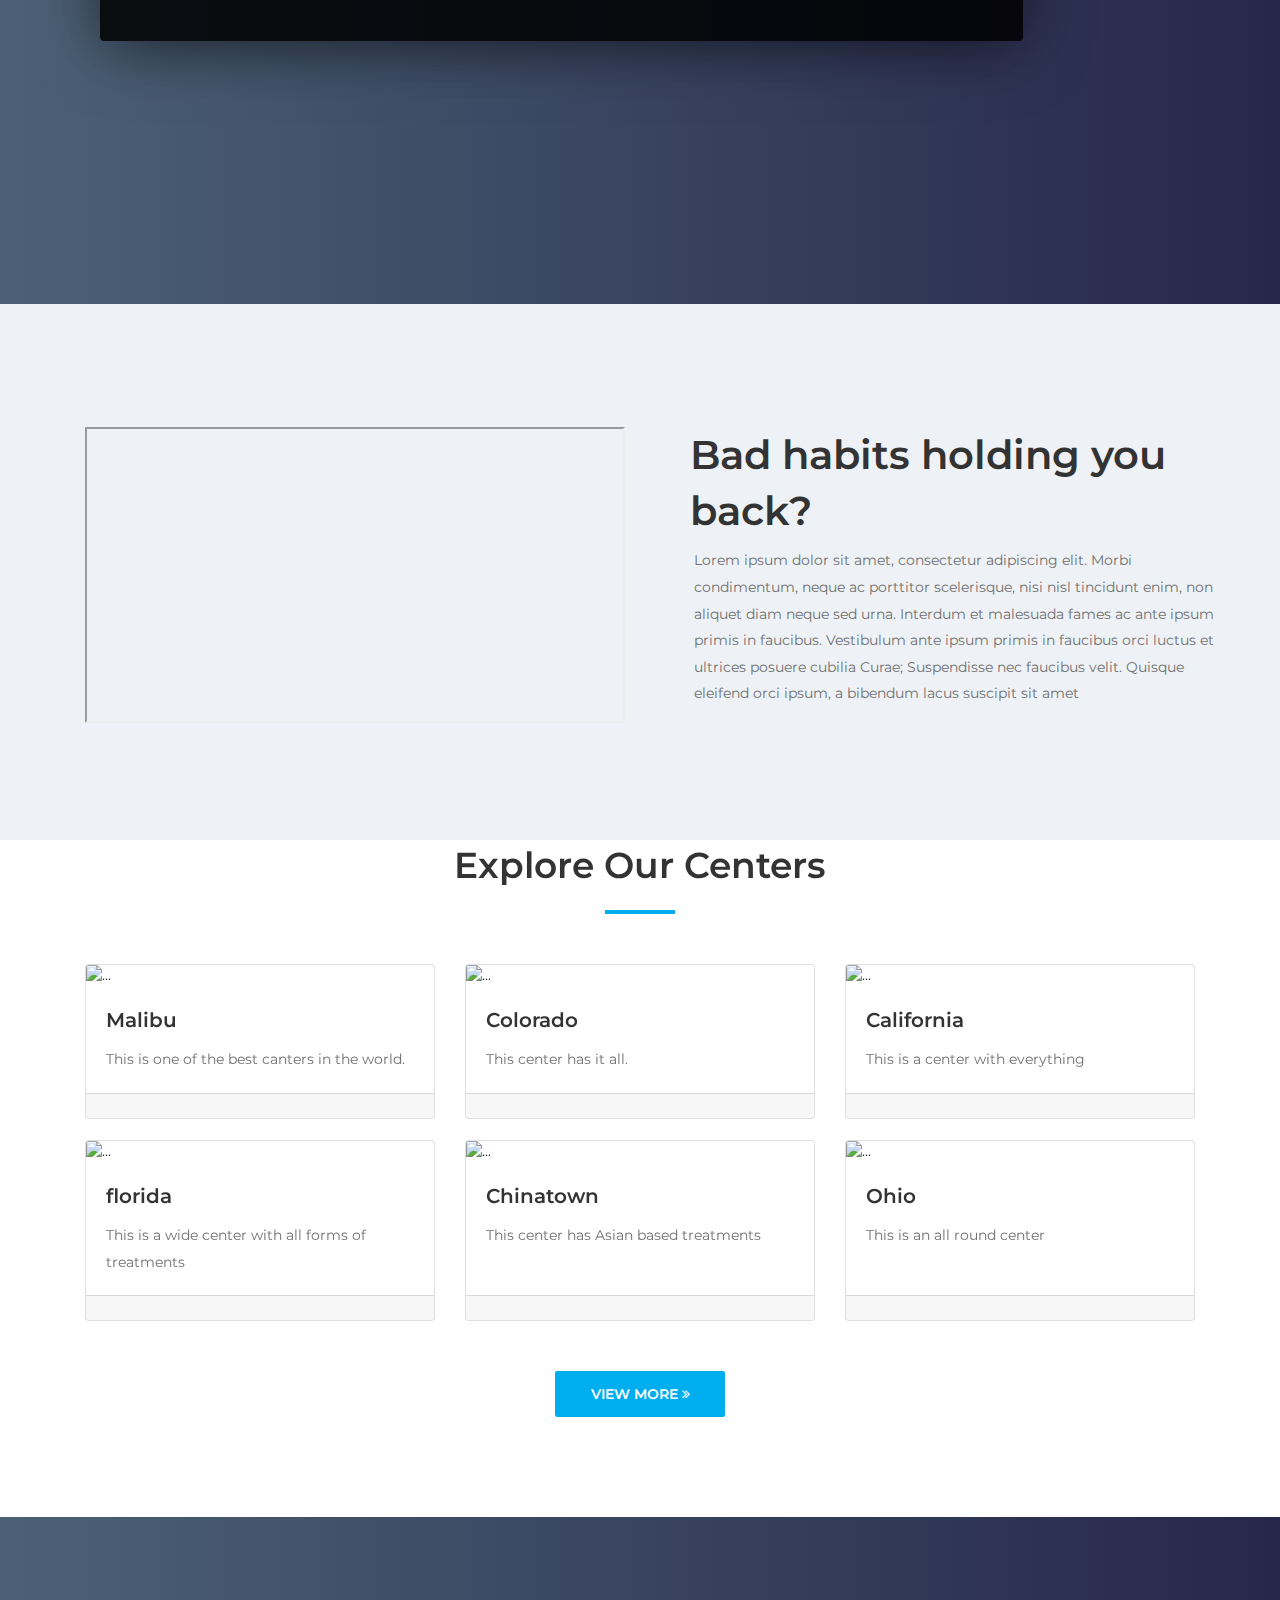
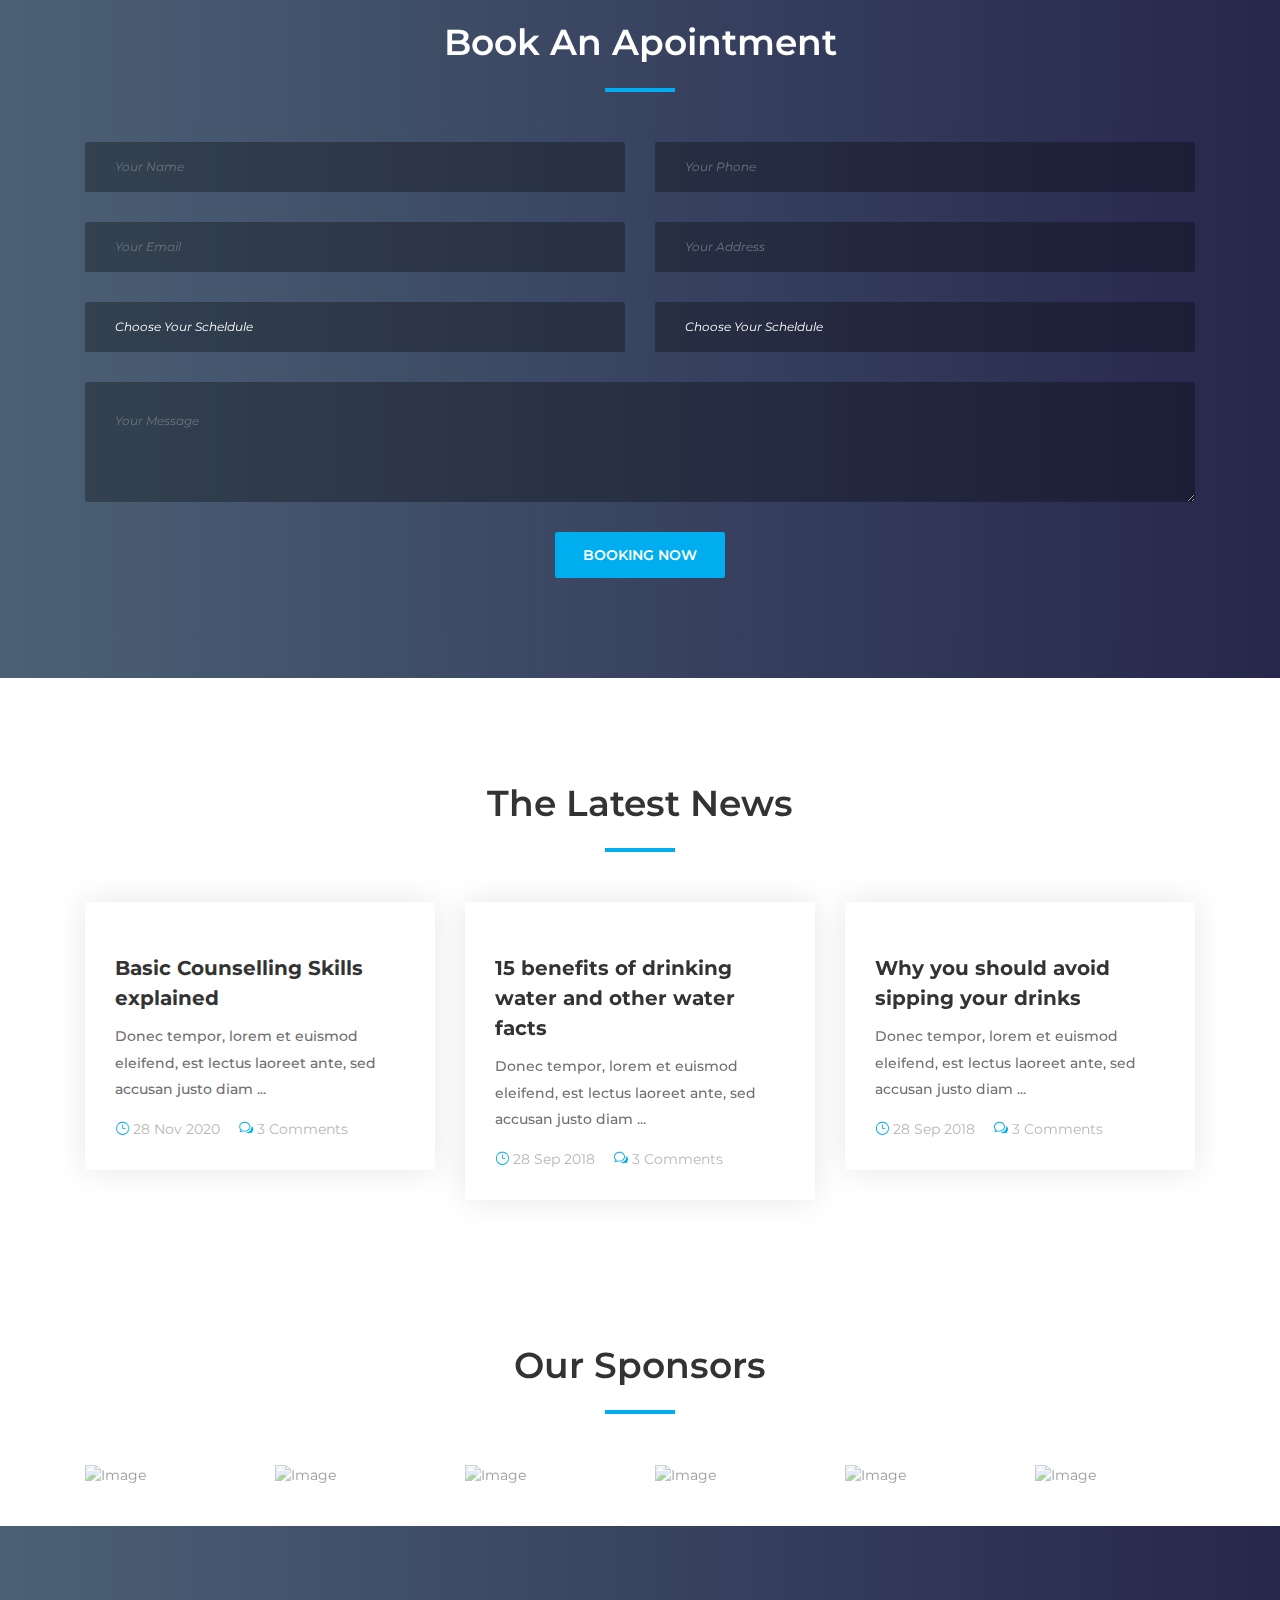
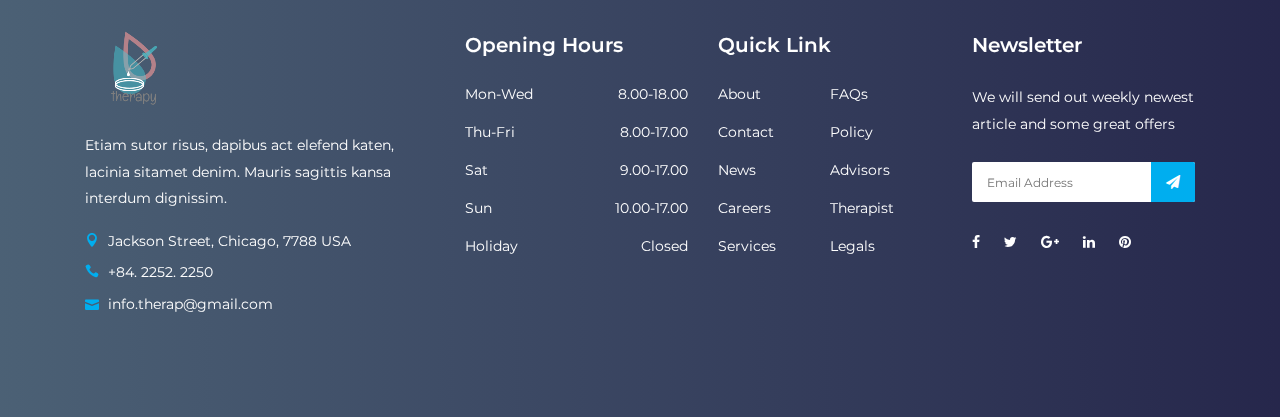
==== commit 4c993a95: "added video attribute" ====
--- a/index.html
+++ b/index.html
@@ -122,6 +122,7 @@
 
             <!-- Booking Now Button -->
             <a href="#" class="btn dento-btn booking-btn">Booking Now</a>
+          
           </nav>
         </div>
       </div>
@@ -129,41 +130,7 @@
   </header>
   <!-- ***** Header Area End ***** -->
 
-  <section class="">
-    <div class="">
-      <div class="container">
-        <div class="row">
-          <div class="col-md-8 col-md-offset-2">
-
-            <div class="probootstrap-home-search probootstrap-animate">
-              <form action="" method="post">
-                <h2 class="heading">Search</h2>
-                <div class="probootstrap-field-group">
-                  <div class="probootstrap-fields">
-                    
-                    <div class="search-field">
-                      <i class="icon-location2"></i>
-                      <input type="text" class="form-control" placeholder="Enter address, ZIP code, Neighborhoods">
-                    </div>
-                    <div class="search-category">
-                      <i class="icon-chevron-down"></i>
-                      <select name="#" id="" class="form-control">
-                        <option value="">Luxary</option>
-                        <option value="">Regular</option>
-                      </select>
-                    </div>
-                  </div>
-                  <button class="btn btn-success" type="submit"><i class="icon-magnifying-glass t2"></i> Start Search</button>
-                </div>
-              </form>
-            </div>
-
-          </div>
-        </div>
-      </div>
-    </div>
-
-  </section>
+
 
   <!-- ***** Welcome Area Start ***** -->
   <section class="welcome-area">
@@ -212,106 +179,99 @@
   </section>
   <!-- ***** Welcome Area End ***** -->
 
-
+  <div class="col-12" wfd-id="154" style="margin-top: 50px;">
+    <div class="section-heading text-center Black " wfd-id="155">
+      <h2>Is Your Area Covered? </h2>
+      <div class="line" wfd-id="156"></div>
+    </div>
+  </div>
   <!-- about section  -->
-
-  <section class="dento-about-us-area mt-70">
-    <div class="container">
-      <div class="row align-items-center">
-        <!-- About Us Thumbnail -->
-        <div class="col-12 col-md-6">
-          <div class="about-us-thumbnail mb-50">
-            <img src="https://mitreyi.com/wp-content/uploads/2020/10/indian-or-hispanic-women-in-business-1.jpg" alt="">
-          </div>
-        </div>
-        <!-- About Content -->
-        <div class="col-12 col-md-6">
-          <div class="about-us-content mb-50">
-            <!-- Section Heading -->
-            <div class="section-heading">
-              <h2>About Us</h2>
-              <div class="line"></div>
-            </div>
-            <p>Vestibulum condimentum, risus sedones honcus rutrum, salah lacus mollis zurna, nec finibusmi velit advertisis. Proin vitae odin quis magna aliquet laciniae. Etiam auctor, nisi vel. Pellentesque ultrices nisl quam iaculis, nec pulvinar
-              augue.</p>
-
-            <!-- Single Skills Area -->
-            <div class="single-skills-area mt-30">
-              <h6>Experience therapists</h6>
-              <div id="bar1" class="barfiller">
-                <span class="tip"></span>
-                <span class="fill" data-percentage="80"></span>
-              </div>
-            </div>
-
-            <!-- Single Skills Area -->
-            <div class="single-skills-area mt-30">
-              <h6>Modern Equipment</h6>
-              <div id="bar2" class="barfiller">
-                <span class="tip"></span>
-                <span class="fill" data-percentage="65"></span>
-              </div>
-            </div>
-
-            <!-- Single Skills Area -->
-            <div class="single-skills-area mt-30">
-              <h6>Friendly Staff</h6>
-              <div id="bar3" class="barfiller">
-                <span class="tip"></span>
-                <span class="fill" data-percentage="85"></span>
-              </div>
-            </div>
-          </div>
-        </div>
-      </div>
-    </div>
-  </section>
+  <div class="welcome-welcome-slide bg-img bg-gradient-overlay jarallax" style="background-image: url(https://images.unsplash.com/photo-1518664196161-4bef8d483164?ixid=MXwxMjA3fDB8MHxzZWFyY2h8OXx8c3RyZWV0c3xlbnwwfHwwfA%3D%3D&ixlib=rb-1.2.1&auto=format&fit=crop&w=500&q=60);">
+    <div class="container h-100">
+      <div class="row h-100 align-items-center">
+        <div class="col-12">
+          <!-- Welcome Text -->
+          <section class="dento-about-us-area mt-70">
+            <section class="">
+              <div class="">
+                <div class="container">
+                  <div class="row">
+                    <div class="col-md-8 col-md-offset-2">
+          
+                      <div class="probootstrap-home-search probootstrap-animate">
+                        <form action="" method="post">
+                          <h2 class="heading">Search here</h2>
+                          <div class="probootstrap-field-group">
+                            <div class="probootstrap-fields">
+                              
+                              <div class="search-field">
+                                <i class="icon-location2"></i>
+                                <input type="text" class="form-control" placeholder="Enter address, ZIP code, Neighborhoods">
+                              </div>
+                              <div class="search-category">
+                                <i class="icon-chevron-down"></i>
+                                <select name="#" id="" class="form-control">
+                                  <option value="">Luxury</option>
+                                  <option value="">Detox</option>
+                                  <option value="">Inpatient</option>
+                                  <option value="">Residential</option>
+                                  <option value="">Aftercare</option>
+                                  <option value="">Intervention</option>
+                                  <option value="">Counselling</option>
+                                </select>
+                              </div>
+                            </div>
+                            <button class="btn btn-success" type="submit"><i class="icon-magnifying-glass t2"></i> Start Search</button>
+                          </div>
+                        </form>
+                      </div>
+          
+                    </div>
+                  </div>
+                </div>
+              </div>
+              
+            </section>
+            <!-- END: slider  -->
+          </section>
+        </div>
+      </div>
+    </div>
+  </div>
+
 
   <!-- end of about  -->
 
     <!-- Cool Facts Area Start -->
-    <section class="dento-cta-area">
+
+    <div class="app">
       <div class="container">
-        <div class="row">
-          <!-- Cool Facts Area -->
-          <div class="col-12 col-sm-6 col-lg-3">
-            <div class="single-cta text-center mt-50 mb-100">
-              <i class="icon_genius"></i>
-              <h2><span class="counter">20</span></h2>
-              <h5>Years Of Experience</h5>
-            </div>
+        <div class="row row-lg-eq-height">
+          
+          <!-- App Image -->
+          <div class="col-lg-6 order-lg-1 order-2 app_col">
+            <iframe width="100%" height="100%"
+            src="https://www.youtube.com/embed/tgbNymZ7vqY">
+            </iframe>
           </div>
   
-          <!-- Cool Facts Area -->
-          <div class="col-12 col-sm-6 col-lg-3">
-            <div class="single-cta text-center mt-50 mb-100">
-              <i class="icon_heart_alt"></i>
-              <h2><span class="counter">700</span>+</h2>
-              <h5>Happy Patients</h5>
+          <!-- App Content -->
+          <div class="col-lg-6 order-lg-2 order-1">
+            <div class="app_content d-flex flex-column align-items-start justify-content-center">
+              <div class="section_title"><h1>Bad habits holding you back?</h1></div>
+              <div class="app_text">
+                <p>Lorem ipsum dolor sit amet, consectetur adipiscing elit. Morbi condimentum, neque ac porttitor scelerisque, nisi nisl tincidunt enim, non aliquet diam neque sed urna. Interdum et malesuada fames ac ante ipsum primis in faucibus. Vestibulum ante ipsum primis in faucibus orci luctus et ultrices posuere cubilia Curae; Suspendisse nec faucibus velit. Quisque eleifend orci ipsum, a bibendum lacus suscipit sit amet</p>
+              </div>
+              
             </div>
           </div>
   
-          <!-- Cool Facts Area -->
-          <div class="col-12 col-sm-6 col-lg-3">
-            <div class="single-cta text-center mt-50 mb-100">
-              <i class="icon_book_alt"></i>
-              <h2><span class="counter">120</span></h2>
-              <h5>Certificate</h5>
-            </div>
-          </div>
-  
-          <!-- Cool Facts Area -->
-          <div class="col-12 col-sm-6 col-lg-3">
-            <div class="single-cta text-center mt-50 mb-100">
-              <i class="icon_id"></i>
-              <h2><span class="counter">40</span>+</h2>
-              <h5>Expirienced Therapists</h5>
-            </div>
-          </div>
-        </div>
-      </div>
-    </section>
+        </div>
+      </div>
+    </div>
     <!-- Cool Facts Area End -->
+
+
 
     <!-- our centers -->
     <div class="col-12" wfd-id="154">
--- a/style.css
+++ b/style.css
@@ -375,7 +375,7 @@
   .dento-btn.booking-btn {
     color: #ffffff !important;
     font-weight: 600;
-    min-width: 140px;
+    min-width: 100px;
     height: 40px;
     line-height: 36px;
     font-size: 12px; }
@@ -429,7 +429,9 @@
     margin-left: 10px; }
     .top-header-area .top-header-social-info a:focus, .top-header-area .top-header-social-info a:hover {
       color: #00aeef; }
-
+.classy-navbar {
+  margin-left: -15%;
+}
 .classy-nav-container {
   background-color: transparent; }
   .classy-nav-container .classy-navbar {
@@ -1512,31 +1514,30 @@
       }
 
       /* search  */
-      
+ 
 .probootstrap-home-search {
   padding: 30px;
   background: rgba(0, 0, 0, 0.85);
-  margin-top: 3px;
+  margin-top: 30px;
   color: #ffffff;
   text-align: center;
   float: left;
-  width: 100%;
+  width: 130%;
   border-radius: 4px;
-  margin-left: 80%;
   -webkit-box-shadow: 0px 6px 68px -6px rgba(0, 0, 0, 0.7);
   box-shadow: 0px 6px 68px -6px rgba(0, 0, 0, 0.7);
 }
 
 @media screen and (max-width: 768px) {
   .probootstrap-home-search {
-    margin-top: 1px;
+    margin-top: 100px;
   }
 }
 
 .probootstrap-home-search form {
   float: left;
   width: 100%;
-  margin-bottom: 2px;
+  margin-bottom: 20px;
 }
 
 .probootstrap-home-search a {
@@ -1663,3 +1664,109 @@
     width: 100%;
   }
 }
+
+
+/* app  */
+
+.app
+{
+	padding-top: 123px;
+	background: #eef2f6;
+	padding-bottom: 117px;
+}
+.app_image
+{
+  width: calc(100% + 33px);
+  height: 110%;
+	-webkit-transform: translateX(-67px);
+	-moz-transform: translateX(-67px);
+	-ms-transform: translateX(-67px);
+	-o-transform: translateX(-67px);
+	transform: translateX(-67px);
+}
+.app_content
+{
+	height: 100%;
+	-webkit-transform: translateX(35px);
+	-moz-transform: translateX(35px);
+	-ms-transform: translateX(35px);
+	-o-transform: translateX(35px);
+	transform: translateX(35px);
+}
+.app_text
+{
+	padding-left: 4px;
+}
+.stores
+{
+	margin-top: 68px;
+	padding-left: 4px;
+}
+.stores > div:not(:last-of-type)
+{
+	margin-right: 19px;
+}
+
+/* video  */
+
+.video_section
+{
+	padding-top: 144px;
+	padding-bottom: 198px;
+}
+.video_background
+{
+	position: absolute;
+	top: 0;
+	left: 0;
+	width: 100%;
+	height: 100%;
+}
+.video_content
+{
+	width: auto;
+	text-align: center;
+	padding-left: 15px;
+	padding-right: 15px;
+}
+.video_title
+{
+	font-size: 30px;
+	font-weight: 300;
+	color: #FFFFFF;
+}
+.video_subtitle
+{
+	font-size: 14px;
+	font-weight: 300;
+	color: #FFFFFF;
+	margin-top: 3px;
+}
+.video_play
+{
+	margin: 0 auto;
+	margin-top: 43px;
+}
+.video
+{
+	outline: none;
+}
+.play_button
+{
+	cursor: pointer;
+}
+.play_circle
+{
+  margin-top: 50%;
+	fill: rgba(255, 255, 255, 0);
+	-webkit-transition: all 400ms ease;
+	-moz-transition: all 400ms ease;
+	-ms-transition: all 400ms ease;
+	-o-transition: all 400ms ease;
+	transition: all 400ms ease;
+}
+.play_button:hover .play_circle
+{
+	fill: rgba(255, 255, 255, 0.15);
+}
+
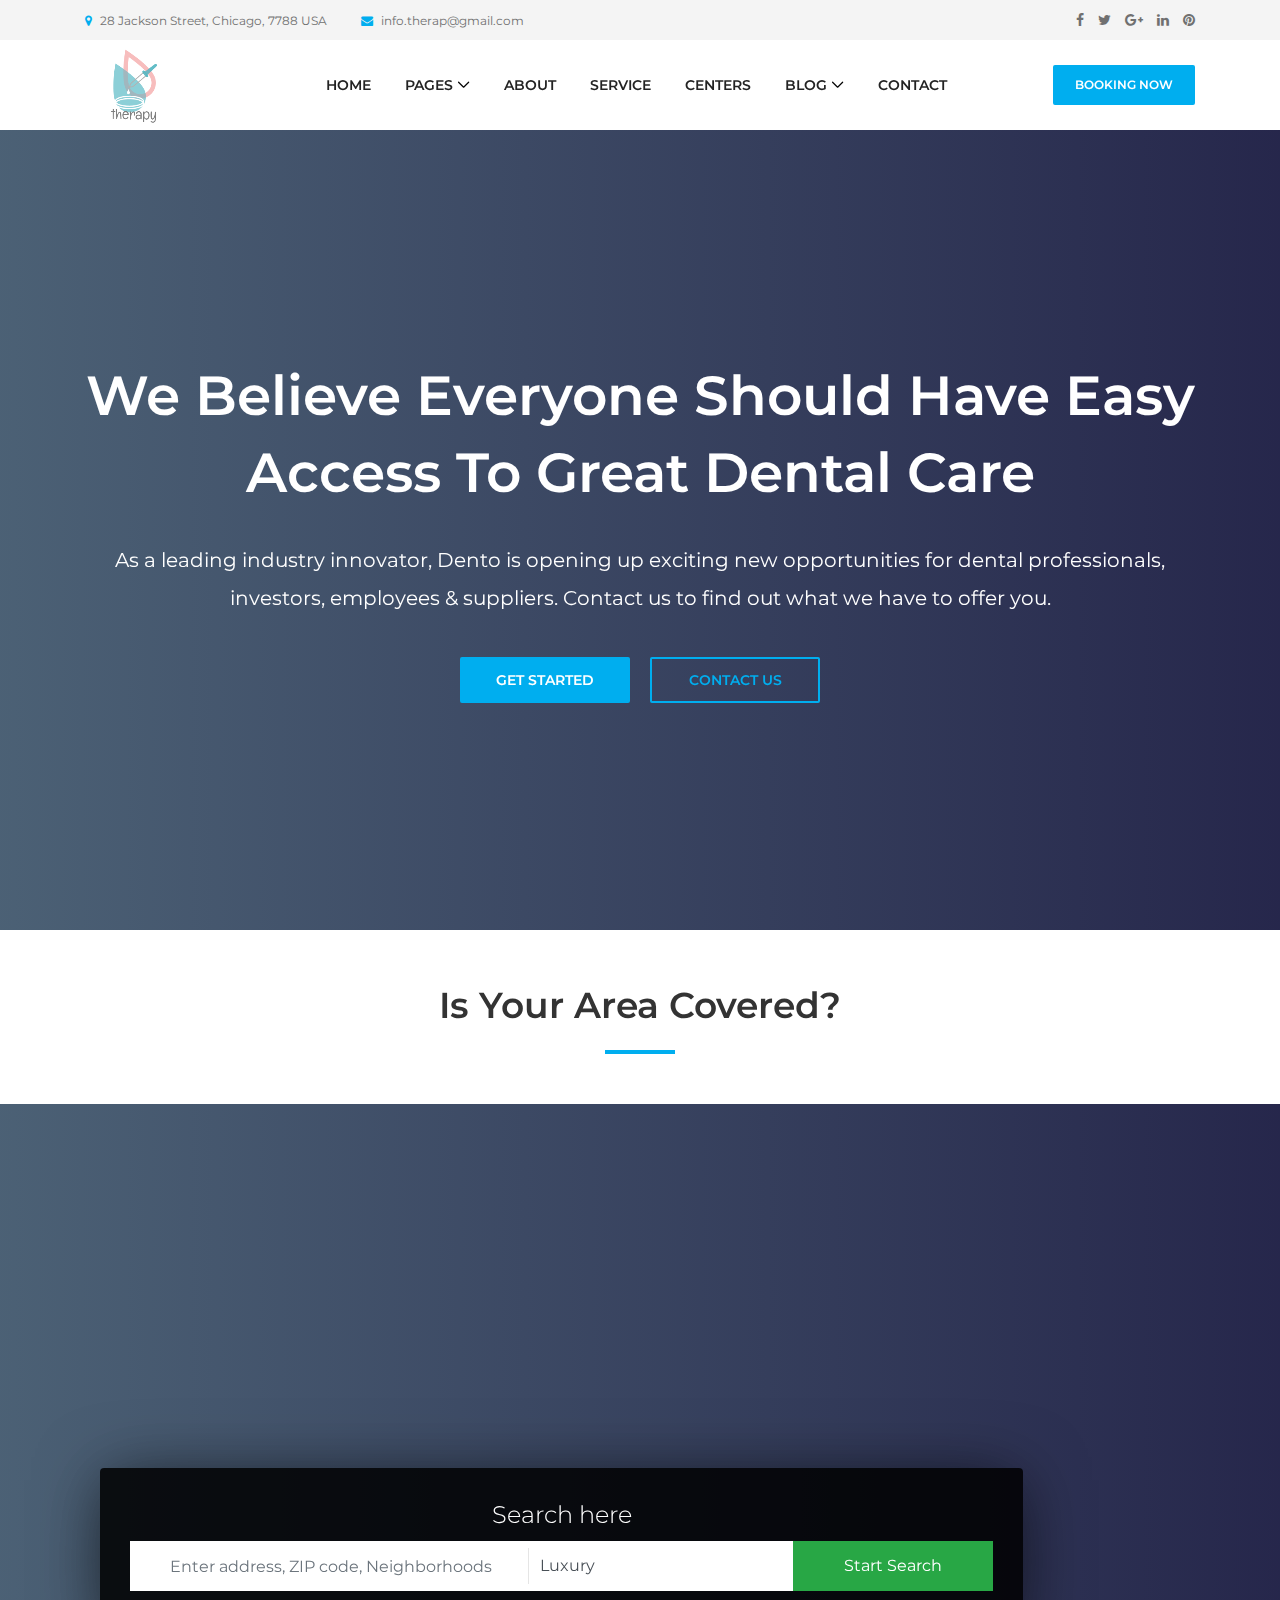
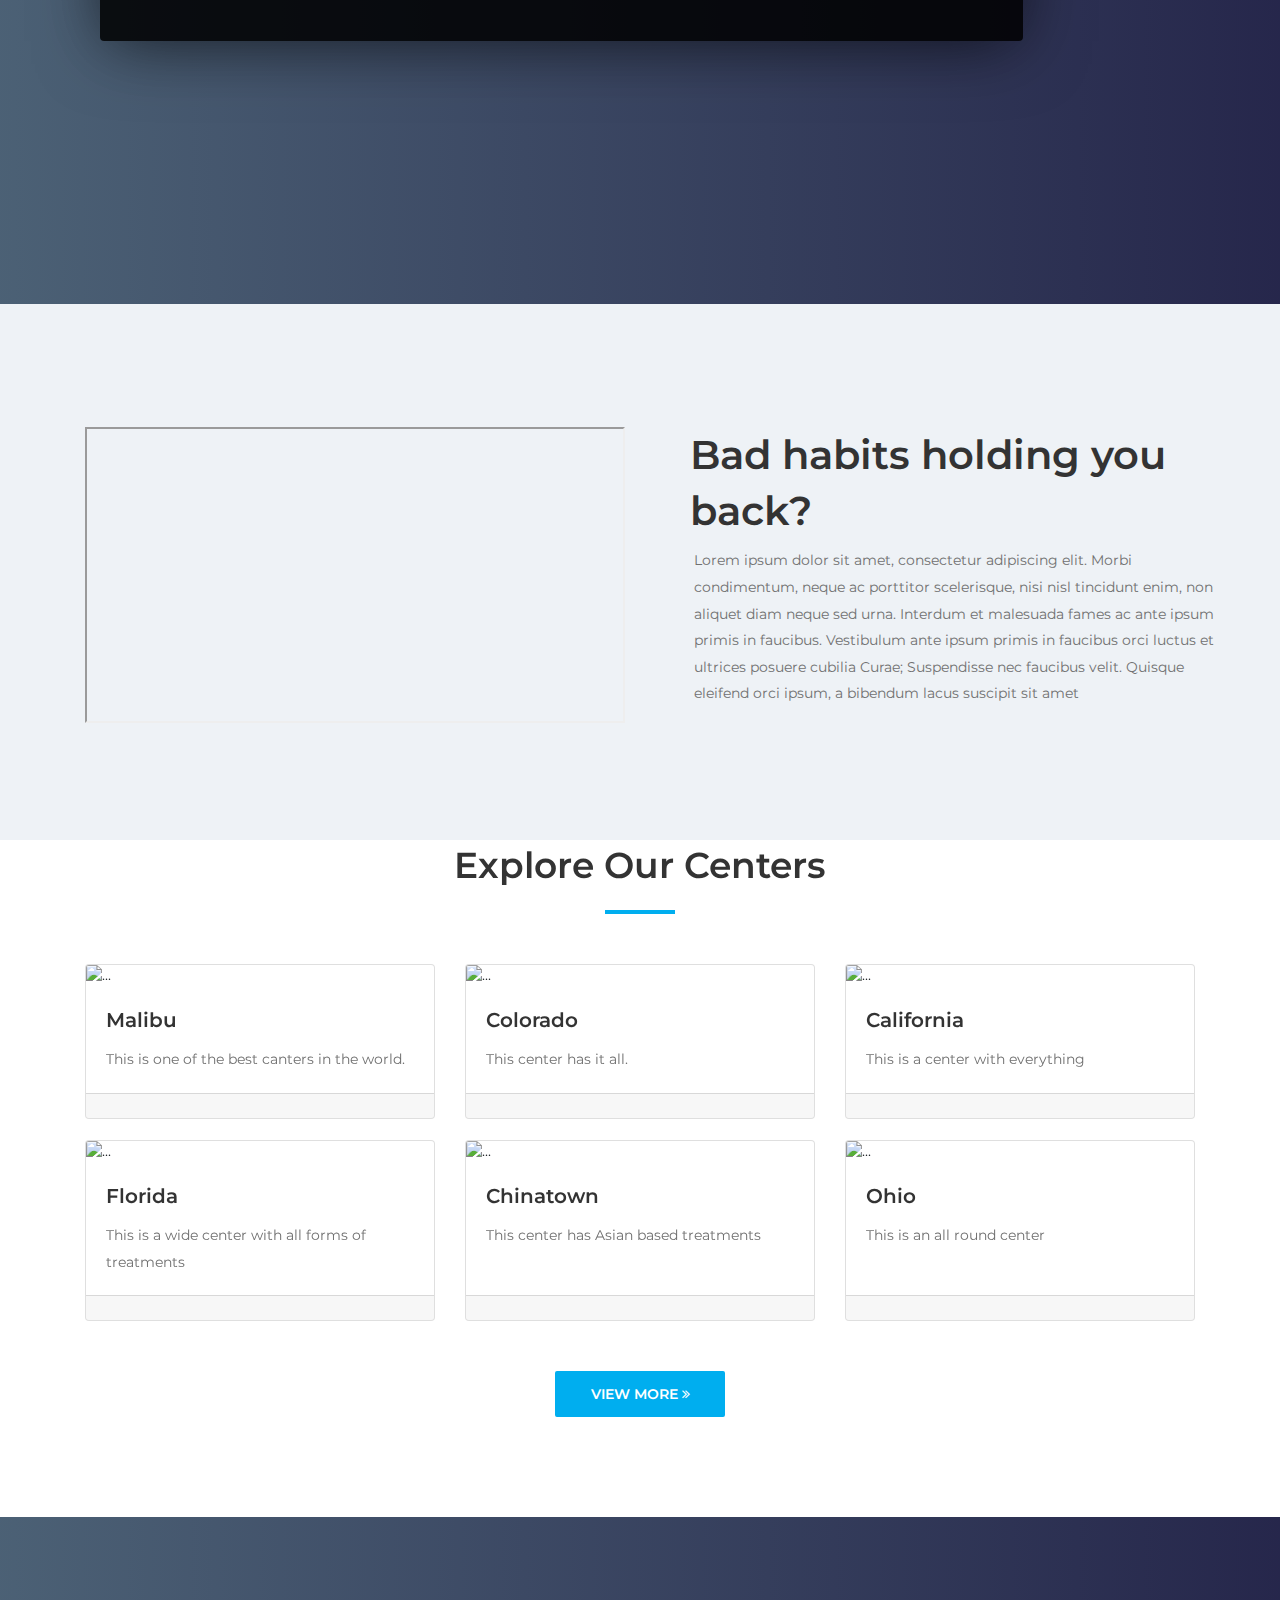
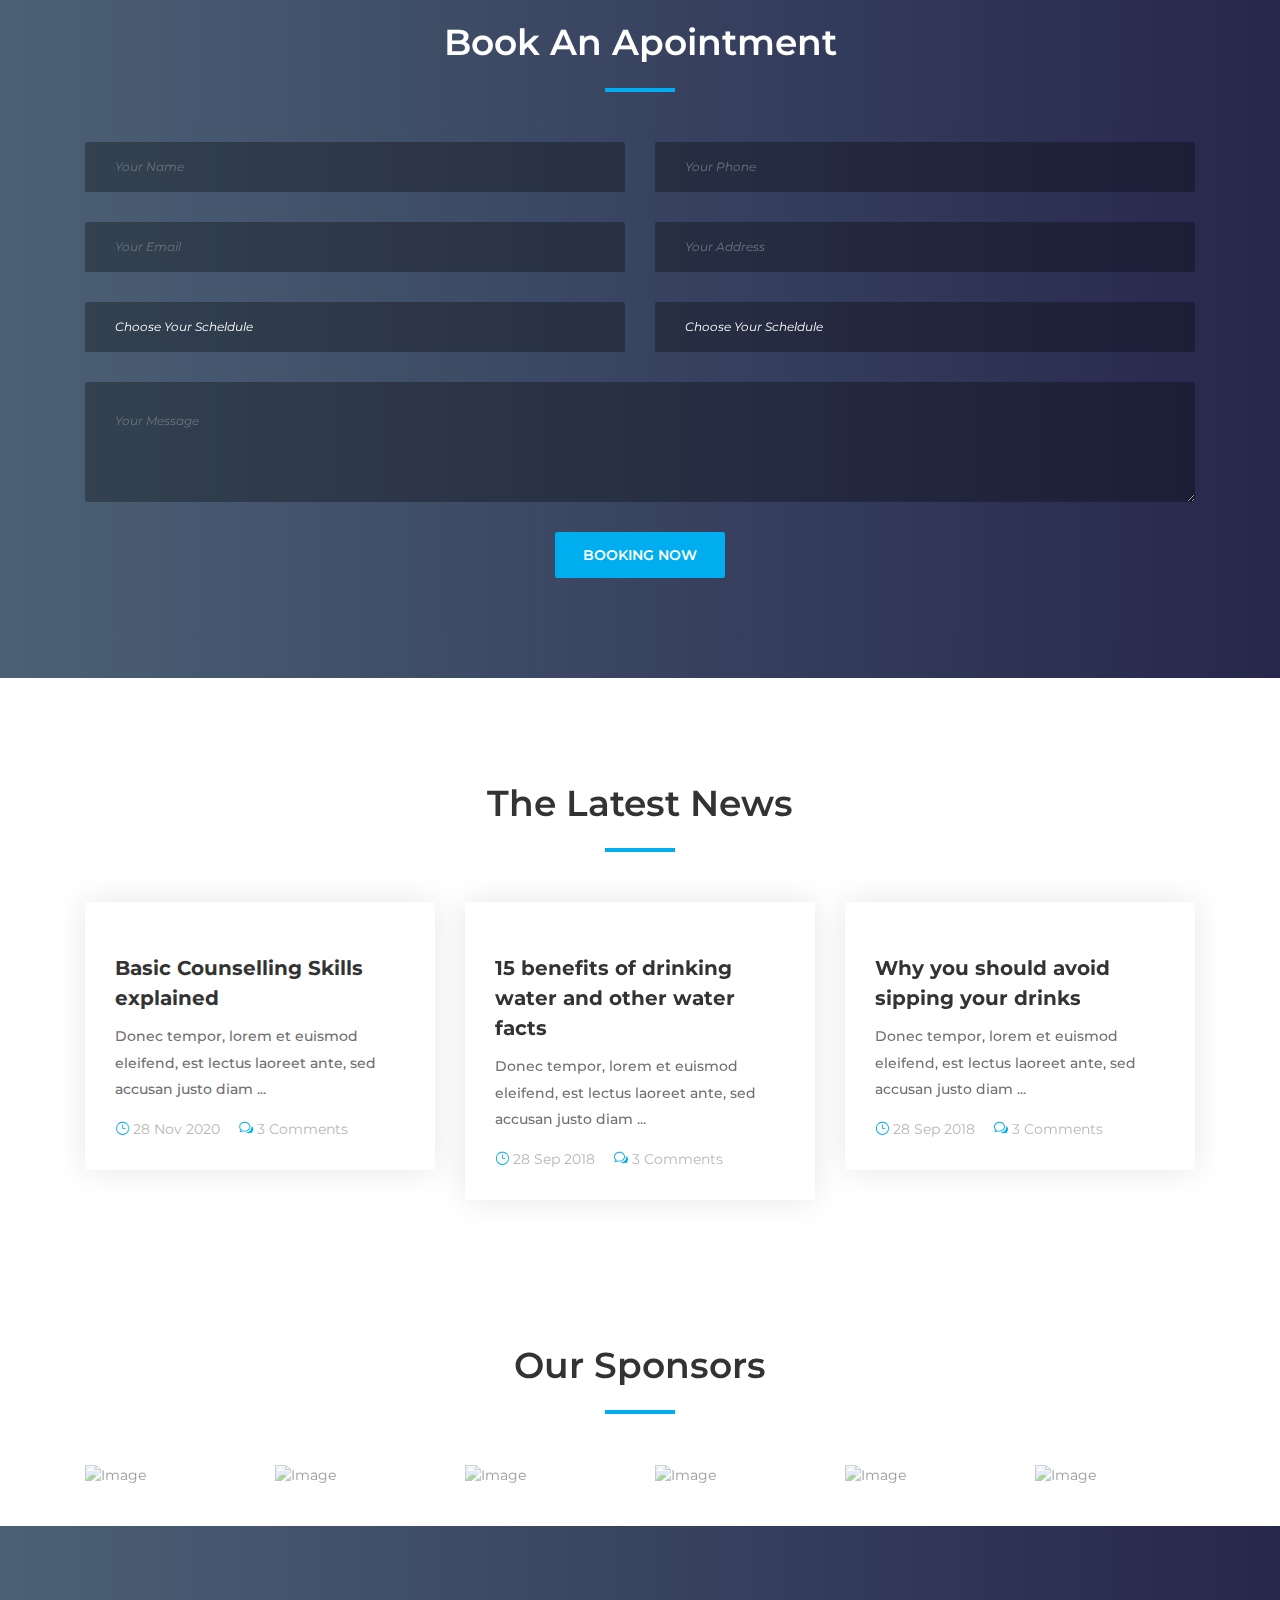
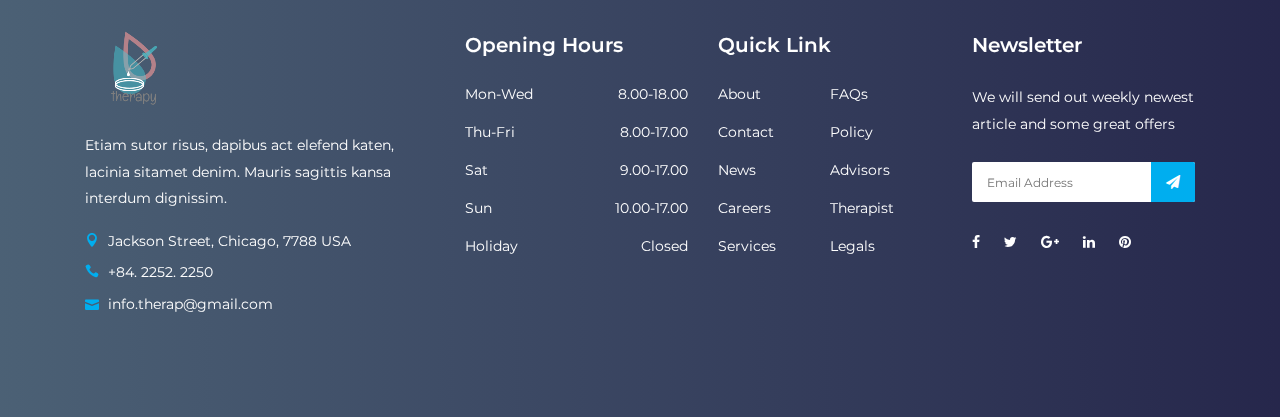
==== commit 2cea741f: "made changes in blog.html" ====
--- a/index.html
+++ b/index.html
@@ -321,7 +321,7 @@
                 <div class="card">
                   <img src="https://images.pexels.com/photos/1838640/pexels-photo-1838640.jpeg?auto=compress&cs=tinysrgb&dpr=1&w=500" class="card-img-top" alt="...">
                   <div class="card-body">
-                    <h5 class="card-title">florida</h5>
+                    <h5 class="card-title">Florida</h5>
                     <p class="card-text">This is a wide center with all forms of treatments</p>
                   </div>
                   <div class="card-footer">
--- a/style.css
+++ b/style.css
@@ -429,9 +429,7 @@
     margin-left: 10px; }
     .top-header-area .top-header-social-info a:focus, .top-header-area .top-header-social-info a:hover {
       color: #00aeef; }
-.classy-navbar {
-  margin-left: -15%;
-}
+
 .classy-nav-container {
   background-color: transparent; }
   .classy-nav-container .classy-navbar {
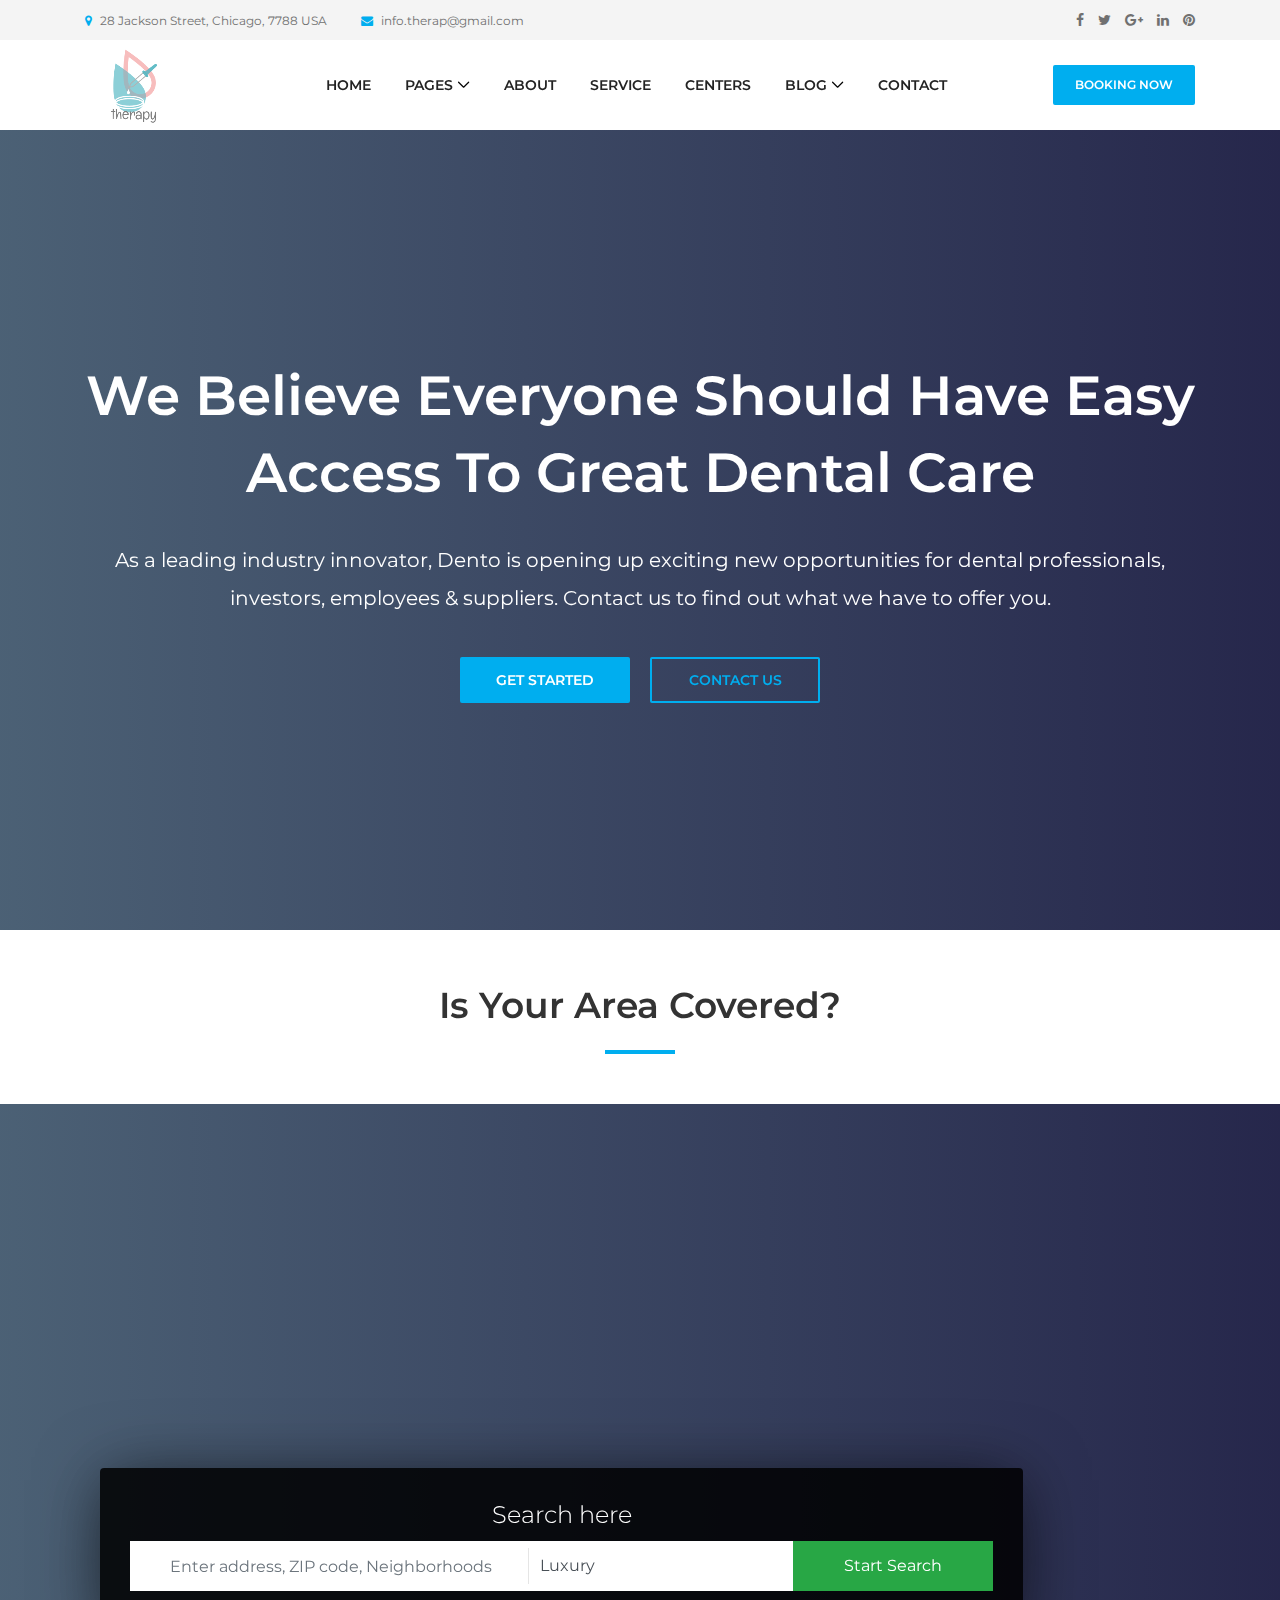
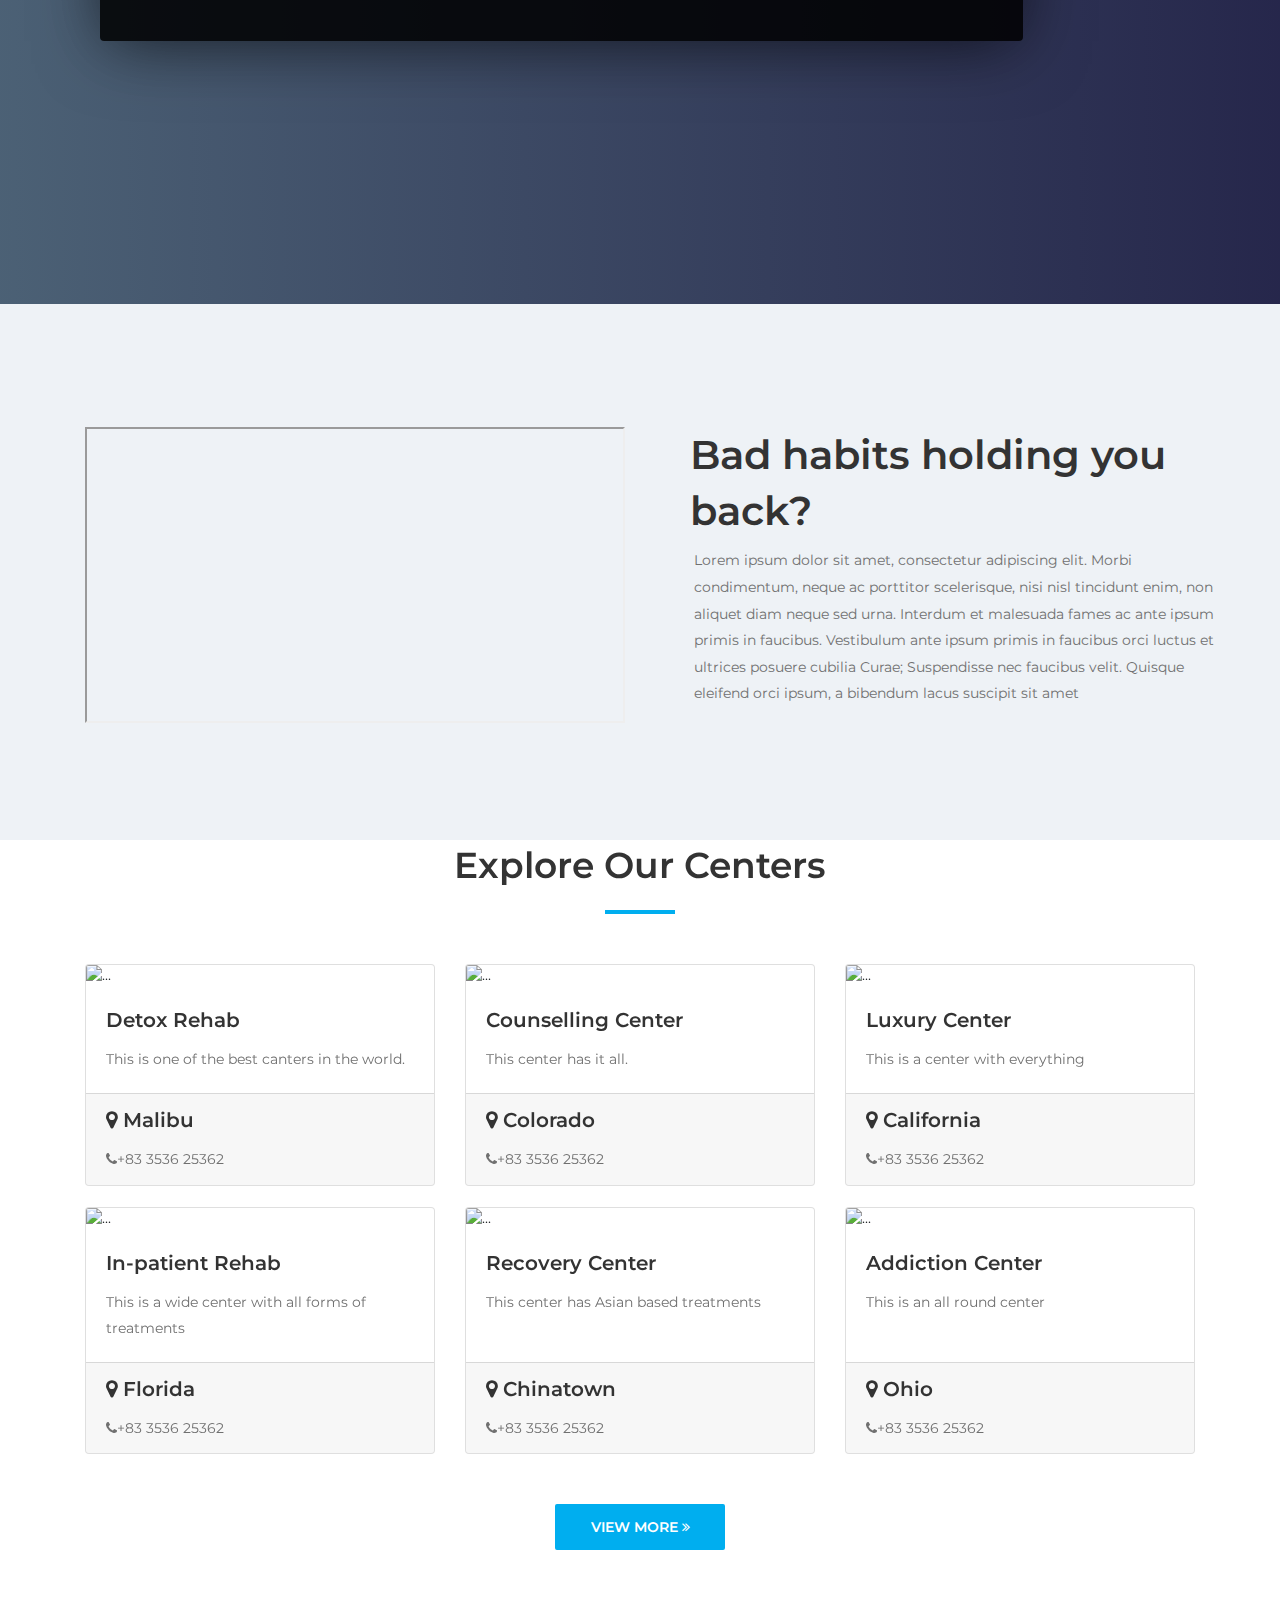
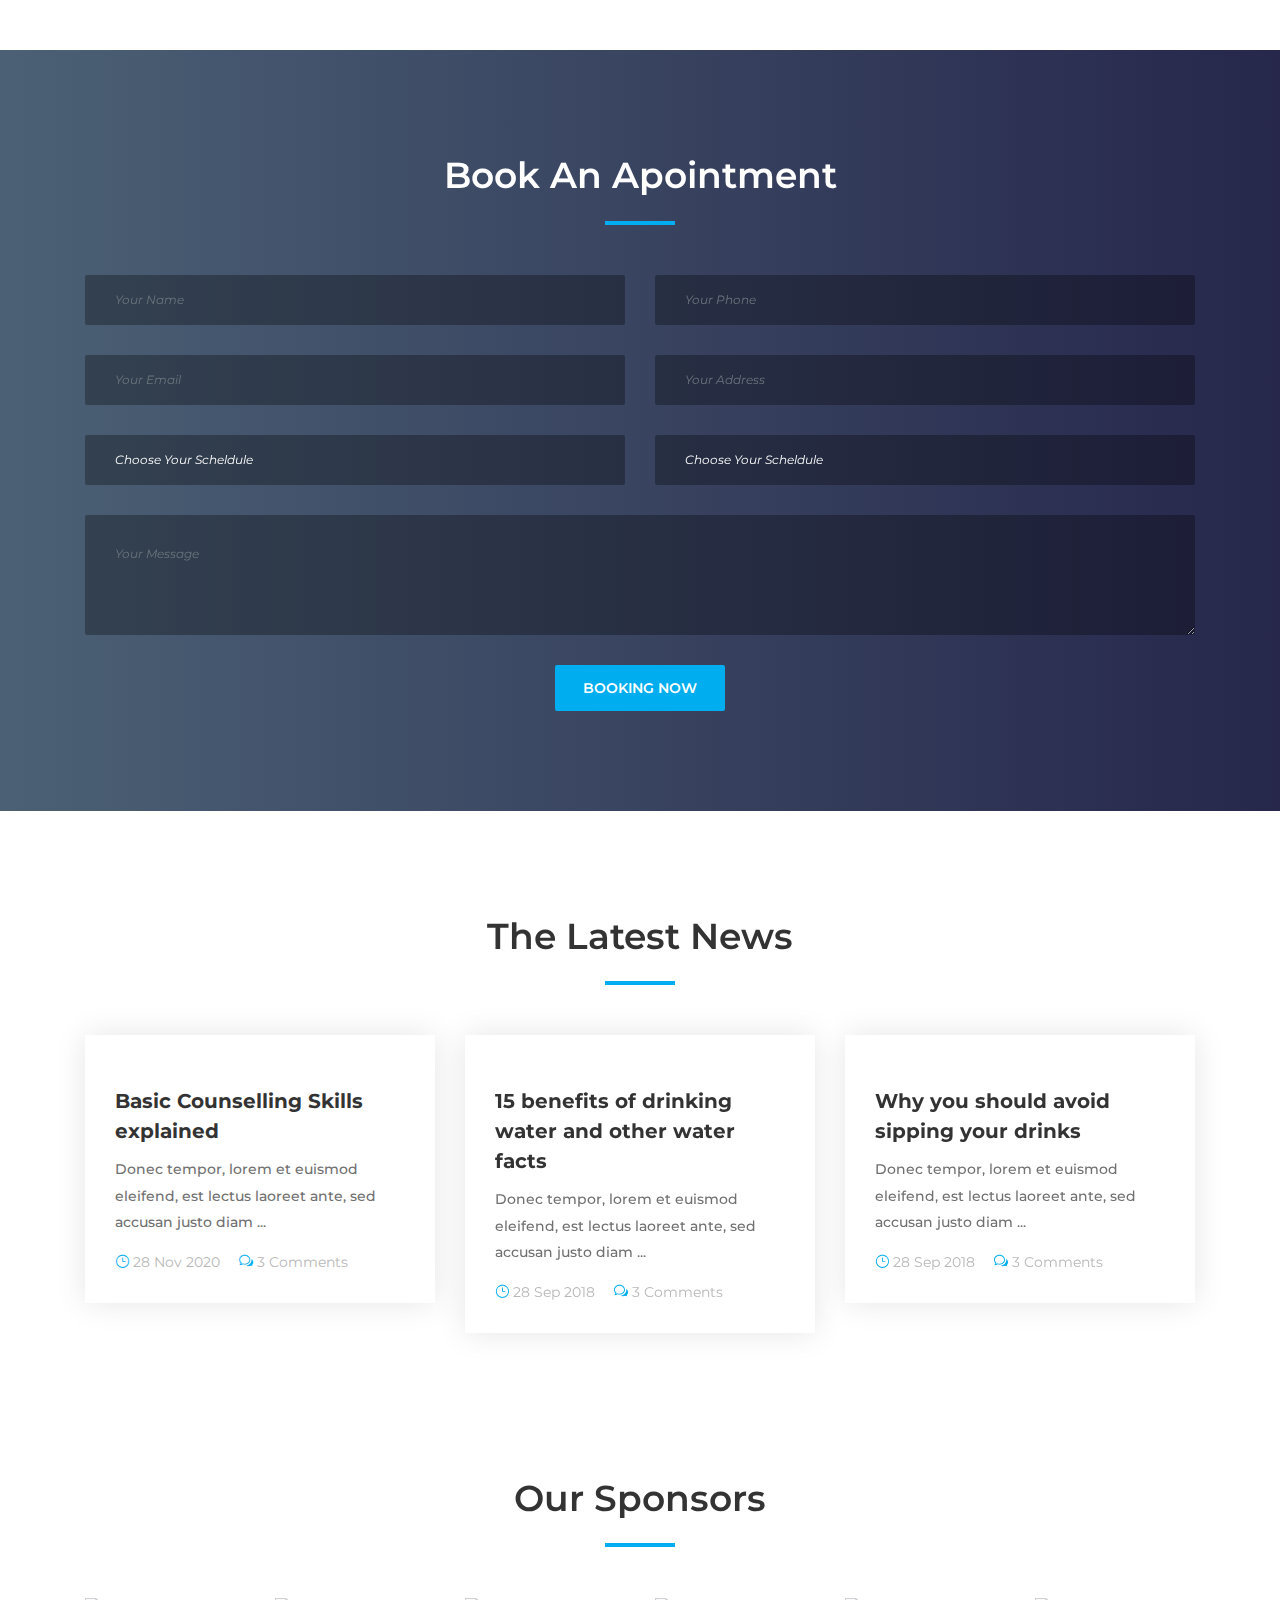
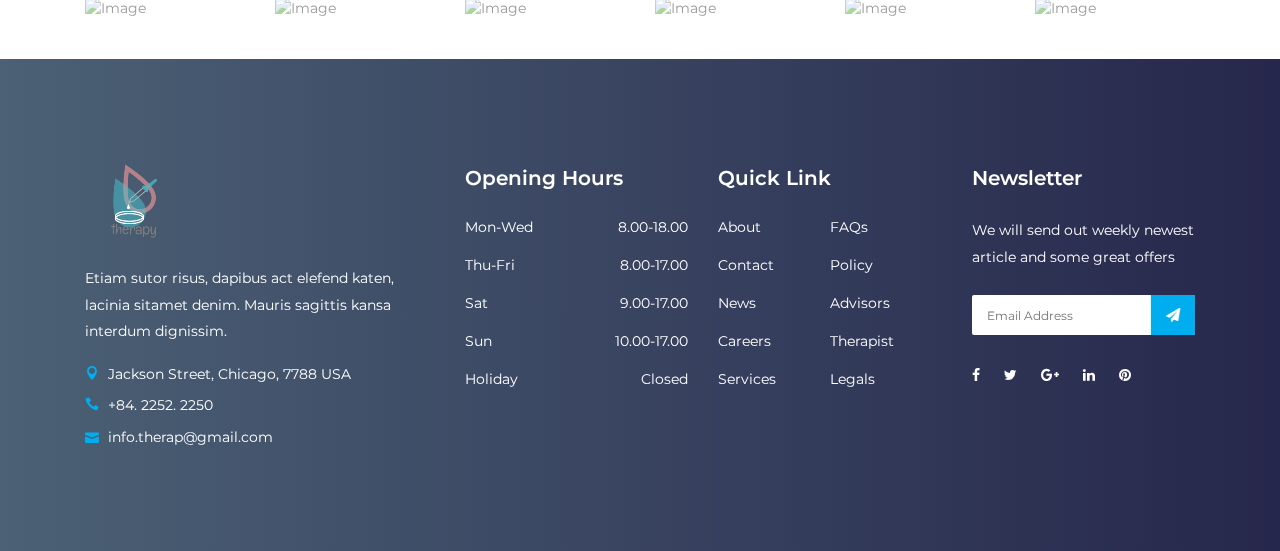
==== commit 53aa896f: "modified centers.html" ====
--- a/index.html
+++ b/index.html
@@ -291,28 +291,34 @@
                 <div class="card">
                   <img src="https://images.unsplash.com/photo-1551466587-5013665ecfec?ixid=MXwxMjA3fDB8MHxzZWFyY2h8MzF8fGJ1aWxkaW5nfGVufDB8MXwwfA%3D%3D&ixlib=rb-1.2.1&auto=format&fit=crop&w=500&q=60" class="card-img-top" alt="...">
                   <div class="card-body">
-                    <h5 class="card-title">Malibu</h5>
+                    <h5 class="card-title">Detox Rehab</h5>
                     <p class="card-text">This is one of the best canters in the world.</p>
                   </div>
                   <div class="card-footer">
+                    <h5 class="card-title"> <i class="fa fa-map-marker" aria-hidden="true"></i> Malibu </h5>
+                    <p class="card-text"><i class="fa fa-phone" aria-hidden="true"></i>+83 3536 25362</p>
                   </div>
                 </div>
                 <div class="card">
                   <img src="https://images.unsplash.com/photo-1470075801209-17f9ec0cada6?ixid=MXwxMjA3fDB8MHxwaG90by1wYWdlfHx8fGVufDB8fHw%3D&ixlib=rb-1.2.1&auto=format&fit=crop&w=634&q=80" class="card-img-top" alt="...">
                   <div class="card-body">
-                    <h5 class="card-title">Colorado</h5>
+                    <h5 class="card-title">Counselling Center</h5>
                     <p class="card-text">This center has it all.</p>
                   </div>
                   <div class="card-footer">
+                    <h5 class="card-title"> <i class="fa fa-map-marker" aria-hidden="true"></i> Colorado </h5>
+                    <p class="card-text"><i class="fa fa-phone" aria-hidden="true"></i>+83 3536 25362</p>
                   </div>
                 </div>
                 <div class="card">
                   <img src="https://images.unsplash.com/photo-1550431241-a2b960657a6e?ixid=MXwxMjA3fDB8MHxzZWFyY2h8MjF8fGJ1aWxkaW5nfGVufDB8MXwwfA%3D%3D&ixlib=rb-1.2.1&auto=format&fit=crop&w=500&q=60" class="card-img-top" alt="...">
                   <div class="card-body">
-                    <h5 class="card-title">California</h5>
+                    <h5 class="card-title">Luxury Center</h5>
                     <p class="card-text">This is a center with everything</p>
                   </div>
                   <div class="card-footer">
+                    <h5 class="card-title"> <i class="fa fa-map-marker" aria-hidden="true"></i> California </h5>
+                    <p class="card-text"><i class="fa fa-phone" aria-hidden="true"></i>+83 3536 25362</p>
                   </div>
                 </div>
               </div>
@@ -321,28 +327,34 @@
                 <div class="card">
                   <img src="https://images.pexels.com/photos/1838640/pexels-photo-1838640.jpeg?auto=compress&cs=tinysrgb&dpr=1&w=500" class="card-img-top" alt="...">
                   <div class="card-body">
-                    <h5 class="card-title">Florida</h5>
+                    <h5 class="card-title">In-patient Rehab</h5>
                     <p class="card-text">This is a wide center with all forms of treatments</p>
                   </div>
                   <div class="card-footer">
+                    <h5 class="card-title"> <i class="fa fa-map-marker" aria-hidden="true"></i> Florida </h5>
+                    <p class="card-text"><i class="fa fa-phone" aria-hidden="true"></i>+83 3536 25362</p>
                   </div>
                 </div>
                 <div class="card">
                   <img src="https://images.pexels.com/photos/3779816/pexels-photo-3779816.jpeg?auto=compress&cs=tinysrgb&dpr=1&w=500" class="card-img-top" alt="...">
                   <div class="card-body">
-                    <h5 class="card-title">Chinatown</h5>
+                    <h5 class="card-title">Recovery Center</h5>
                     <p class="card-text">This center has Asian based treatments</p>
                   </div>
                   <div class="card-footer">
+                    <h5 class="card-title"> <i class="fa fa-map-marker" aria-hidden="true"></i> Chinatown </h5>
+                    <p class="card-text"><i class="fa fa-phone" aria-hidden="true"></i>+83 3536 25362</p>
                   </div>
                 </div>
                 <div class="card">
                   <img src="https://images.pexels.com/photos/65438/pexels-photo-65438.jpeg?auto=compress&cs=tinysrgb&dpr=1&w=500" class="card-img-top" alt="...">
                   <div class="card-body">
-                    <h5 class="card-title">Ohio</h5>
+                    <h5 class="card-title">Addiction Center</h5>
                     <p class="card-text">This is an all round center</p>
                   </div>
                   <div class="card-footer">
+                    <h5 class="card-title"> <i class="fa fa-map-marker" aria-hidden="true"></i> Ohio </h5>
+                    <p class="card-text"><i class="fa fa-phone" aria-hidden="true"></i>+83 3536 25362</p>
                   </div>
                 </div>
               </div>
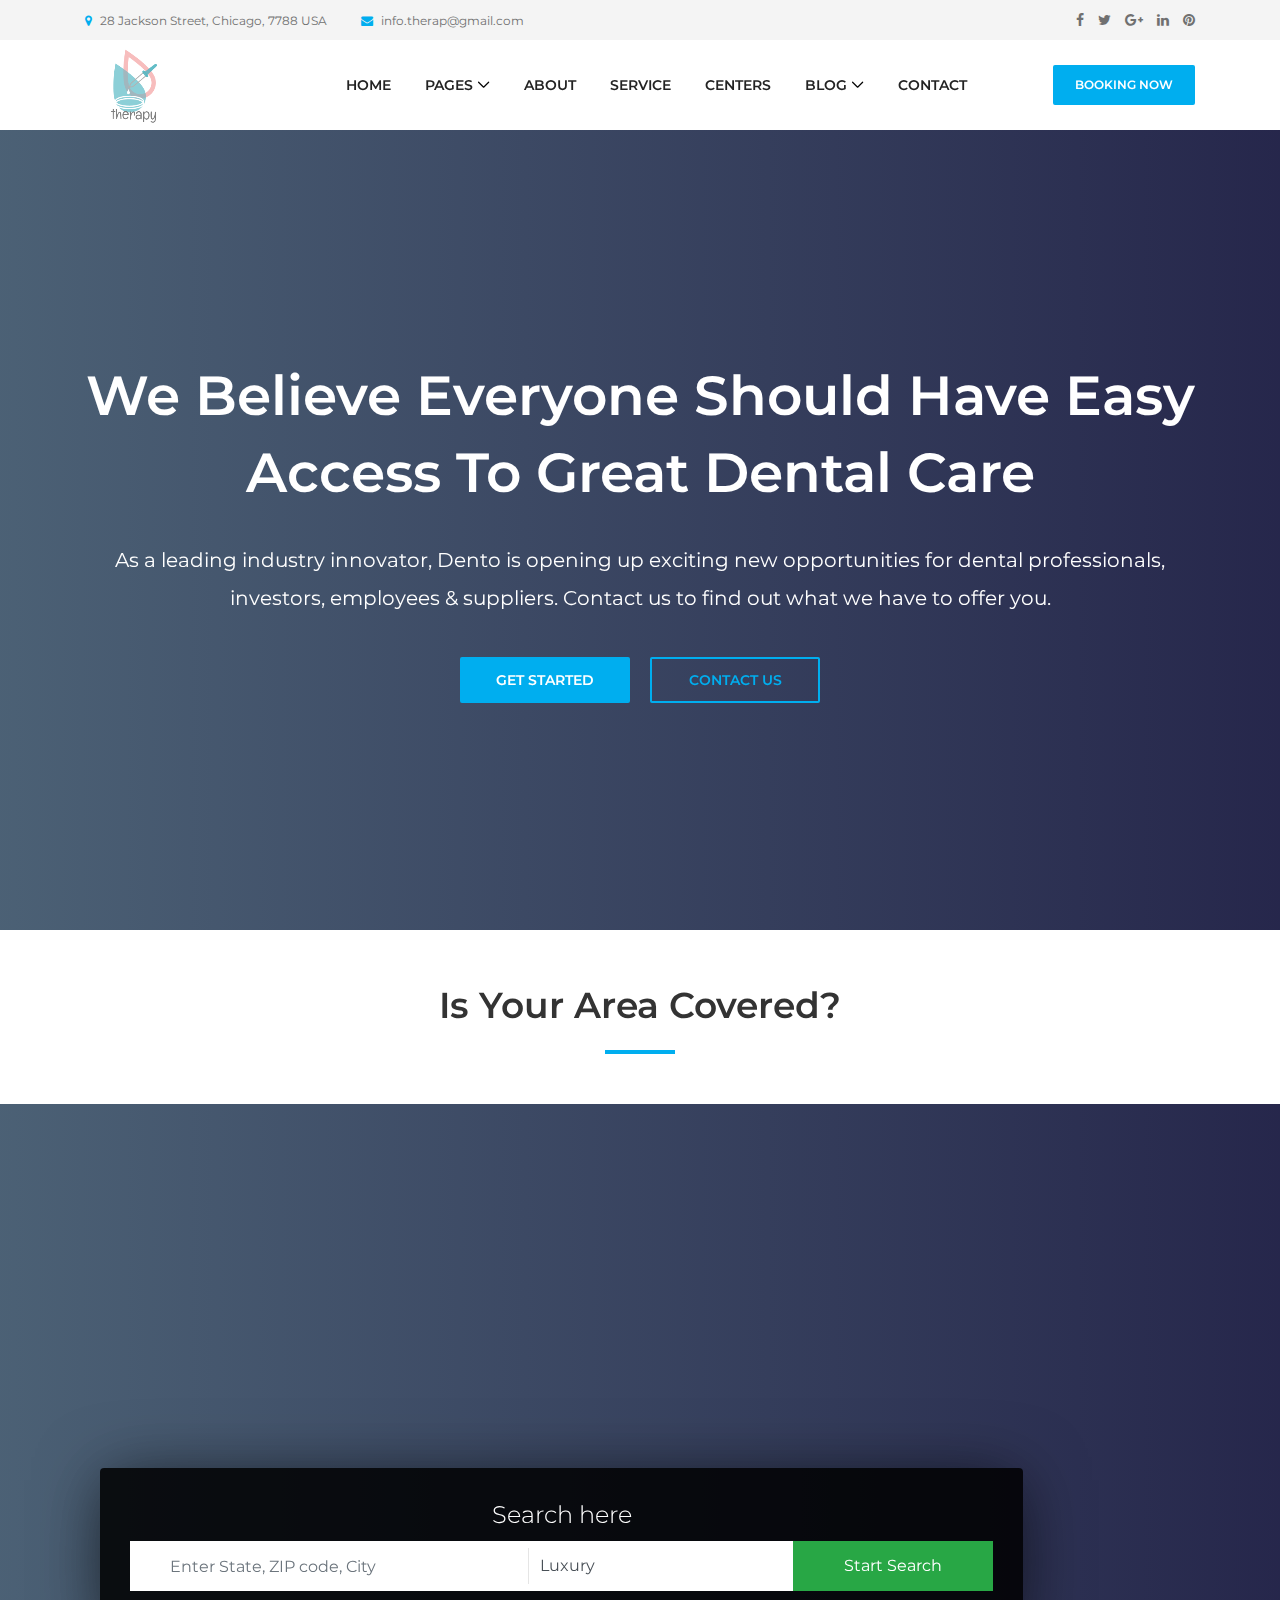
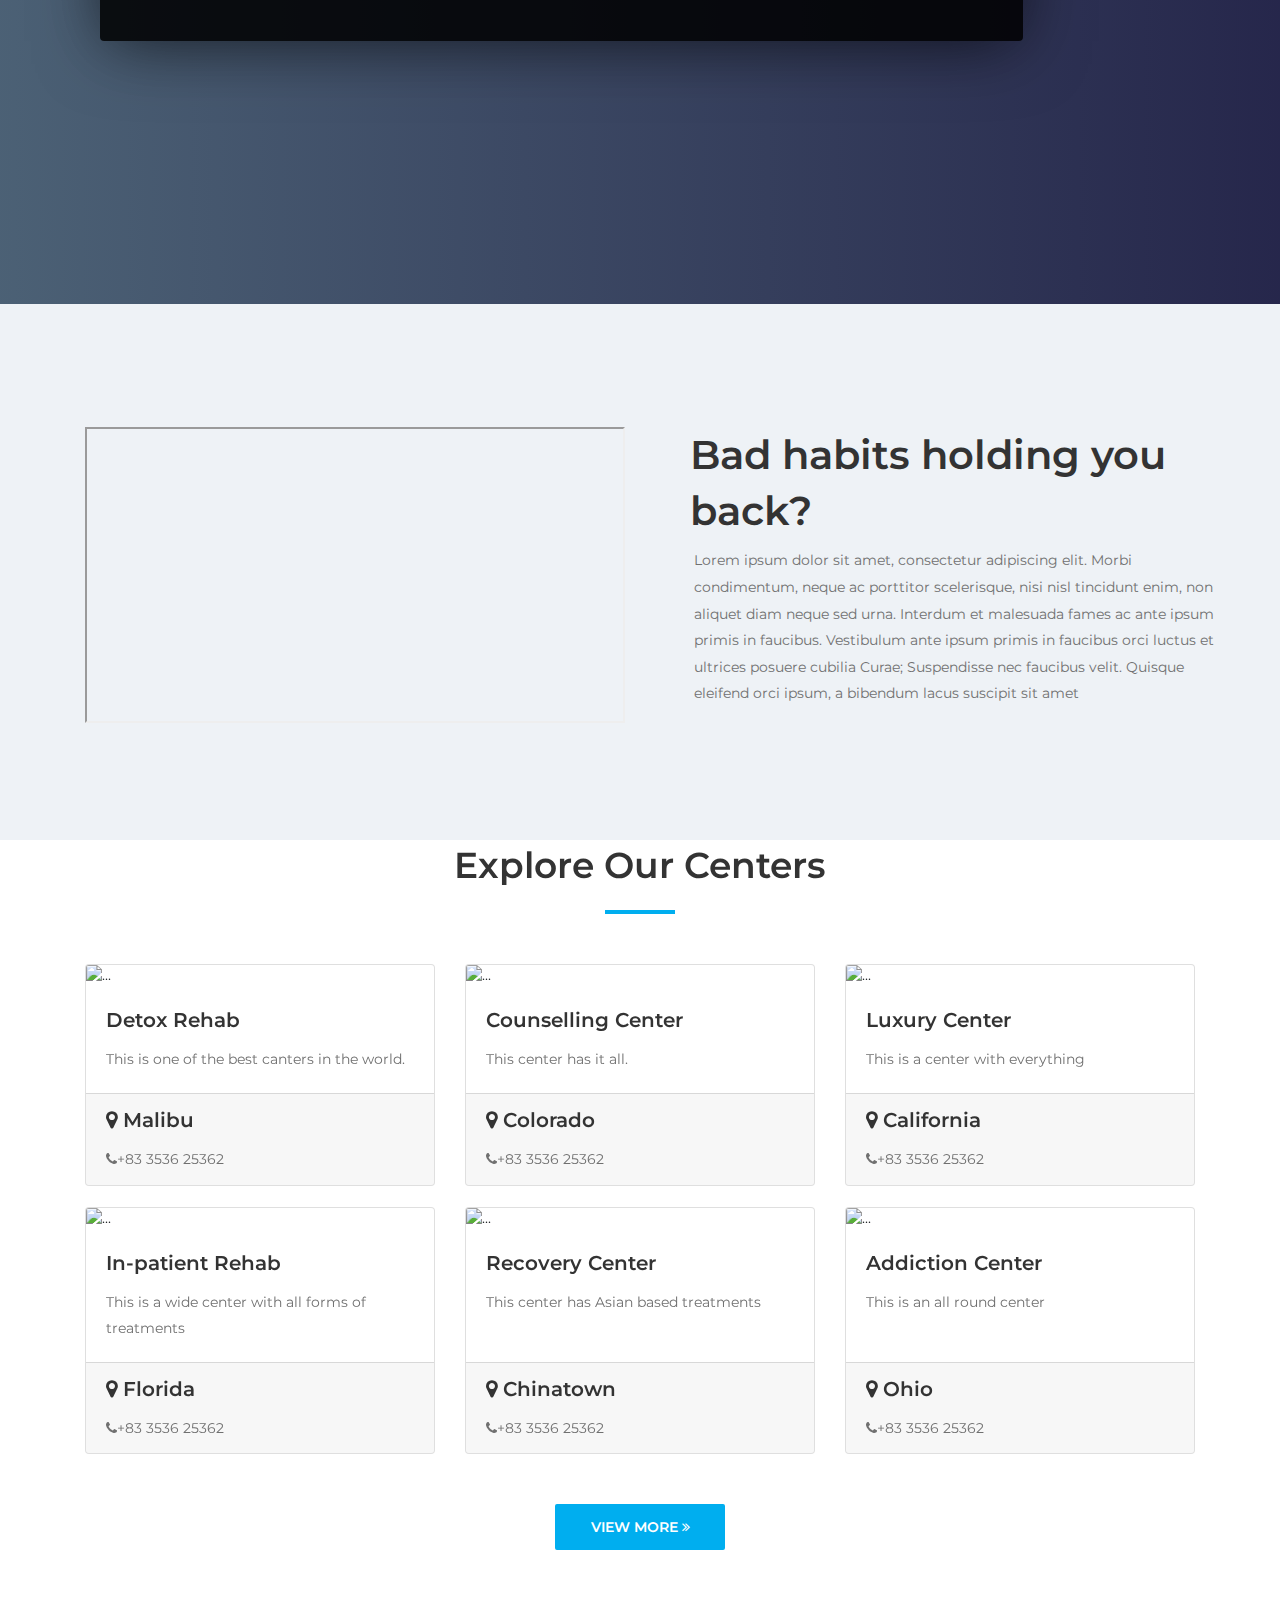
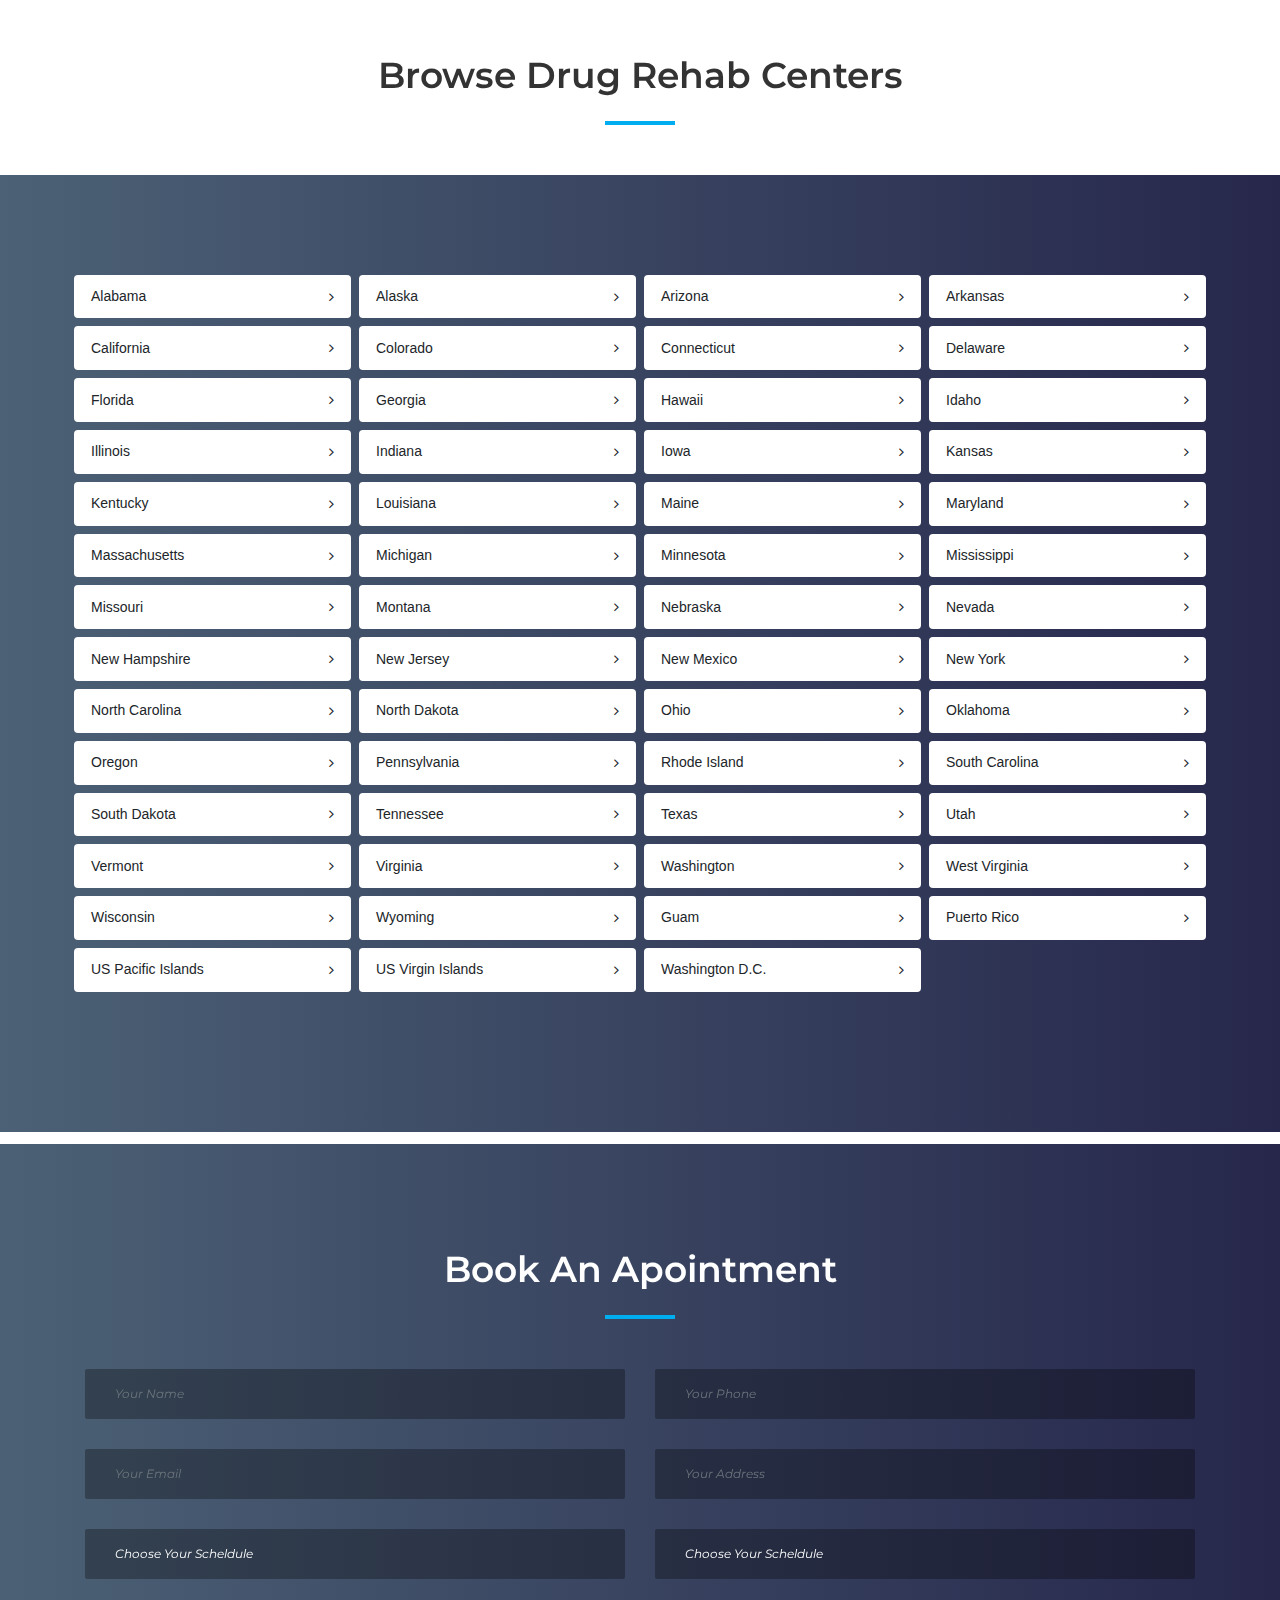
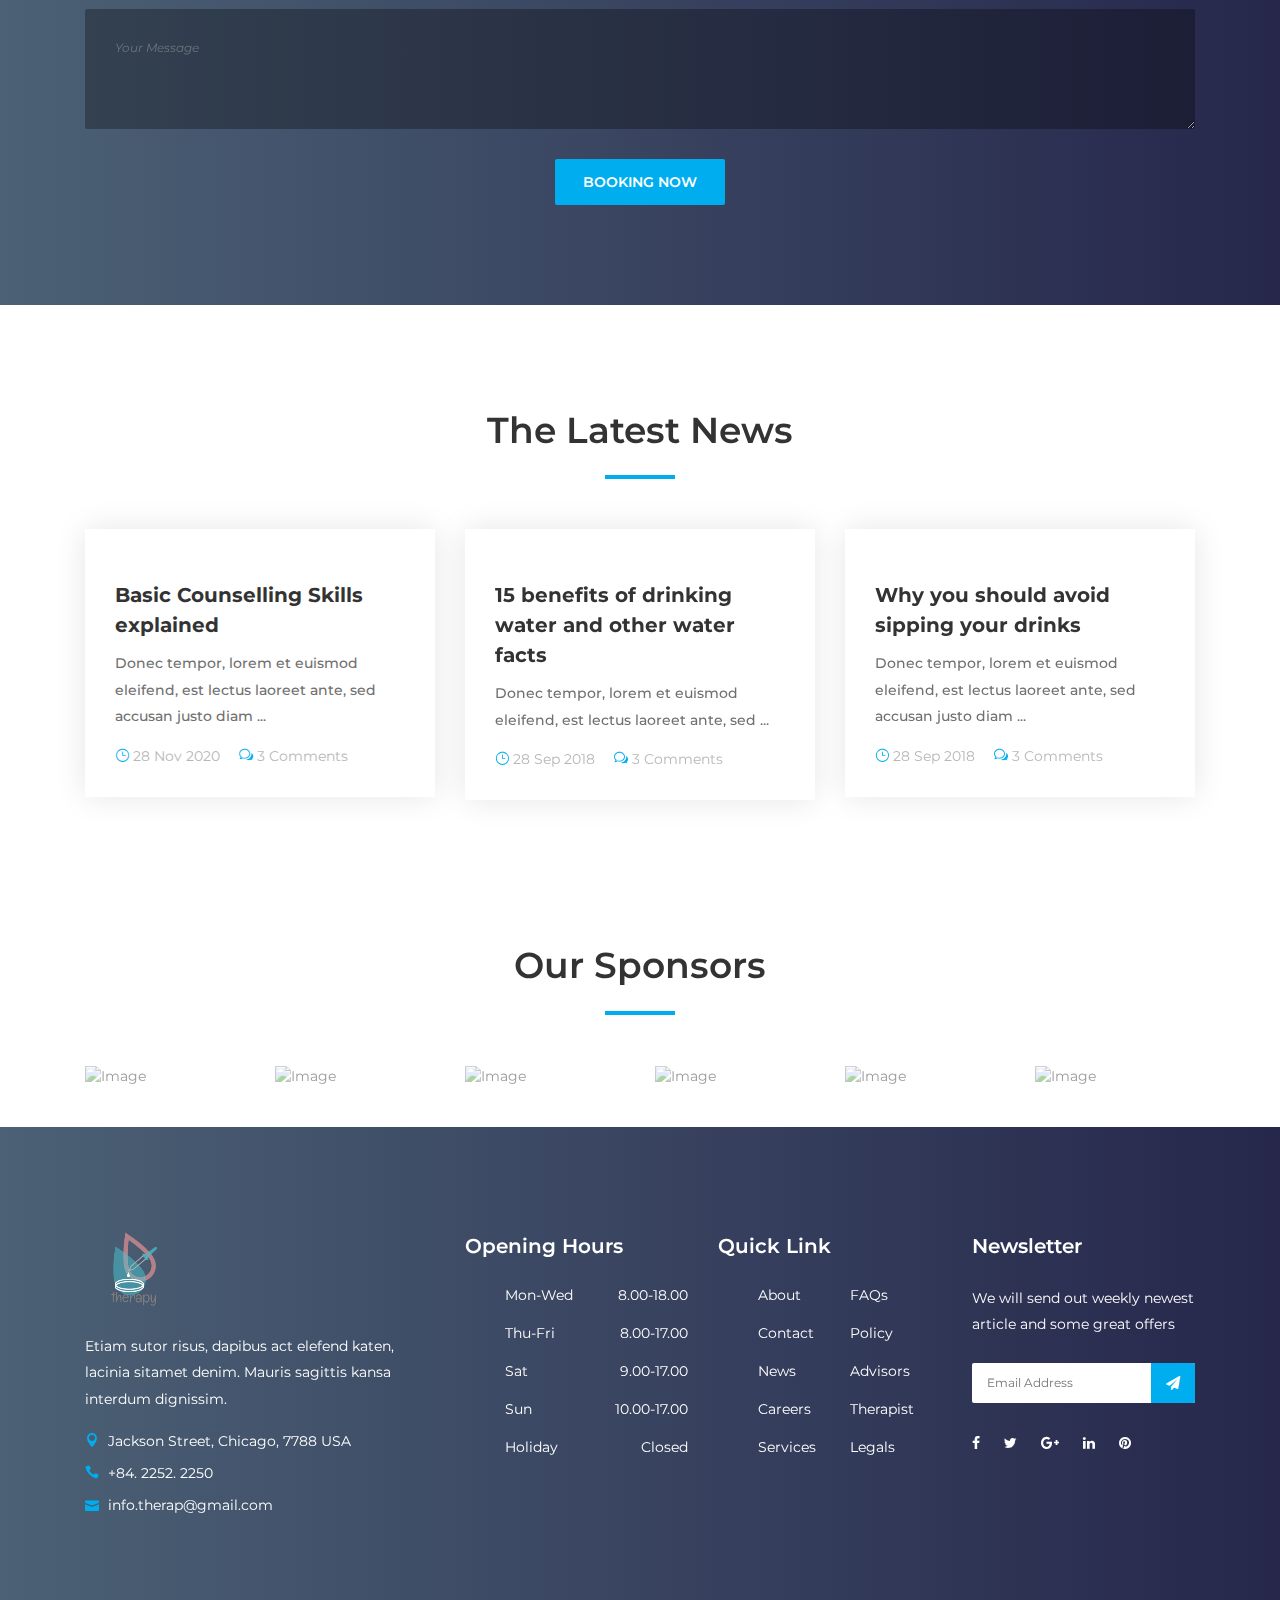
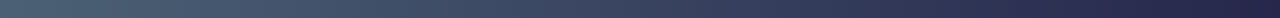
==== commit a19b4bfc: "added a state list" ====
--- a/index.html
+++ b/index.html
@@ -206,7 +206,7 @@
                               
                               <div class="search-field">
                                 <i class="icon-location2"></i>
-                                <input type="text" class="form-control" placeholder="Enter address, ZIP code, Neighborhoods">
+                                <input type="text" class="form-control" placeholder="Enter State, ZIP code, City">
                               </div>
                               <div class="search-category">
                                 <i class="icon-chevron-down"></i>
@@ -371,9 +371,192 @@
     </section>
     <!-- end  -->
 
+        <div class="col-12" wfd-id="154">
+          <div class="section-heading text-center Black " wfd-id="155">
+            <h2>Browse Drug Rehab Centers</h2>
+            <div class="line" wfd-id="156"></div>
+          </div>
+        </div>
+    <section class="book-an-oppointment-area section-padding-100 bg-img bg-gradient-overlay jarallax clearfix " >
+
+      <div class=" drac" wfd-id="156">
+        
+
+          <div class="px0 pb2 md-pb0 md-px4 container" wfd-id="157">
+    <ul class="StateLinks" wfd-id="158">
+                      <li class="StateLinks__item" wfd-id="267">
+          <a class="btn btn-small btn-blue-darker de" href="https://www.addictioncenter.com/rehabs/alabama/">Alabama <span class="fa fa-angle-right" wfd-id="268"></span></a>
+        </li>
+                      <li class="StateLinks__item" wfd-id="265">
+          <a class="btn btn-small btn-blue-darker de" href="https://www.addictioncenter.com/rehabs/alaska/">Alaska <span class="fa fa-angle-right" wfd-id="266"></span></a>
+        </li>
+                      <li class="StateLinks__item" wfd-id="263">
+          <a class="btn btn-small btn-blue-darker de" href="https://www.addictioncenter.com/rehabs/arizona/">Arizona <span class="fa fa-angle-right" wfd-id="264"></span></a>
+        </li>
+                      <li class="StateLinks__item" wfd-id="261">
+          <a class="btn btn-small btn-blue-darker de" href="https://www.addictioncenter.com/rehabs/arkansas/">Arkansas <span class="fa fa-angle-right" wfd-id="262"></span></a>
+        </li>
+                      <li class="StateLinks__item" wfd-id="259">
+          <a class="btn btn-small btn-blue-darker de" href="https://www.addictioncenter.com/rehabs/california/">California <span class="fa fa-angle-right" wfd-id="260"></span></a>
+        </li>
+                      <li class="StateLinks__item" wfd-id="257">
+          <a class="btn btn-small btn-blue-darker de" href="https://www.addictioncenter.com/rehabs/colorado/">Colorado <span class="fa fa-angle-right" wfd-id="258"></span></a>
+        </li>
+                      <li class="StateLinks__item" wfd-id="255">
+          <a class="btn btn-small btn-blue-darker de" href="https://www.addictioncenter.com/rehabs/connecticut/">Connecticut <span class="fa fa-angle-right" wfd-id="256"></span></a>
+        </li>
+                      <li class="StateLinks__item" wfd-id="253">
+          <a class="btn btn-small btn-blue-darker de" href="https://www.addictioncenter.com/rehabs/delaware/">Delaware <span class="fa fa-angle-right" wfd-id="254"></span></a>
+        </li>
+                      <li class="StateLinks__item" wfd-id="251">
+          <a class="btn btn-small btn-blue-darker de" href="https://www.addictioncenter.com/rehabs/florida/">Florida <span class="fa fa-angle-right" wfd-id="252"></span></a>
+        </li>
+                      <li class="StateLinks__item" wfd-id="249">
+          <a class="btn btn-small btn-blue-darker de" href="https://www.addictioncenter.com/rehabs/georgia/">Georgia <span class="fa fa-angle-right" wfd-id="250"></span></a>
+        </li>
+                      <li class="StateLinks__item" wfd-id="247">
+          <a class="btn btn-small btn-blue-darker de" href="https://www.addictioncenter.com/rehabs/hawaii/">Hawaii <span class="fa fa-angle-right" wfd-id="248"></span></a>
+        </li>
+                      <li class="StateLinks__item" wfd-id="245">
+          <a class="btn btn-small btn-blue-darker de" href="https://www.addictioncenter.com/rehabs/idaho/">Idaho <span class="fa fa-angle-right" wfd-id="246"></span></a>
+        </li>
+                      <li class="StateLinks__item" wfd-id="243">
+          <a class="btn btn-small btn-blue-darker de" href="https://www.addictioncenter.com/rehabs/illinois/">Illinois <span class="fa fa-angle-right" wfd-id="244"></span></a>
+        </li>
+                      <li class="StateLinks__item" wfd-id="241">
+          <a class="btn btn-small btn-blue-darker de" href="https://www.addictioncenter.com/rehabs/indiana/">Indiana <span class="fa fa-angle-right" wfd-id="242"></span></a>
+        </li>
+                      <li class="StateLinks__item" wfd-id="239">
+          <a class="btn btn-small btn-blue-darker de" href="https://www.addictioncenter.com/rehabs/iowa/">Iowa <span class="fa fa-angle-right" wfd-id="240"></span></a>
+        </li>
+                      <li class="StateLinks__item" wfd-id="237">
+          <a class="btn btn-small btn-blue-darker de" href="https://www.addictioncenter.com/rehabs/kansas/">Kansas <span class="fa fa-angle-right" wfd-id="238"></span></a>
+        </li>
+                      <li class="StateLinks__item" wfd-id="235">
+          <a class="btn btn-small btn-blue-darker de" href="https://www.addictioncenter.com/rehabs/kentucky/">Kentucky <span class="fa fa-angle-right" wfd-id="236"></span></a>
+        </li>
+                      <li class="StateLinks__item" wfd-id="233">
+          <a class="btn btn-small btn-blue-darker de" href="https://www.addictioncenter.com/rehabs/louisiana/">Louisiana <span class="fa fa-angle-right" wfd-id="234"></span></a>
+        </li>
+                      <li class="StateLinks__item" wfd-id="231">
+          <a class="btn btn-small btn-blue-darker de" href="https://www.addictioncenter.com/rehabs/maine/">Maine <span class="fa fa-angle-right" wfd-id="232"></span></a>
+        </li>
+                      <li class="StateLinks__item" wfd-id="229">
+          <a class="btn btn-small btn-blue-darker de" href="https://www.addictioncenter.com/rehabs/maryland/">Maryland <span class="fa fa-angle-right" wfd-id="230"></span></a>
+        </li>
+                      <li class="StateLinks__item" wfd-id="227">
+          <a class="btn btn-small btn-blue-darker de" href="https://www.addictioncenter.com/rehabs/massachusetts/">Massachusetts <span class="fa fa-angle-right" wfd-id="228"></span></a>
+        </li>
+                      <li class="StateLinks__item" wfd-id="225">
+          <a class="btn btn-small btn-blue-darker de" href="https://www.addictioncenter.com/rehabs/michigan/">Michigan <span class="fa fa-angle-right" wfd-id="226"></span></a>
+        </li>
+                      <li class="StateLinks__item" wfd-id="223">
+          <a class="btn btn-small btn-blue-darker de" href="https://www.addictioncenter.com/rehabs/minnesota/">Minnesota <span class="fa fa-angle-right" wfd-id="224"></span></a>
+        </li>
+                      <li class="StateLinks__item" wfd-id="221">
+          <a class="btn btn-small btn-blue-darker de" href="https://www.addictioncenter.com/rehabs/mississippi/">Mississippi <span class="fa fa-angle-right" wfd-id="222"></span></a>
+        </li>
+                      <li class="StateLinks__item" wfd-id="219">
+          <a class="btn btn-small btn-blue-darker de" href="https://www.addictioncenter.com/rehabs/missouri/">Missouri <span class="fa fa-angle-right" wfd-id="220"></span></a>
+        </li>
+                      <li class="StateLinks__item" wfd-id="217">
+          <a class="btn btn-small btn-blue-darker de" href="https://www.addictioncenter.com/rehabs/montana/">Montana <span class="fa fa-angle-right" wfd-id="218"></span></a>
+        </li>
+                      <li class="StateLinks__item" wfd-id="215">
+          <a class="btn btn-small btn-blue-darker de" href="https://www.addictioncenter.com/rehabs/nebraska/">Nebraska <span class="fa fa-angle-right" wfd-id="216"></span></a>
+        </li>
+                      <li class="StateLinks__item" wfd-id="213">
+          <a class="btn btn-small btn-blue-darker de" href="https://www.addictioncenter.com/rehabs/nevada/">Nevada <span class="fa fa-angle-right" wfd-id="214"></span></a>
+        </li>
+                      <li class="StateLinks__item" wfd-id="211">
+          <a class="btn btn-small btn-blue-darker de" href="https://www.addictioncenter.com/rehabs/new-hampshire/">New Hampshire <span class="fa fa-angle-right" wfd-id="212"></span></a>
+        </li>
+                      <li class="StateLinks__item" wfd-id="209">
+          <a class="btn btn-small btn-blue-darker de" href="https://www.addictioncenter.com/rehabs/new-jersey/">New Jersey <span class="fa fa-angle-right" wfd-id="210"></span></a>
+        </li>
+                      <li class="StateLinks__item" wfd-id="207">
+          <a class="btn btn-small btn-blue-darker de" href="https://www.addictioncenter.com/rehabs/new-mexico/">New Mexico <span class="fa fa-angle-right" wfd-id="208"></span></a>
+        </li>
+                      <li class="StateLinks__item" wfd-id="205">
+          <a class="btn btn-small btn-blue-darker de" href="https://www.addictioncenter.com/rehabs/new-york/">New York <span class="fa fa-angle-right" wfd-id="206"></span></a>
+        </li>
+                      <li class="StateLinks__item" wfd-id="203">
+          <a class="btn btn-small btn-blue-darker de" href="https://www.addictioncenter.com/rehabs/north-carolina/">North Carolina <span class="fa fa-angle-right" wfd-id="204"></span></a>
+        </li>
+                      <li class="StateLinks__item" wfd-id="201">
+          <a class="btn btn-small btn-blue-darker de" href="https://www.addictioncenter.com/rehabs/north-dakota/">North Dakota <span class="fa fa-angle-right" wfd-id="202"></span></a>
+        </li>
+                      <li class="StateLinks__item" wfd-id="199">
+          <a class="btn btn-small btn-blue-darker de" href="https://www.addictioncenter.com/rehabs/ohio/">Ohio <span class="fa fa-angle-right" wfd-id="200"></span></a>
+        </li>
+                      <li class="StateLinks__item" wfd-id="197">
+          <a class="btn btn-small btn-blue-darker de" href="https://www.addictioncenter.com/rehabs/oklahoma/">Oklahoma <span class="fa fa-angle-right" wfd-id="198"></span></a>
+        </li>
+                      <li class="StateLinks__item" wfd-id="195">
+          <a class="btn btn-small btn-blue-darker de" href="https://www.addictioncenter.com/rehabs/oregon/">Oregon <span class="fa fa-angle-right" wfd-id="196"></span></a>
+        </li>
+                      <li class="StateLinks__item" wfd-id="193">
+          <a class="btn btn-small btn-blue-darker de" href="https://www.addictioncenter.com/rehabs/pennsylvania/">Pennsylvania <span class="fa fa-angle-right" wfd-id="194"></span></a>
+        </li>
+                      <li class="StateLinks__item" wfd-id="191">
+          <a class="btn btn-small btn-blue-darker de" href="https://www.addictioncenter.com/rehabs/rhode-island/">Rhode Island <span class="fa fa-angle-right" wfd-id="192"></span></a>
+        </li>
+                      <li class="StateLinks__item" wfd-id="189">
+          <a class="btn btn-small btn-blue-darker de" href="https://www.addictioncenter.com/rehabs/south-carolina/">South Carolina <span class="fa fa-angle-right" wfd-id="190"></span></a>
+        </li>
+                      <li class="StateLinks__item" wfd-id="187">
+          <a class="btn btn-small btn-blue-darker de" href="https://www.addictioncenter.com/rehabs/south-dakota/">South Dakota <span class="fa fa-angle-right" wfd-id="188"></span></a>
+        </li>
+                      <li class="StateLinks__item" wfd-id="185">
+          <a class="btn btn-small btn-blue-darker de" href="https://www.addictioncenter.com/rehabs/tennessee/">Tennessee <span class="fa fa-angle-right" wfd-id="186"></span></a>
+        </li>
+                      <li class="StateLinks__item" wfd-id="183">
+          <a class="btn btn-small btn-blue-darker de" href="https://www.addictioncenter.com/rehabs/texas/">Texas <span class="fa fa-angle-right" wfd-id="184"></span></a>
+        </li>
+                      <li class="StateLinks__item" wfd-id="181">
+          <a class="btn btn-small btn-blue-darker de" href="https://www.addictioncenter.com/rehabs/utah/">Utah <span class="fa fa-angle-right" wfd-id="182"></span></a>
+        </li>
+                      <li class="StateLinks__item" wfd-id="179">
+          <a class="btn btn-small btn-blue-darker de" href="https://www.addictioncenter.com/rehabs/vermont/">Vermont <span class="fa fa-angle-right" wfd-id="180"></span></a>
+        </li>
+                      <li class="StateLinks__item" wfd-id="177">
+          <a class="btn btn-small btn-blue-darker de" href="https://www.addictioncenter.com/rehabs/virginia/">Virginia <span class="fa fa-angle-right" wfd-id="178"></span></a>
+        </li>
+                      <li class="StateLinks__item" wfd-id="175">
+          <a class="btn btn-small btn-blue-darker de" href="https://www.addictioncenter.com/rehabs/washington/">Washington <span class="fa fa-angle-right" wfd-id="176"></span></a>
+        </li>
+                      <li class="StateLinks__item" wfd-id="173">
+          <a class="btn btn-small btn-blue-darker de" href="https://www.addictioncenter.com/rehabs/west-virginia/">West Virginia <span class="fa fa-angle-right" wfd-id="174"></span></a>
+        </li>
+                      <li class="StateLinks__item" wfd-id="171">
+          <a class="btn btn-small btn-blue-darker de" href="https://www.addictioncenter.com/rehabs/wisconsin/">Wisconsin <span class="fa fa-angle-right" wfd-id="172"></span></a>
+        </li>
+                      <li class="StateLinks__item" wfd-id="169">
+          <a class="btn btn-small btn-blue-darker de" href="https://www.addictioncenter.com/rehabs/wyoming/">Wyoming <span class="fa fa-angle-right" wfd-id="170"></span></a>
+        </li>
+                      <li class="StateLinks__item" wfd-id="167">
+          <a class="btn btn-small btn-blue-darker de" href="https://www.addictioncenter.com/rehabs/guam/">Guam <span class="fa fa-angle-right" wfd-id="168"></span></a>
+        </li>
+                      <li class="StateLinks__item" wfd-id="165">
+          <a class="btn btn-small btn-blue-darker de" href="https://www.addictioncenter.com/rehabs/puerto-rico/">Puerto Rico <span class="fa fa-angle-right" wfd-id="166"></span></a>
+        </li>
+                      <li class="StateLinks__item" wfd-id="163">
+          <a class="btn btn-small btn-blue-darker de" href="https://www.addictioncenter.com/rehabs/us-pacific-islands/">US Pacific Islands <span class="fa fa-angle-right" wfd-id="164"></span></a>
+        </li>
+                      <li class="StateLinks__item" wfd-id="161">
+          <a class="btn btn-small btn-blue-darker de" href="https://www.addictioncenter.com/rehabs/us-virgin-islands/">US Virgin Islands <span class="fa fa-angle-right" wfd-id="162"></span></a>
+        </li>
+                      <li class="StateLinks__item" wfd-id="159">
+          <a class="btn btn-small btn-blue-darker de" href="https://www.addictioncenter.com/rehabs/washington-dc/">Washington D.C. <span class="fa fa-angle-right" wfd-id="160"></span></a>
+        </li>
+                  </ul>
+          </div>
+      </div>
+</section>
+
   <!-- book appointment  -->
 
-  <section class="book-an-oppointment-area section-padding-100 bg-img bg-gradient-overlay jarallax clearfix" style="background-image: none;" data-jarallax-original-styles="background-image: url('img/bg-img/12.jpg');" wfd-id="127">
+  <section class="book-an-oppointment-area section-padding-100 bg-img bg-gradient-overlay jarallax clearfix" style="background-image: none; margin-top: 1%;" data-jarallax-original-styles="background-image: url('img/bg-img/12.jpg');" wfd-id="127">
     <div class="container" wfd-id="130">
       <div class="row" wfd-id="153">
         <!-- Section Heading -->
@@ -488,12 +671,12 @@
         <div class="col-12 col-md-6 col-lg-4">
           <div class="single-blog-item mb-100">
             <a href="#">
-              <img src="https://post.greatist.com/wp-content/uploads/sites/3/2020/02/306638_2200-732x549.jpg" alt="">
+              <img src="https://images.unsplash.com/photo-1604537529428-15bcbeecfe4d?ixid=MXwxMjA3fDF8MHxzZWFyY2h8MXx8d2F0ZXJ8ZW58MHwwfDB8&ixlib=rb-1.2.1&auto=format&fit=crop&w=500&q=60" alt="">
             </a>
             <!-- Blog Content -->
             <div class="blog-content">
               <a href="#" class="post-title">15 benefits of drinking water and other water facts</a>
-              <p>Donec tempor, lorem et euismod eleifend, est lectus laoreet ante, sed accusan justo diam ...</p>
+              <p>Donec tempor, lorem et euismod eleifend, est lectus laoreet ante, sed  ...</p>
               <div class="post-meta">
                 <a href="#"><i class="icon_clock_alt"></i> 28 Sep 2018</a>
                 <a href="#"><i class="icon_chat_alt"></i> 3 Comments</a>
@@ -533,19 +716,19 @@
     <div class="container">
         <div class="row">
             <div class="col-md-2 col-sm-4 col-xs-6 section-margin">
-                <a href="#"><img src="https://d1yjjnpx0p53s8.cloudfront.net/styles/logo-thumbnail/s3/0014/9425/brand.gif?itok=e7spgP2e" alt="Image"></a>
+                <a href="#"><img src="https://mk0wwwaddictionkg7qo.kinstacdn.com/app/uploads/2017/01/aetna_logo.png" alt="Image"></a>
             </div>
             <div class="col-md-2 col-sm-4 col-xs-6 section-margin">
-                <a href="#"><img src="https://d1yjjnpx0p53s8.cloudfront.net/styles/logo-thumbnail/s3/0002/9826/brand.gif?itok=0wDKvJjE" alt="Image"></a>
+                <a href="#"><img src="https://mk0wwwaddictionkg7qo.kinstacdn.com/app/uploads/2017/01/bcbs_logo.png" alt="Image"></a>
             </div>
             <div class="col-md-2 col-sm-4 col-xs-6 section-margin">
-                <a href="#"><img src="https://seeklogo.net/wp-content/uploads/2013/05/sony-corporation-vector-logo.png" alt="Image"></a>
+                <a href="#"><img src="https://mk0wwwaddictionkg7qo.kinstacdn.com/app/uploads/2017/01/cigna_logo.png" alt="Image"></a>
             </div>
             <div class="col-md-2 col-sm-4 col-xs-6 section-margin">
-                <a href="#"><img src="https://digitalsignagesummit.org/wp-content/uploads/2017/05/200x200-ex-samsung-logo.png" alt="Image"></a>
+                <a href="#"><img src="https://mk0wwwaddictionkg7qo.kinstacdn.com/app/uploads/2017/01/empireplan_logo.png" alt="Image"></a>
             </div>
             <div class="col-md-2 col-sm-4 col-xs-6 section-margin">
-                <a href="#"><img src="https://encrypted-tbn0.gstatic.com/images?q=tbn:ANd9GcR5ubVVbf1RAfg8mp8aZQh55fZDOLqUAy0sBA&usqp=CAU" alt="Image"></a>
+                <a href="#"><img src="https://mk0wwwaddictionkg7qo.kinstacdn.com/app/uploads/2017/01/united_healthcare_logo.png" alt="Image"></a>
             </div>
             <div class="col-md-2 col-sm-4 col-xs-6 section-margin">
                 <a href="#"><img src="https://www.talkwalker.com/Pictures/Brands/small/csm-talkwalker-audi-9bf6f2556e.jpg" alt="Image"></a>
--- a/style.css
+++ b/style.css
@@ -1768,3 +1768,91 @@
 	fill: rgba(255, 255, 255, 0.15);
 }
 
+.drac {
+  position: relative;
+  padding-left: 1rem;
+  padding-right: 1rem;
+  margin: 0 auto;
+  max-width: 76rem;
+  
+}
+
+.StateLinks {
+  display: flex;
+  margin: 0;
+  padding: 0;
+  flex-wrap: wrap;
+  list-style: none;
+}
+
+ul {
+  display: block;
+  list-style-type: disc;
+  margin-block-start: 1em;
+  margin-block-end: 1em;
+  margin-inline-start: 0px;
+  margin-inline-end: 0px;
+  padding-inline-start: 40px;
+}
+
+.pb2 {
+  padding-bottom: 2rem;
+}
+
+.px0 {
+  padding-right: 0;
+}
+.pl0, .px0 {
+  padding-left: 0;
+}
+
+.StateLinks>li {
+  display: block;
+  margin-bottom: .5rem;
+  padding-left: .25rem;
+  padding-right: .25rem;
+  width: 25%;
+}
+
+.StateLinks>li>a {
+  display: flex;
+  align-items: center;
+  justify-content: space-between;
+  transition: background-color .25s ease;
+}
+
+.btn-blue-darker {
+  background-color: #03324a;
+  color: #fff;
+}
+.btn-small {
+  padding: .65rem 1rem;
+  font-size: .875rem;
+}
+
+.de {
+  font-family: Yantramanav,System,-apple-system,BlinkMacSystemFont,Segoe UI,Roboto,Oxygen-Sans,Ubuntu,Cantarell,Helvetica Neue,sans-serif;
+  font-weight: 400;
+  cursor: pointer;
+  display: inline-block;
+  margin: 0;
+  height: auto;
+  border: .0625rem solid transparent;
+  vertical-align: middle;
+  -webkit-appearance: none;
+  color: inherit;
+  background-color: #ffffff;
+}
+
+.PageSection--map {
+  position: relative;
+  padding-top: 3rem;
+  padding-bottom: 0;
+  background-color: #085177;
+  color: #fefefe;
+}
+
+.btn-blue-darker:active, .btn-blue-darker:focus, .btn-blue-darker:hover {
+  background-color: #ffffff;
+  border-color: #032b40;
+}